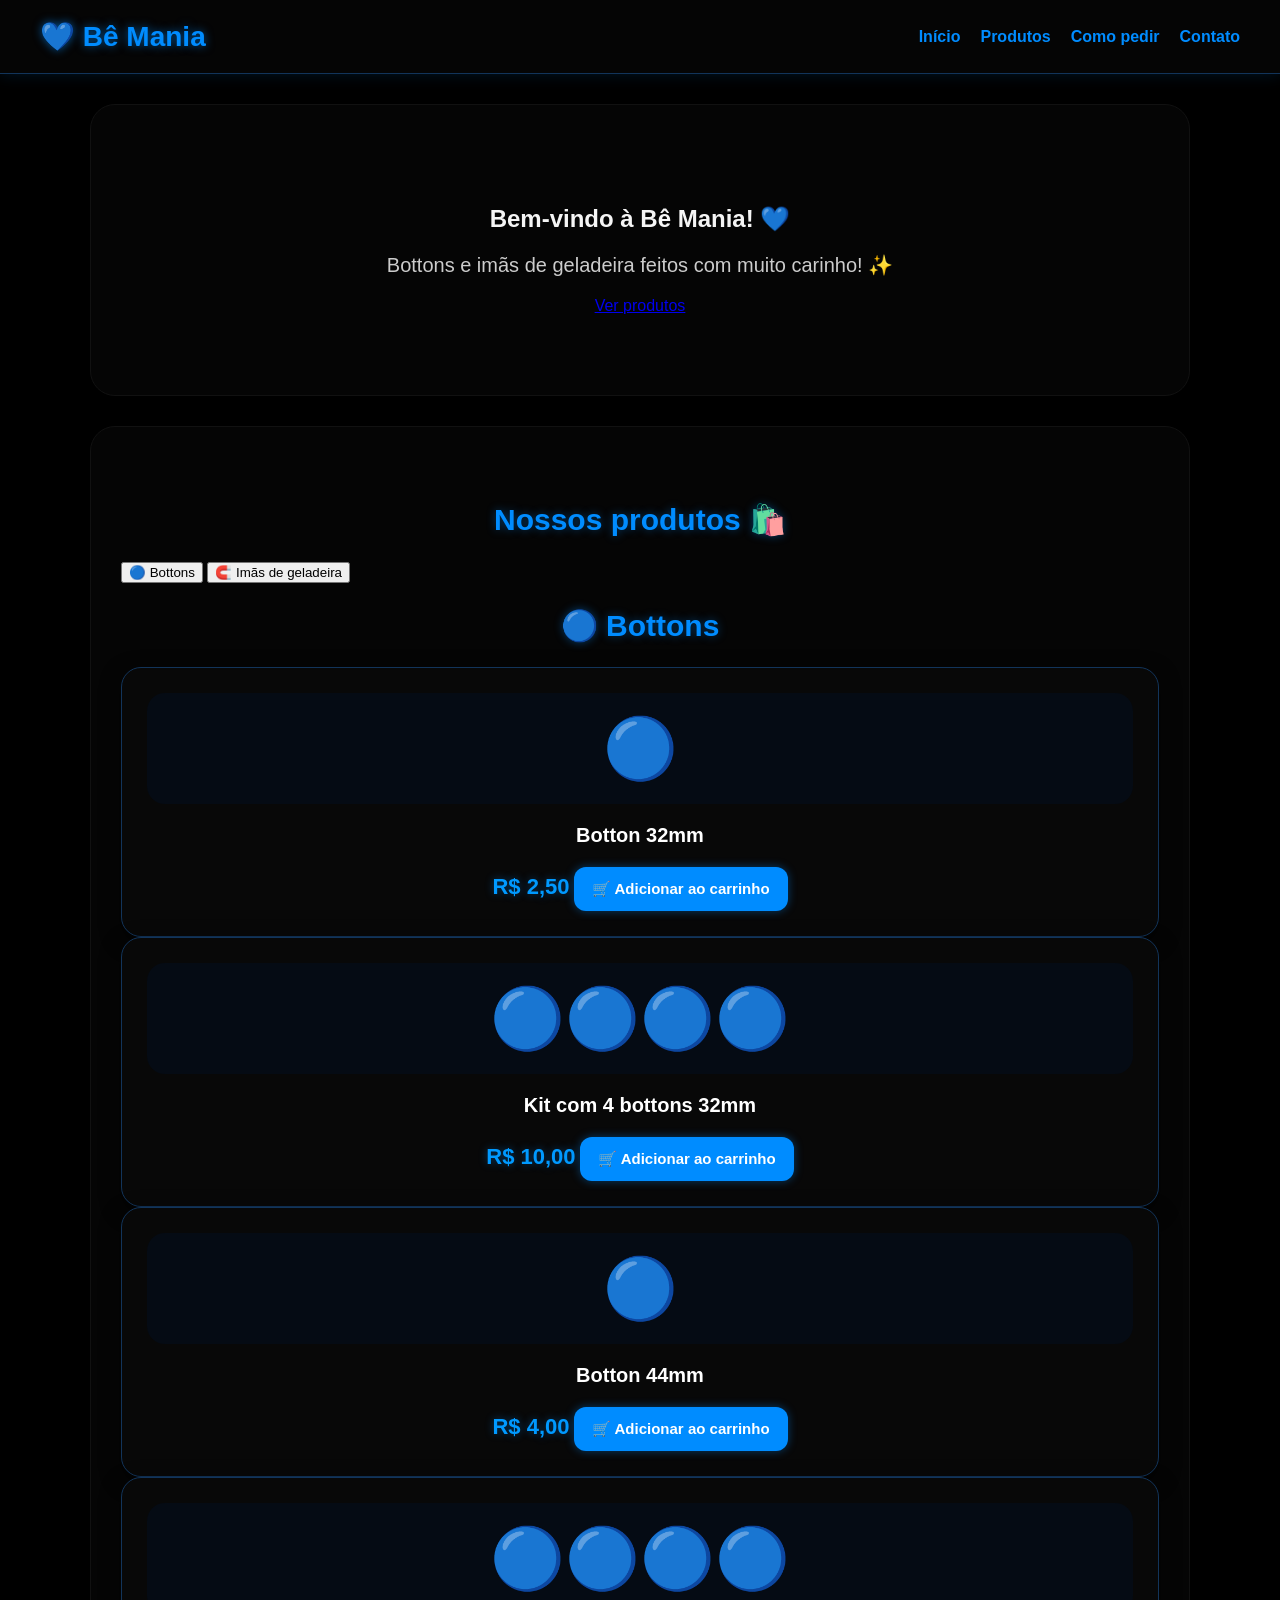
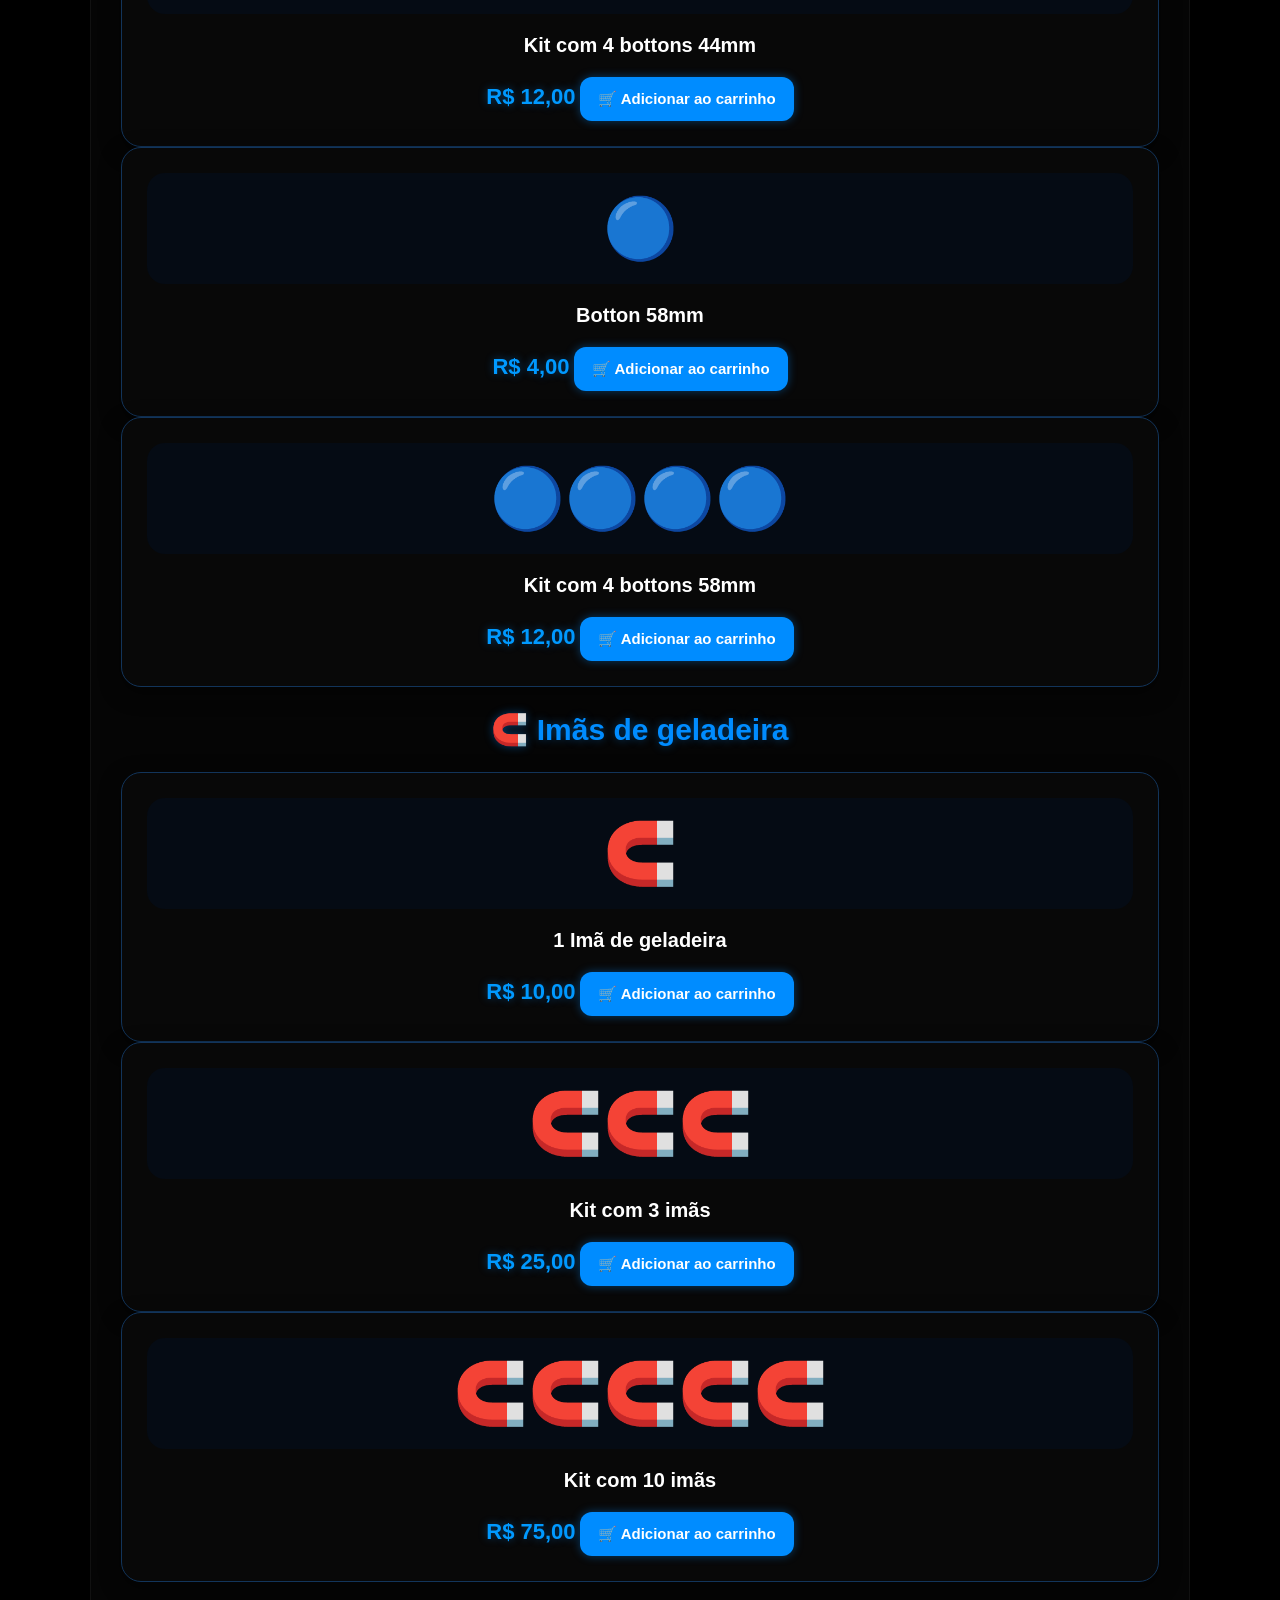
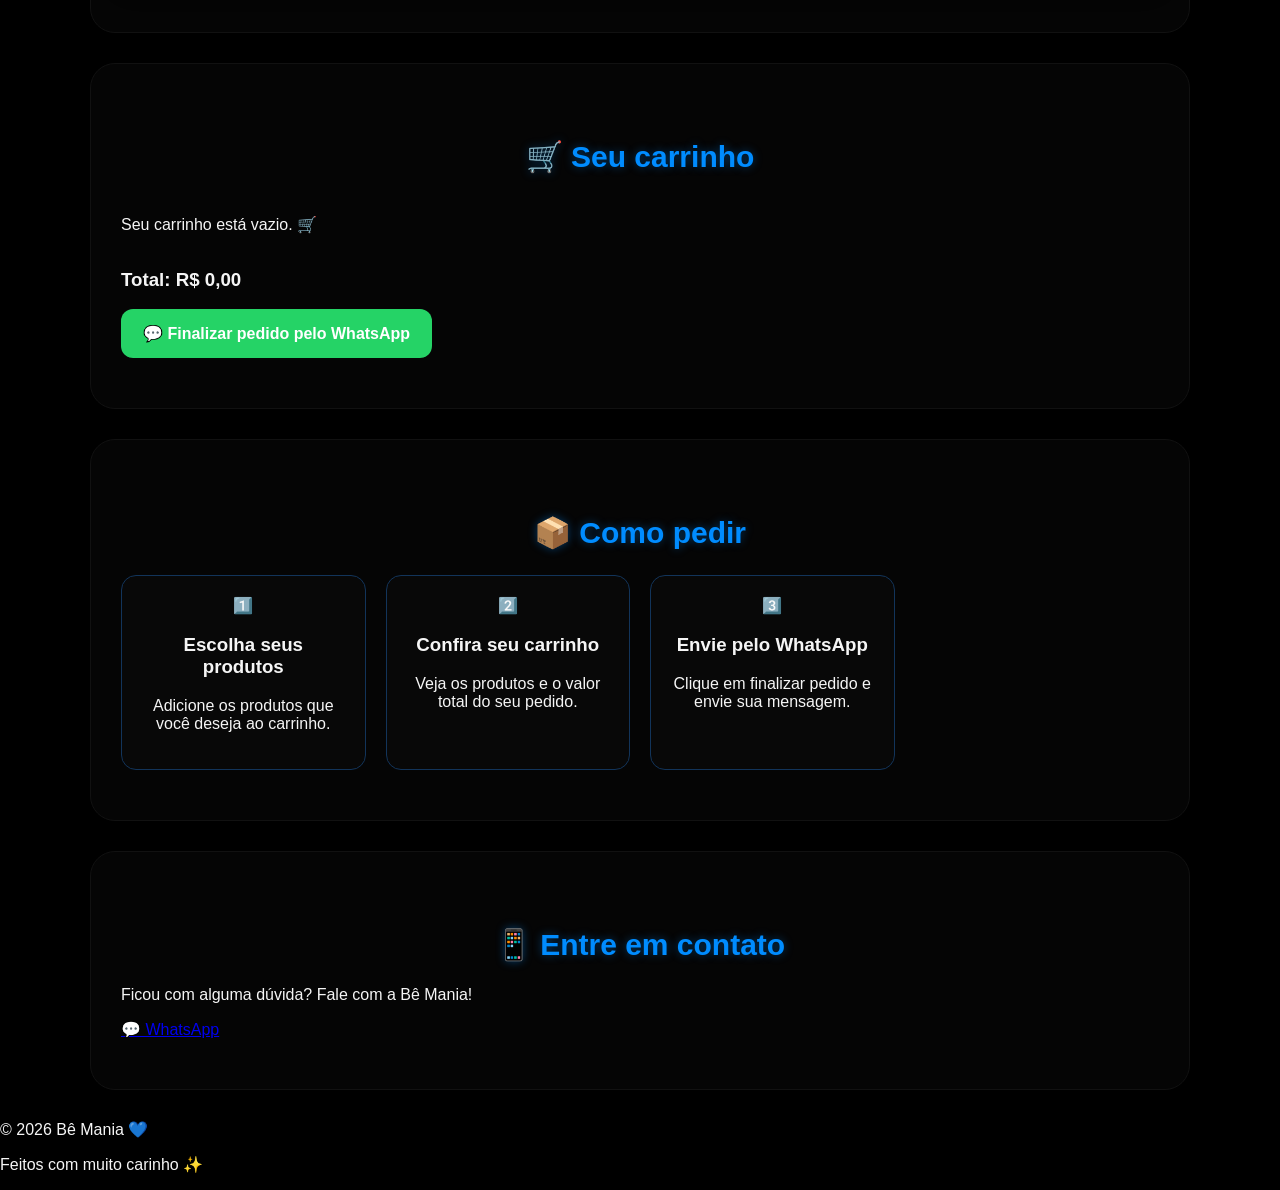
==== index.html @ cb7aa2e2 "Refactor index.html structure and content" ====
<!DOCTYPE html>
<html lang="pt-BR">

<head>
    <meta charset="UTF-8">
    <meta name="viewport" content="width=device-width, initial-scale=1.0">

    <title>Bê Mania</title>

    <link rel="stylesheet" href="style.css">
</head>

<body>

    <!-- =========================
         CABEÇALHO
    ========================== -->

    <header>

        <div class="logo">
            💙 Bê Mania
        </div>

        <nav>
            <a href="#inicio">Início</a>
            <a href="#produtos">Produtos</a>
            <a href="#como-pedir">Como pedir</a>
            <a href="#contato">Contato</a>
        </nav>

    </header>


    <!-- =========================
         INÍCIO
    ========================== -->

    <section id="inicio" class="hero">

        <h1>Bem-vindo à Bê Mania! 💙</h1>

        <p>
            Bottons e imãs de geladeira feitos com muito carinho! ✨
        </p>

        <a href="#produtos" class="botao">
            Ver produtos
        </a>

    </section>


    <!-- =========================
         PRODUTOS
    ========================== -->

    <section id="produtos">

        <h2>Nossos produtos 🛍️</h2>

        <!-- ABAS -->

        <div class="abas">

            <button class="aba ativa" onclick="mostrarCategoria('bottons')">
                🔵 Bottons
            </button>

            <button class="aba" onclick="mostrarCategoria('imas')">
                🧲 Imãs de geladeira
            </button>

        </div>


        <!-- =========================
             BOTTONS
        ========================== -->

        <div id="bottons" class="categoria ativa">

            <h2>🔵 Bottons</h2>

            <div class="produtos">


                <div class="produto">

                    <div class="produto-imagem">
                        🔵
                    </div>

                    <h3>Botton 32mm</h3>

                    <strong>R$ 2,50</strong>

                    <button
                        class="adicionar"
                        data-nome="Botton 32mm"
                        data-preco="2.50">
                        🛒 Adicionar ao carrinho
                    </button>

                </div>


                <div class="produto">

                    <div class="produto-imagem">
                        🔵🔵🔵🔵
                    </div>

                    <h3>Kit com 4 bottons 32mm</h3>

                    <strong>R$ 10,00</strong>

                    <button
                        class="adicionar"
                        data-nome="Kit com 4 bottons 32mm"
                        data-preco="10.00">
                        🛒 Adicionar ao carrinho
                    </button>

                </div>


                <div class="produto">

                    <div class="produto-imagem">
                        🔵
                    </div>

                    <h3>Botton 44mm</h3>

                    <strong>R$ 4,00</strong>

                    <button
                        class="adicionar"
                        data-nome="Botton 44mm"
                        data-preco="4.00">
                        🛒 Adicionar ao carrinho
                    </button>

                </div>


                <div class="produto">

                    <div class="produto-imagem">
                        🔵🔵🔵🔵
                    </div>

                    <h3>Kit com 4 bottons 44mm</h3>

                    <strong>R$ 12,00</strong>

                    <button
                        class="adicionar"
                        data-nome="Kit com 4 bottons 44mm"
                        data-preco="12.00">
                        🛒 Adicionar ao carrinho
                    </button>

                </div>


                <div class="produto">

                    <div class="produto-imagem">
                        🔵
                    </div>

                    <h3>Botton 58mm</h3>

                    <strong>R$ 4,00</strong>

                    <button
                        class="adicionar"
                        data-nome="Botton 58mm"
                        data-preco="4.00">
                        🛒 Adicionar ao carrinho
                    </button>

                </div>


                <div class="produto">

                    <div class="produto-imagem">
                        🔵🔵🔵🔵
                    </div>

                    <h3>Kit com 4 bottons 58mm</h3>

                    <strong>R$ 12,00</strong>

                    <button
                        class="adicionar"
                        data-nome="Kit com 4 bottons 58mm"
                        data-preco="12.00">
                        🛒 Adicionar ao carrinho
                    </button>

                </div>

            </div>

        </div>


        <!-- =========================
             IMÃS
        ========================== -->

        <div id="imas" class="categoria">

            <h2>🧲 Imãs de geladeira</h2>

            <div class="produtos">


                <div class="produto">

                    <div class="produto-imagem">
                        🧲
                    </div>

                    <h3>1 Imã de geladeira</h3>

                    <strong>R$ 10,00</strong>

                    <button
                        class="adicionar"
                        data-nome="1 Imã de geladeira"
                        data-preco="10.00">
                        🛒 Adicionar ao carrinho
                    </button>

                </div>


                <div class="produto">

                    <div class="produto-imagem">
                        🧲🧲🧲
                    </div>

                    <h3>Kit com 3 imãs</h3>

                    <strong>R$ 25,00</strong>

                    <button
                        class="adicionar"
                        data-nome="Kit com 3 imãs"
                        data-preco="25.00">
                        🛒 Adicionar ao carrinho
                    </button>

                </div>


                <div class="produto">

                    <div class="produto-imagem">
                        🧲🧲🧲🧲🧲
                    </div>

                    <h3>Kit com 10 imãs</h3>

                    <strong>R$ 75,00</strong>

                    <button
                        class="adicionar"
                        data-nome="Kit com 10 imãs"
                        data-preco="75.00">
                        🛒 Adicionar ao carrinho
                    </button>

                </div>

            </div>

        </div>

    </section>


    <!-- =========================
         CARRINHO
    ========================== -->

    <section id="carrinho">

        <h2>🛒 Seu carrinho</h2>

        <div id="lista-carrinho">

            <p>
                Seu carrinho está vazio. 🛒
            </p>

        </div>

        <h3>
            Total:
            <span id="total">R$ 0,00</span>
        </h3>

        <button id="finalizar" class="botao">
            💬 Finalizar pedido pelo WhatsApp
        </button>

    </section>


    <!-- =========================
         COMO PEDIR
    ========================== -->

    <section id="como-pedir">

        <h2>📦 Como pedir</h2>

        <div class="passos">

            <div>
                <span>1️⃣</span>
                <h3>Escolha seus produtos</h3>
                <p>
                    Adicione os produtos que você deseja ao carrinho.
                </p>
            </div>

            <div>
                <span>2️⃣</span>
                <h3>Confira seu carrinho</h3>
                <p>
                    Veja os produtos e o valor total do seu pedido.
                </p>
            </div>

            <div>
                <span>3️⃣</span>
                <h3>Envie pelo WhatsApp</h3>
                <p>
                    Clique em finalizar pedido e envie sua mensagem.
                </p>
            </div>

        </div>

    </section>


    <!-- =========================
         CONTATO
    ========================== -->

    <section id="contato">

        <h2>📱 Entre em contato</h2>

        <p>
            Ficou com alguma dúvida? Fale com a Bê Mania!
        </p>

        <a
            href="https://wa.me/5551999999999"
            target="_blank"
            class="botao">
            💬 WhatsApp
        </a>

    </section>


    <!-- =========================
         RODAPÉ
    ========================== -->

    <footer>

        <p>
            © 2026 Bê Mania 💙
        </p>

        <p>
            Feitos com muito carinho ✨
        </p>

    </footer>


    <!-- =========================
         JAVASCRIPT DAS ABAS
    ========================== -->

    <script>

        function mostrarCategoria(categoria) {

            // Esconde todas as categorias

            document
                .querySelectorAll(".categoria")
                .forEach(function(elemento) {

                    elemento.classList.remove("ativa");

                });


            // Tira o destaque de todas as abas

            document
                .querySelectorAll(".aba")
                .forEach(function(botao) {

                    botao.classList.remove("ativa");

                });


            // Mostra a categoria escolhida

            document
                .getElementById(categoria)
                .classList.add("ativa");


            // Descobre qual botão foi clicado

            if (categoria === "bottons") {

                document
                    .querySelectorAll(".aba")[0]
                    .classList.add("ativa");

            }

            if (categoria === "imas") {

                document
                    .querySelectorAll(".aba")[1]
                    .classList.add("ativa");

            }

        }

    </script>


    <script src="script.js"></script>

</body>

</html>
---- style.css ----
/* =========================
   CONFIGURAÇÕES GERAIS
========================= */

* {
    box-sizing: border-box;
}

html {
    scroll-behavior: smooth;
}

body {
    margin: 0;
    font-family: Arial, sans-serif;

    /* 🌑 FUNDO PRETO */
    background: #000;

    color: #f5f5f5;
}


/* =========================
   CABEÇALHO
========================= */

header {
    background: #050505;

    padding: 20px 40px;

    display: flex;
    align-items: center;
    justify-content: space-between;

    position: sticky;
    top: 0;

    z-index: 1000;

    border-bottom: 1px solid #12345a;

    box-shadow:
        0 0 15px rgba(0, 140, 255, 0.15);
}

.logo {
    font-size: 28px;
    font-weight: bold;

    color: #008cff;

    text-shadow:
        0 0 10px rgba(0, 140, 255, 0.6);
}

nav {
    display: flex;
    gap: 20px;
}

nav a {
    text-decoration: none;

    color: #008cff;

    font-weight: bold;

    transition: 0.3s;
}

nav a:hover {
    color: #ffffff;

    text-shadow:
        0 0 10px #008cff;
}


/* =========================
   SEÇÕES
========================= */

section {
    max-width: 1100px;

    margin: 30px auto;

    padding: 50px 30px;

    background: #050505;

    border: 1px solid #111;

    border-radius: 25px;

    box-shadow:
        0 8px 25px rgba(0, 0, 0, 0.5);
}

section h2 {
    text-align: center;

    color: #008cff;

    font-size: 30px;

    text-shadow:
        0 0 10px rgba(0, 140, 255, 0.4);
}


/* =========================
   INÍCIO
========================= */

#inicio {
    text-align: center;

    padding: 80px 30px;
}

#inicio h2 {
    font-size: 40px;

    margin-bottom: 15px;
}

#inicio p {
    font-size: 20px;

    color: #ccc;
}

.botao-principal {
    display: inline-block;

    margin-top: 20px;

    padding: 14px 25px;

    background: #008cff;

    color: white;

    text-decoration: none;

    border-radius: 12px;

    font-weight: bold;

    transition: 0.3s;

    box-shadow:
        0 0 15px rgba(0, 140, 255, 0.4);
}

.botao-principal:hover {
    transform: translateY(-3px);

    background: #00a2ff;

    box-shadow:
        0 0 15px rgba(0, 160, 255, 0.8),
        0 0 30px rgba(0, 160, 255, 0.4);
}


/* =========================
   IMAGEM DOS PRODUTOS
========================= */

.imagem-produtos {
    text-align: center;

    margin: 30px 0;
}

.imagem-produtos img {
    width: 100%;

    max-width: 850px;

    border-radius: 20px;

    box-shadow:
        0 0 20px rgba(0, 140, 255, 0.2);
}


/* =========================
   CARDS DOS PRODUTOS
========================= */

.produtos-container {
    display: grid;

    grid-template-columns:
        repeat(2, 1fr);

    gap: 25px;
}

.produto {
    background: #080808;

    padding: 25px;

    border-radius: 20px;

    text-align: center;

    border: 1px solid #12345a;

    box-shadow:
        0 6px 20px rgba(0, 0, 0, 0.5);

    transition:
        transform 0.3s ease,
        box-shadow 0.3s ease,
        border-color 0.3s ease;
}


/* 💙 BRILHO AZUL AO PASSAR O MOUSE */

.produto:hover {
    transform: translateY(-6px);

    border-color: #008cff;

    box-shadow:
        0 0 10px rgba(0, 140, 255, 0.9),
        0 0 30px rgba(0, 140, 255, 0.6),
        0 0 60px rgba(0, 140, 255, 0.3);
}

.produto-imagem {
    font-size: 60px;

    background: #050b14;

    border-radius: 18px;

    padding: 20px;

    margin-bottom: 20px;
}

.produto h3 {
    color: #ffffff;

    font-size: 20px;
}

.produto p {
    color: #bbb;
}

.produto strong {
    font-size: 22px;

    color: #0099ff;

    text-shadow:
        0 0 8px rgba(0, 140, 255, 0.4);
}


/* =========================
   BOTÃO ADICIONAR
========================= */

.adicionar {
    border: none;

    padding: 13px 18px;

    border-radius: 12px;

    background: #008cff;

    color: white;

    font-size: 15px;

    font-weight: bold;

    cursor: pointer;

    transition: 0.3s;

    box-shadow:
        0 0 10px rgba(0, 140, 255, 0.4);
}

.adicionar:hover {
    background: #00a2ff;

    transform: scale(1.05);

    box-shadow:
        0 0 10px rgba(0, 160, 255, 0.9),
        0 0 25px rgba(0, 160, 255, 0.5);
}


/* =========================
   CARRINHO
========================= */

#carrinho {
    background: #050505;
}

#lista-carrinho {
    display: flex;

    flex-direction: column;

    gap: 15px;
}

.item-carrinho {
    background: #080808;

    padding: 20px;

    border-radius: 15px;

    display: flex;

    align-items: center;

    gap: 15px;

    border: 1px solid #12345a;

    box-shadow:
        0 0 10px rgba(0, 140, 255, 0.1);
}

.item-carrinho h3 {
    margin-right: auto;

    color: white;
}

.item-carrinho button {
    border: none;

    background: #008cff;

    color: white;

    padding: 8px 12px;

    border-radius: 8px;

    cursor: pointer;

    transition: 0.3s;
}

.item-carrinho button:hover {
    background: #00a2ff;

    box-shadow:
        0 0 10px rgba(0, 160, 255, 0.7);
}

#finalizar {
    border: none;

    padding: 15px 22px;

    border-radius: 12px;

    background: #25d366;

    color: white;

    font-size: 16px;

    font-weight: bold;

    cursor: pointer;

    transition: 0.3s;
}

#finalizar:hover {
    transform: scale(1.03);

    box-shadow:
        0 0 15px rgba(37, 211, 102, 0.5);
}


/* =========================
   COMO PEDIR
========================= */

.passos {
    display: grid;

    grid-template-columns:
        repeat(4, 1fr);

    gap: 20px;
}

.passos div {
    background: #080808;

    padding: 20px;

    border-radius: 15px;

    text-align: center;

    border: 1px solid #12345a;

    transition: 0.3s;
}

.passos div:hover {
    border-color: #008cff;

    box-shadow:
        0 0 20px rgba(0, 140, 255, 0.35);
}

.passos strong {
    color: #008cff;

    font-size: 18px;
}


/* =========================
   WHATSAPP
========================= */

.whatsapp {
    display: inline-block;

    padding: 14px 25px;

    background: #25d366;

    color: white;

    text-decoration: none;

    border-radius: 12px;

    font-weight: bold;

    transition: 0.3s;
}

.whatsapp:hover {
    transform: scale(1.05);

    box-shadow:
        0 0 15px rgba(37, 211, 102, 0.5);
}


/* =========================
   CELULAR
========================= */

@media (max-width: 700px) {

    header {
        flex-direction: column;

        gap: 15px;

        padding: 20px;
    }

    nav {
        flex-wrap: wrap;

        justify-content: center;

        gap: 12px;
    }

    section {
        margin: 15px;

        padding: 30px 20px;
    }

    #inicio h2 {
        font-size: 30px;
    }

    .produtos-container {
        grid-template-columns: 1fr;
    }

    .passos {
        grid-template-columns: 1fr;
    }

    .item-carrinho {
        flex-wrap: wrap;
    }
}
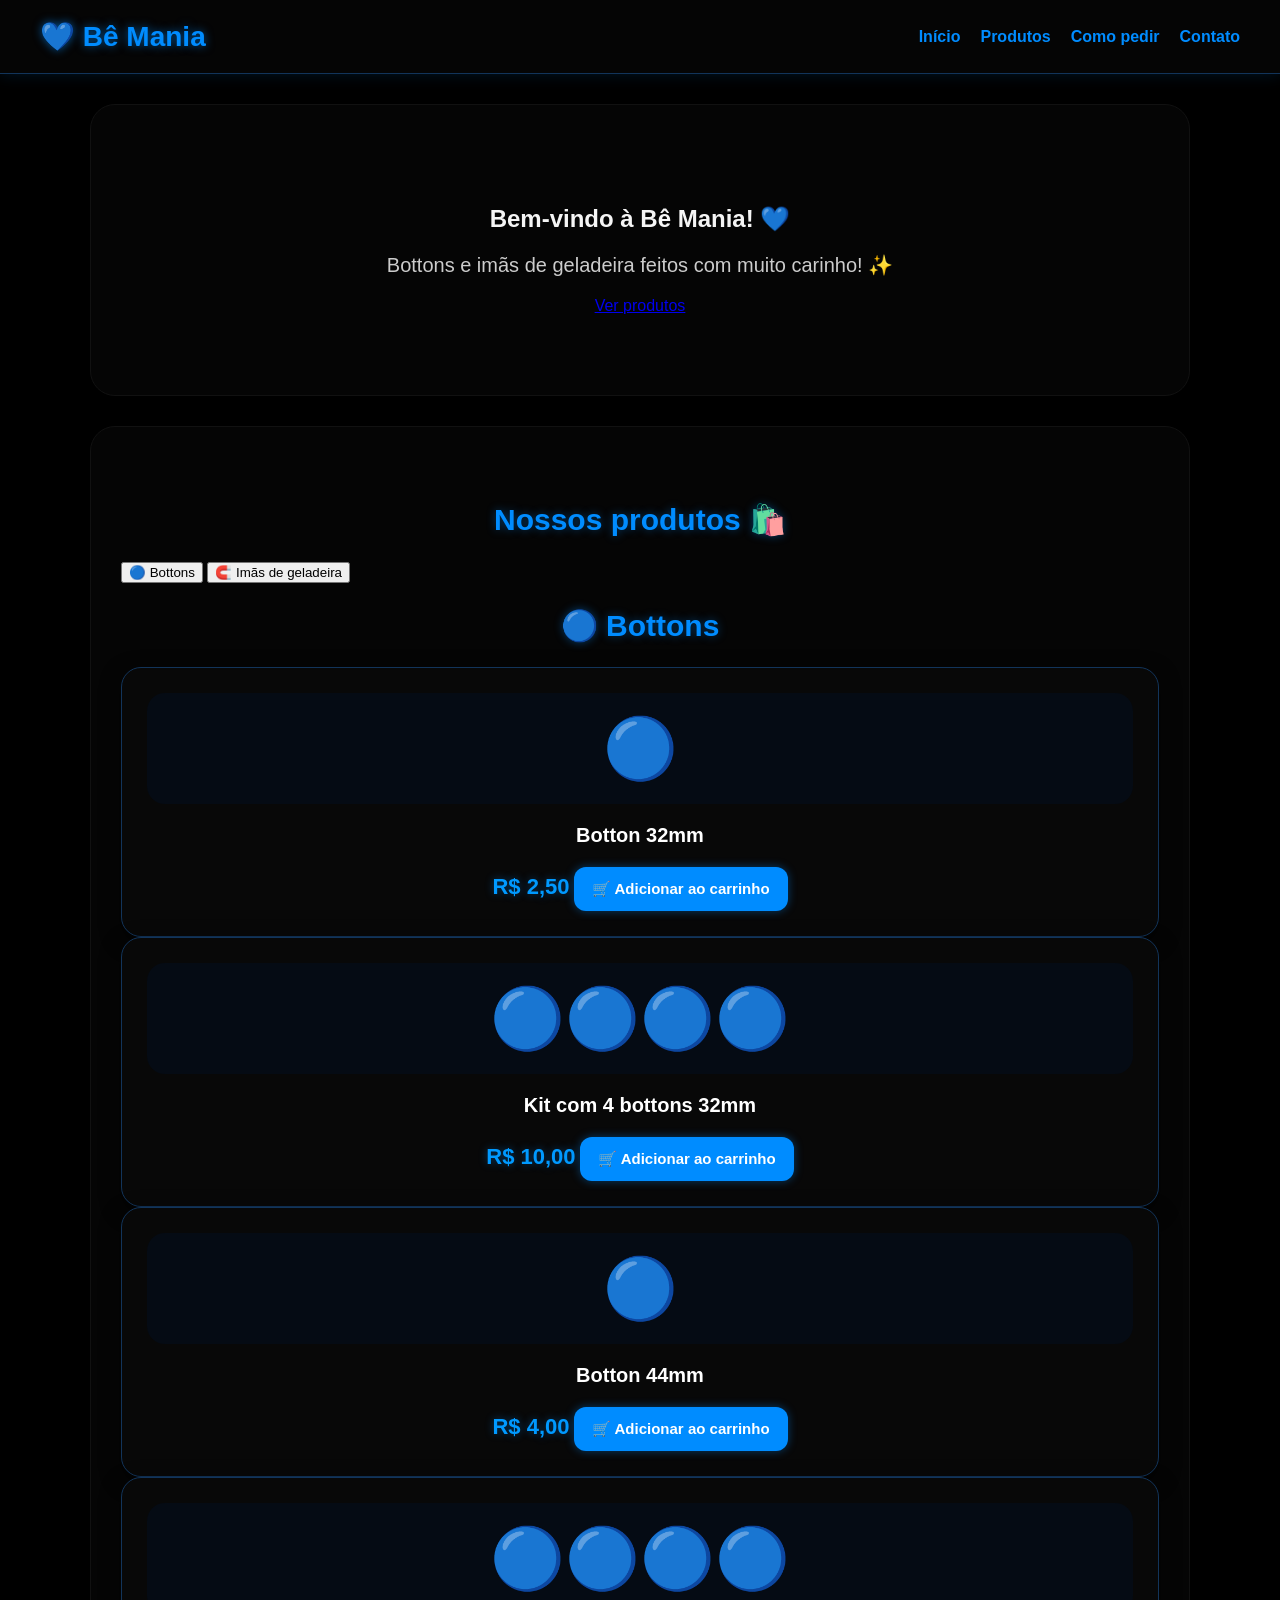
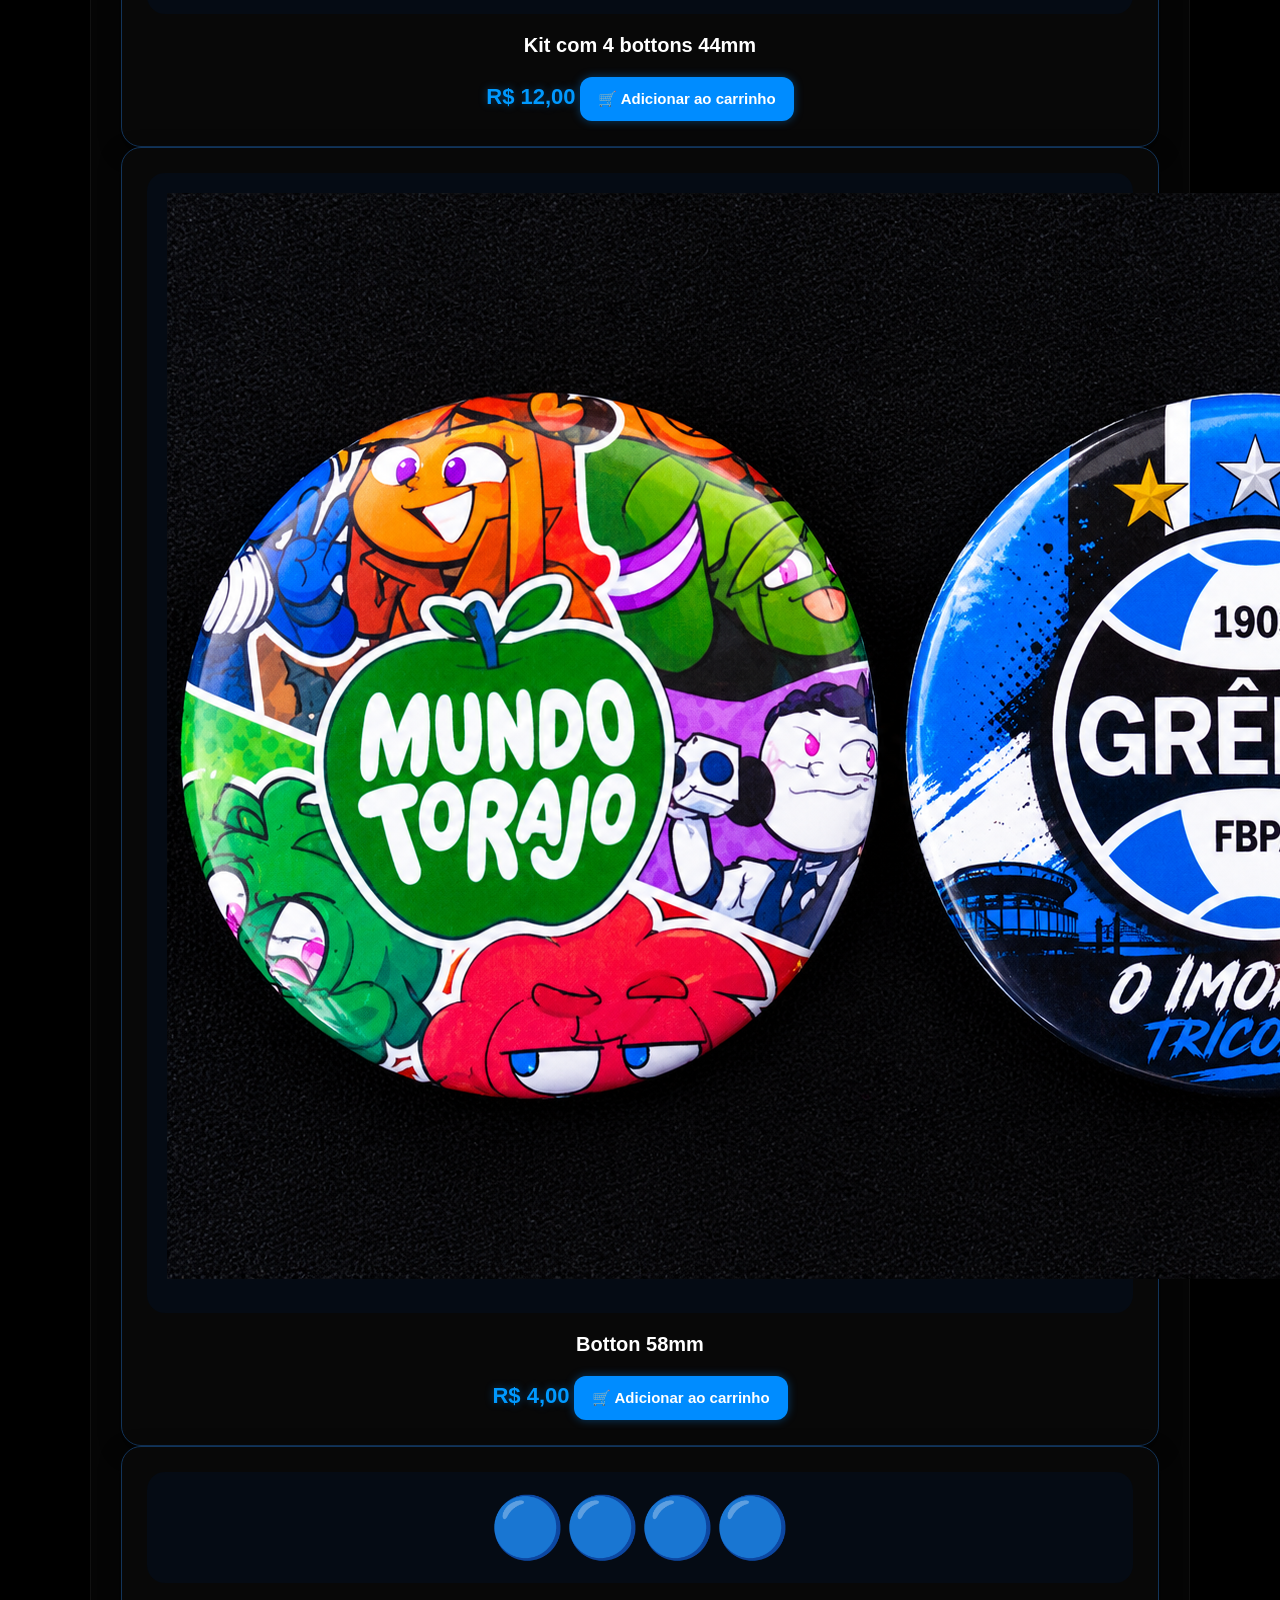
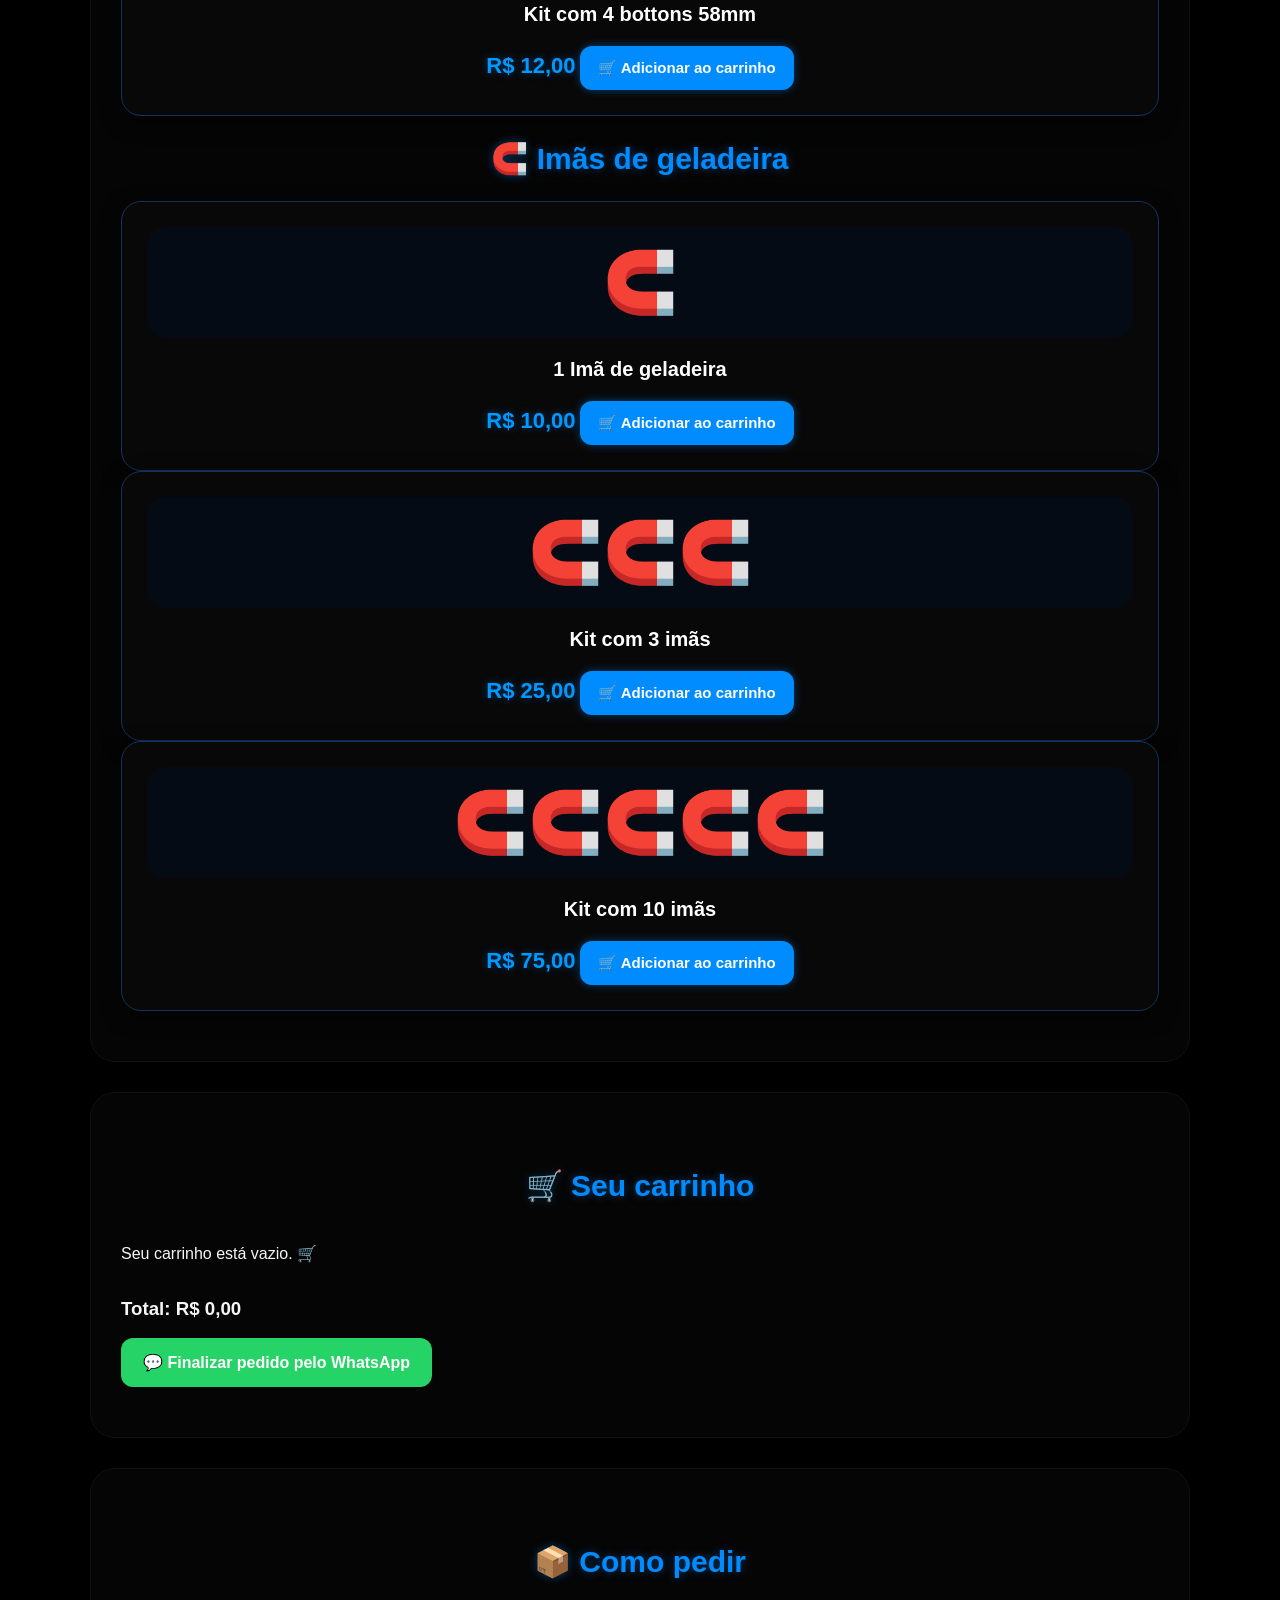
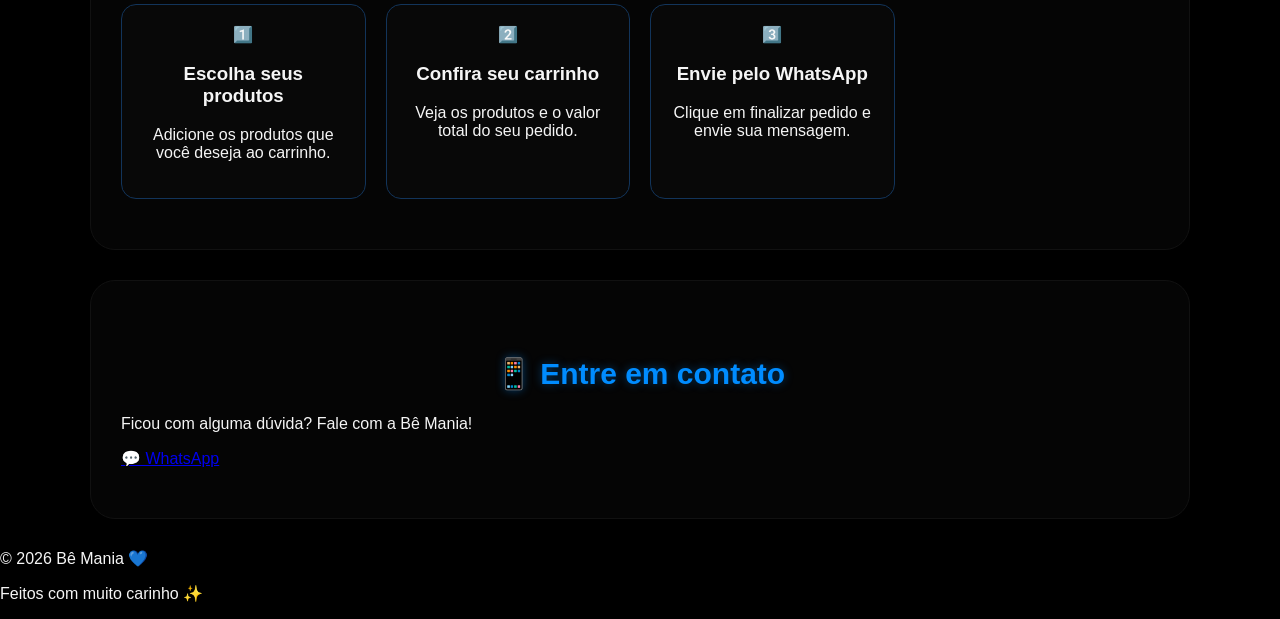
==== commit 10fbe3cd: "be mania" ====
--- a/index.html
+++ b/index.html
@@ -12,9 +12,7 @@
 
 <body>
 
-    <!-- =========================
-         CABEÇALHO
-    ========================== -->
+    <!-- CABEÇALHO -->
 
     <header>
 
@@ -32,9 +30,7 @@
     </header>
 
 
-    <!-- =========================
-         INÍCIO
-    ========================== -->
+    <!-- INÍCIO -->
 
     <section id="inicio" class="hero">
 
@@ -51,32 +47,38 @@
     </section>
 
 
-    <!-- =========================
-         PRODUTOS
-    ========================== -->
+    <!-- PRODUTOS -->
 
     <section id="produtos">
 
         <h2>Nossos produtos 🛍️</h2>
 
+
         <!-- ABAS -->
 
         <div class="abas">
 
-            <button class="aba ativa" onclick="mostrarCategoria('bottons')">
+            <button
+                class="aba ativa"
+                onclick="mostrarCategoria('bottons')">
+
                 🔵 Bottons
+
             </button>
 
-            <button class="aba" onclick="mostrarCategoria('imas')">
+
+            <button
+                class="aba"
+                onclick="mostrarCategoria('imas')">
+
                 🧲 Imãs de geladeira
+
             </button>
 
         </div>
 
 
-        <!-- =========================
-             BOTTONS
-        ========================== -->
+        <!-- BOTTONS -->
 
         <div id="bottons" class="categoria ativa">
 
@@ -84,6 +86,8 @@
 
             <div class="produtos">
 
+
+                <!-- BOTTON 32 -->
 
                 <div class="produto">
 
@@ -99,11 +103,15 @@
                         class="adicionar"
                         data-nome="Botton 32mm"
                         data-preco="2.50">
-                        🛒 Adicionar ao carrinho
-                    </button>
-
-                </div>
-
+
+                        🛒 Adicionar ao carrinho
+
+                    </button>
+
+                </div>
+
+
+                <!-- KIT 32 -->
 
                 <div class="produto">
 
@@ -119,11 +127,15 @@
                         class="adicionar"
                         data-nome="Kit com 4 bottons 32mm"
                         data-preco="10.00">
-                        🛒 Adicionar ao carrinho
-                    </button>
-
-                </div>
-
+
+                        🛒 Adicionar ao carrinho
+
+                    </button>
+
+                </div>
+
+
+                <!-- BOTTON 44 -->
 
                 <div class="produto">
 
@@ -139,11 +151,15 @@
                         class="adicionar"
                         data-nome="Botton 44mm"
                         data-preco="4.00">
-                        🛒 Adicionar ao carrinho
-                    </button>
-
-                </div>
-
+
+                        🛒 Adicionar ao carrinho
+
+                    </button>
+
+                </div>
+
+
+                <!-- KIT 44 -->
 
                 <div class="produto">
 
@@ -159,16 +175,24 @@
                         class="adicionar"
                         data-nome="Kit com 4 bottons 44mm"
                         data-preco="12.00">
-                        🛒 Adicionar ao carrinho
-                    </button>
-
-                </div>
-
-
-                <div class="produto">
-
-                    <div class="produto-imagem">
-                        🔵
+
+                        🛒 Adicionar ao carrinho
+
+                    </button>
+
+                </div>
+
+
+                <!-- BOTTON 58 -->
+
+                <div class="produto">
+
+                    <div class="produto-imagem">
+
+                        <img
+                            src="bottons-58mm.png"
+                            alt="Bottons de 58mm da Bê Mania">
+
                     </div>
 
                     <h3>Botton 58mm</h3>
@@ -179,11 +203,15 @@
                         class="adicionar"
                         data-nome="Botton 58mm"
                         data-preco="4.00">
-                        🛒 Adicionar ao carrinho
-                    </button>
-
-                </div>
-
+
+                        🛒 Adicionar ao carrinho
+
+                    </button>
+
+                </div>
+
+
+                <!-- KIT 58 -->
 
                 <div class="produto">
 
@@ -199,7 +227,9 @@
                         class="adicionar"
                         data-nome="Kit com 4 bottons 58mm"
                         data-preco="12.00">
-                        🛒 Adicionar ao carrinho
+
+                        🛒 Adicionar ao carrinho
+
                     </button>
 
                 </div>
@@ -209,9 +239,7 @@
         </div>
 
 
-        <!-- =========================
-             IMÃS
-        ========================== -->
+        <!-- IMÃS -->
 
         <div id="imas" class="categoria">
 
@@ -219,6 +247,8 @@
 
             <div class="produtos">
 
+
+                <!-- 1 IMÃ -->
 
                 <div class="produto">
 
@@ -234,11 +264,15 @@
                         class="adicionar"
                         data-nome="1 Imã de geladeira"
                         data-preco="10.00">
-                        🛒 Adicionar ao carrinho
-                    </button>
-
-                </div>
-
+
+                        🛒 Adicionar ao carrinho
+
+                    </button>
+
+                </div>
+
+
+                <!-- KIT 3 -->
 
                 <div class="produto">
 
@@ -254,11 +288,15 @@
                         class="adicionar"
                         data-nome="Kit com 3 imãs"
                         data-preco="25.00">
-                        🛒 Adicionar ao carrinho
-                    </button>
-
-                </div>
-
+
+                        🛒 Adicionar ao carrinho
+
+                    </button>
+
+                </div>
+
+
+                <!-- KIT 10 -->
 
                 <div class="produto">
 
@@ -274,7 +312,9 @@
                         class="adicionar"
                         data-nome="Kit com 10 imãs"
                         data-preco="75.00">
-                        🛒 Adicionar ao carrinho
+
+                        🛒 Adicionar ao carrinho
+
                     </button>
 
                 </div>
@@ -286,9 +326,7 @@
     </section>
 
 
-    <!-- =========================
-         CARRINHO
-    ========================== -->
+    <!-- CARRINHO -->
 
     <section id="carrinho">
 
@@ -307,16 +345,18 @@
             <span id="total">R$ 0,00</span>
         </h3>
 
-        <button id="finalizar" class="botao">
+        <button
+            id="finalizar"
+            class="botao">
+
             💬 Finalizar pedido pelo WhatsApp
+
         </button>
 
     </section>
 
 
-    <!-- =========================
-         COMO PEDIR
-    ========================== -->
+    <!-- COMO PEDIR -->
 
     <section id="como-pedir">
 
@@ -324,38 +364,52 @@
 
         <div class="passos">
 
+
             <div>
+
                 <span>1️⃣</span>
+
                 <h3>Escolha seus produtos</h3>
+
                 <p>
                     Adicione os produtos que você deseja ao carrinho.
                 </p>
+
             </div>
 
+
             <div>
+
                 <span>2️⃣</span>
+
                 <h3>Confira seu carrinho</h3>
+
                 <p>
                     Veja os produtos e o valor total do seu pedido.
                 </p>
+
             </div>
 
+
             <div>
+
                 <span>3️⃣</span>
+
                 <h3>Envie pelo WhatsApp</h3>
+
                 <p>
                     Clique em finalizar pedido e envie sua mensagem.
                 </p>
+
             </div>
 
+
         </div>
 
     </section>
 
 
-    <!-- =========================
-         CONTATO
-    ========================== -->
+    <!-- CONTATO -->
 
     <section id="contato">
 
@@ -366,18 +420,18 @@
         </p>
 
         <a
-            href="https://wa.me/5551999999999"
+            href="https://wa.me/555591927947"
             target="_blank"
             class="botao">
+
             💬 WhatsApp
+
         </a>
 
     </section>
 
 
-    <!-- =========================
-         RODAPÉ
-    ========================== -->
+    <!-- RODAPÉ -->
 
     <footer>
 
@@ -392,15 +446,11 @@
     </footer>
 
 
-    <!-- =========================
-         JAVASCRIPT DAS ABAS
-    ========================== -->
+    <!-- ABAS -->
 
     <script>
 
         function mostrarCategoria(categoria) {
-
-            // Esconde todas as categorias
 
             document
                 .querySelectorAll(".categoria")
@@ -411,8 +461,6 @@
                 });
 
 
-            // Tira o destaque de todas as abas
-
             document
                 .querySelectorAll(".aba")
                 .forEach(function(botao) {
@@ -422,15 +470,11 @@
                 });
 
 
-            // Mostra a categoria escolhida
-
             document
                 .getElementById(categoria)
                 .classList.add("ativa");
 
 
-            // Descobre qual botão foi clicado
-
             if (categoria === "bottons") {
 
                 document
@@ -439,6 +483,7 @@
 
             }
 
+
             if (categoria === "imas") {
 
                 document
@@ -452,6 +497,8 @@
     </script>
 
 
+    <!-- CARRINHO -->
+
     <script src="script.js"></script>
 
 </body>
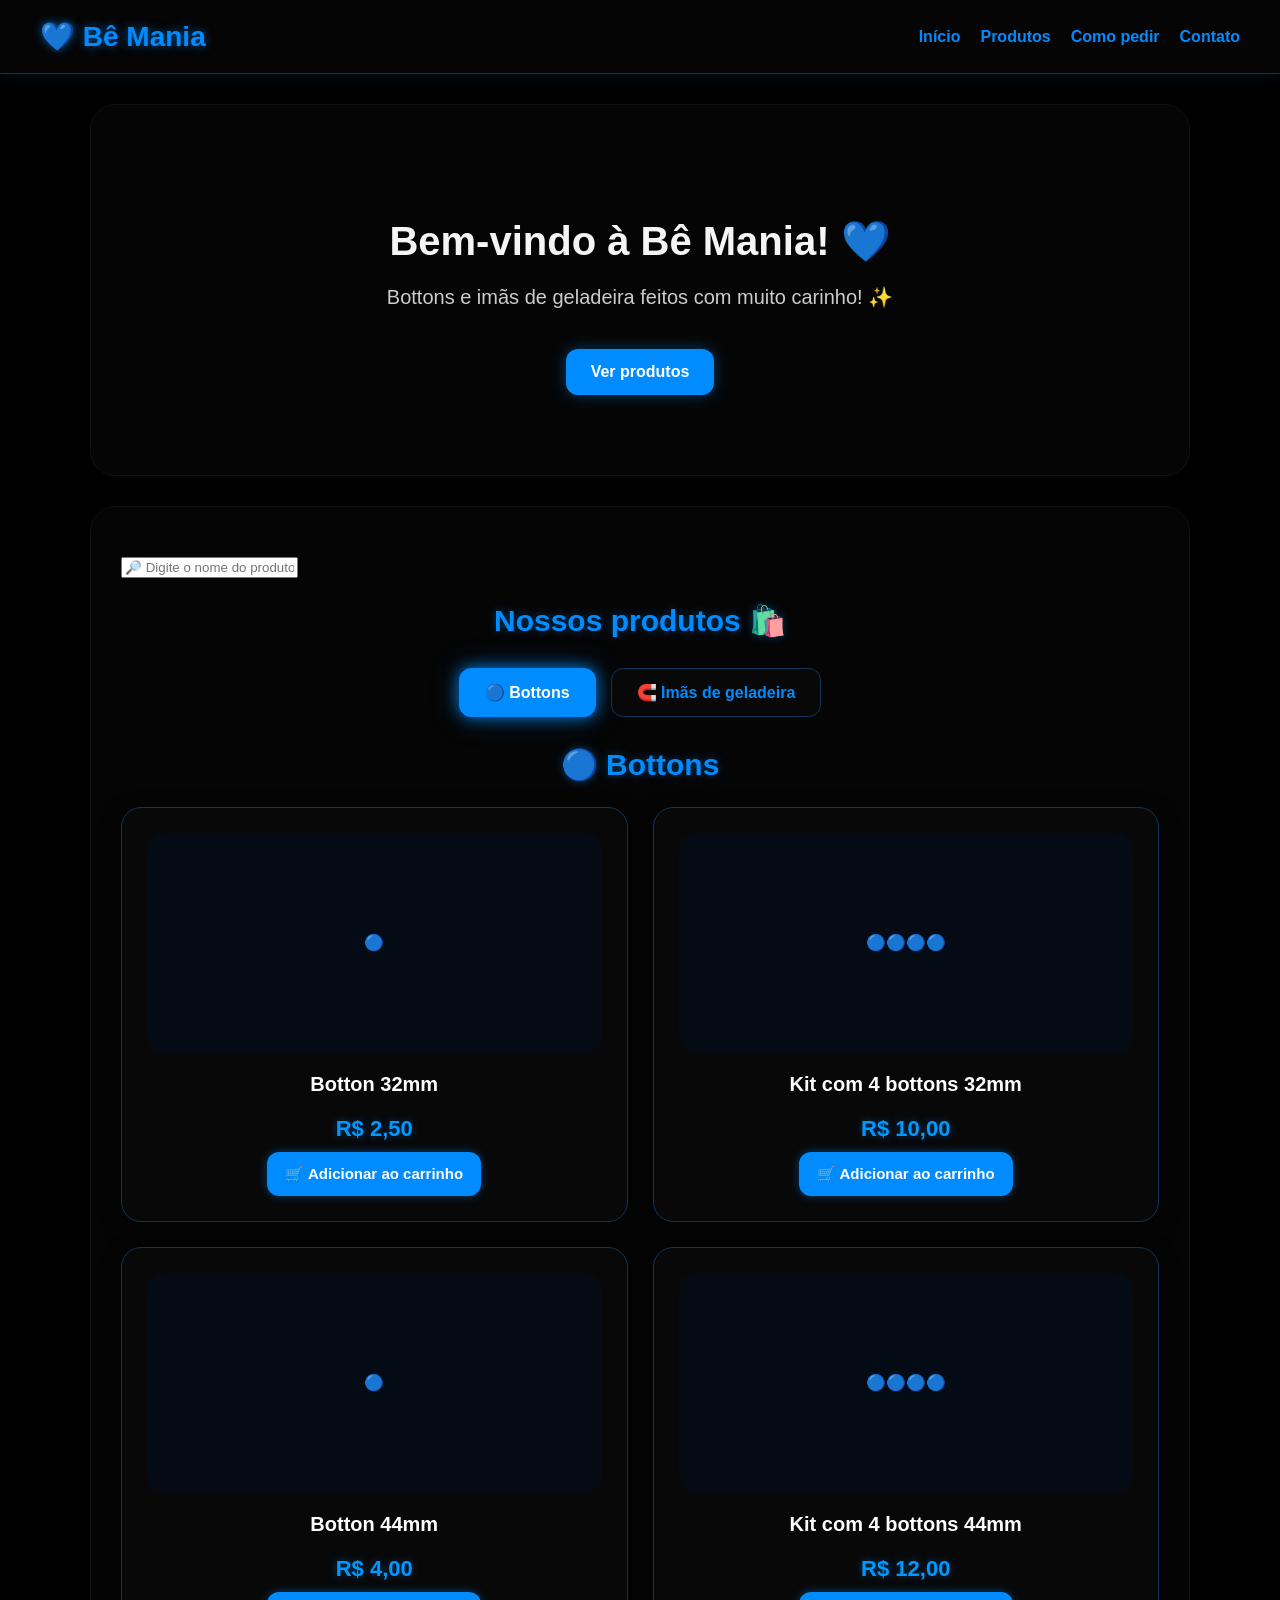
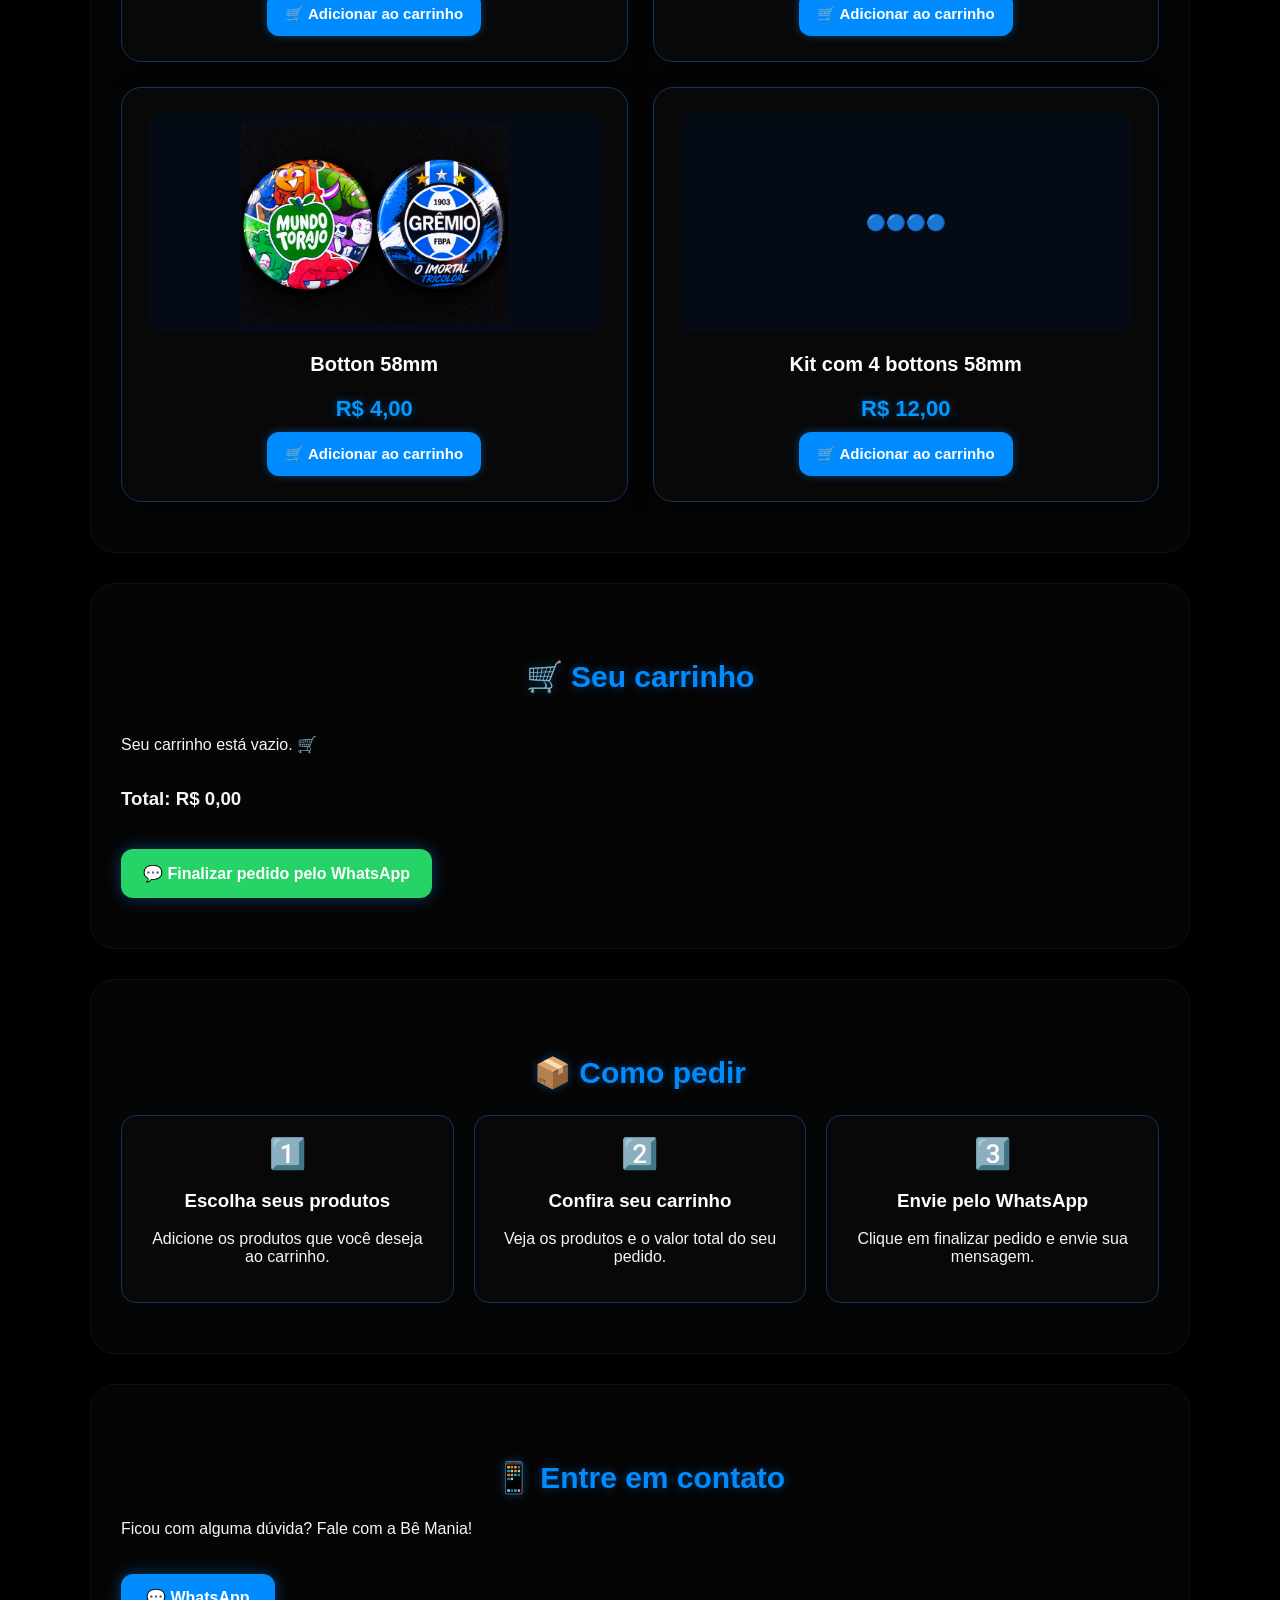
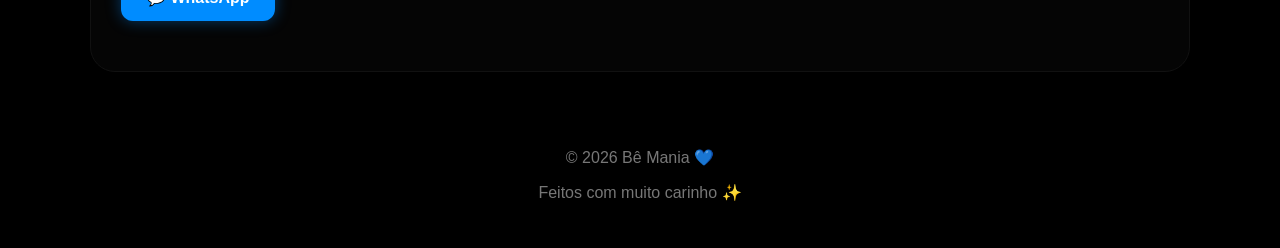
==== commit b389a2f0: "Add search input for products in index.html Added a product search input field to the products secti" ====
--- a/index.html
+++ b/index.html
@@ -50,7 +50,17 @@
     <!-- PRODUTOS -->
 
     <section id="produtos">
-
+        
+<div class="busca-produtos">
+
+    <input
+        type="text"
+        id="campo-busca"
+        placeholder="🔎 Digite o nome do produto..."
+        autocomplete="off"
+    >
+
+</div>
         <h2>Nossos produtos 🛍️</h2>
 
 
--- a/style.css
+++ b/style.css
@@ -13,10 +13,7 @@
 body {
     margin: 0;
     font-family: Arial, sans-serif;
-
-    /* 🌑 FUNDO PRETO */
     background: #000;
-
     color: #f5f5f5;
 }
 
@@ -27,7 +24,6 @@
 
 header {
     background: #050505;
-
     padding: 20px 40px;
 
     display: flex;
@@ -36,7 +32,6 @@
 
     position: sticky;
     top: 0;
-
     z-index: 1000;
 
     border-bottom: 1px solid #12345a;
@@ -48,7 +43,6 @@
 .logo {
     font-size: 28px;
     font-weight: bold;
-
     color: #008cff;
 
     text-shadow:
@@ -62,16 +56,13 @@
 
 nav a {
     text-decoration: none;
-
     color: #008cff;
-
     font-weight: bold;
-
     transition: 0.3s;
 }
 
 nav a:hover {
-    color: #ffffff;
+    color: #fff;
 
     text-shadow:
         0 0 10px #008cff;
@@ -84,15 +75,12 @@
 
 section {
     max-width: 1100px;
-
     margin: 30px auto;
-
     padding: 50px 30px;
 
     background: #050505;
 
     border: 1px solid #111;
-
     border-radius: 25px;
 
     box-shadow:
@@ -117,23 +105,20 @@
 
 #inicio {
     text-align: center;
-
     padding: 80px 30px;
 }
 
-#inicio h2 {
+#inicio h1 {
     font-size: 40px;
-
     margin-bottom: 15px;
 }
 
 #inicio p {
     font-size: 20px;
-
     color: #ccc;
 }
 
-.botao-principal {
+.botao {
     display: inline-block;
 
     margin-top: 20px;
@@ -141,7 +126,6 @@
     padding: 14px 25px;
 
     background: #008cff;
-
     color: white;
 
     text-decoration: none;
@@ -156,7 +140,7 @@
         0 0 15px rgba(0, 140, 255, 0.4);
 }
 
-.botao-principal:hover {
+.botao:hover {
     transform: translateY(-3px);
 
     background: #00a2ff;
@@ -168,24 +152,67 @@
 
 
 /* =========================
-   IMAGEM DOS PRODUTOS
-========================= */
-
-.imagem-produtos {
-    text-align: center;
+   ABAS
+========================= */
+
+.abas {
+    display: flex;
+    justify-content: center;
+
+    gap: 15px;
 
     margin: 30px 0;
 }
 
-.imagem-produtos img {
-    width: 100%;
-
-    max-width: 850px;
-
-    border-radius: 20px;
-
-    box-shadow:
-        0 0 20px rgba(0, 140, 255, 0.2);
+.aba {
+    padding: 14px 25px;
+
+    border: 1px solid #12345a;
+
+    border-radius: 12px;
+
+    background: #080808;
+
+    color: #008cff;
+
+    font-size: 16px;
+
+    font-weight: bold;
+
+    cursor: pointer;
+
+    transition: 0.3s;
+}
+
+.aba:hover {
+    border-color: #008cff;
+
+    box-shadow:
+        0 0 15px rgba(0, 140, 255, 0.5);
+}
+
+.aba.ativa {
+    background: #008cff;
+    color: white;
+
+    border-color: #008cff;
+
+    box-shadow:
+        0 0 15px rgba(0, 140, 255, 0.8),
+        0 0 30px rgba(0, 140, 255, 0.3);
+}
+
+
+/* =========================
+   CATEGORIAS
+========================= */
+
+.categoria {
+    display: none;
+}
+
+.categoria.ativa {
+    display: block;
 }
 
 
@@ -193,7 +220,7 @@
    CARDS DOS PRODUTOS
 ========================= */
 
-.produtos-container {
+.produtos {
     display: grid;
 
     grid-template-columns:
@@ -223,7 +250,7 @@
 }
 
 
-/* 💙 BRILHO AZUL AO PASSAR O MOUSE */
+/* BRILHO AZUL */
 
 .produto:hover {
     transform: translateY(-6px);
@@ -236,20 +263,52 @@
         0 0 60px rgba(0, 140, 255, 0.3);
 }
 
+
+/* =========================
+   IMAGENS DOS PRODUTOS
+========================= */
+
 .produto-imagem {
-    font-size: 60px;
+    width: 100%;
+    height: 220px;
+
+    display: flex;
+
+    align-items: center;
+    justify-content: center;
+
+    overflow: hidden;
 
     background: #050b14;
 
     border-radius: 18px;
 
-    padding: 20px;
-
     margin-bottom: 20px;
-}
+
+    padding: 10px;
+}
+
+.produto-imagem img {
+    display: block;
+
+    width: 100%;
+    height: 100%;
+
+    max-width: 100%;
+    max-height: 100%;
+
+    object-fit: contain;
+
+    border-radius: 12px;
+}
+
+
+/* =========================
+   TEXTO DOS PRODUTOS
+========================= */
 
 .produto h3 {
-    color: #ffffff;
+    color: #fff;
 
     font-size: 20px;
 }
@@ -259,6 +318,10 @@
 }
 
 .produto strong {
+    display: block;
+
+    margin: 10px 0;
+
     font-size: 22px;
 
     color: #0099ff;
@@ -343,7 +406,6 @@
 
 .item-carrinho h3 {
     margin-right: auto;
-
     color: white;
 }
 
@@ -406,7 +468,7 @@
     display: grid;
 
     grid-template-columns:
-        repeat(4, 1fr);
+        repeat(3, 1fr);
 
     gap: 20px;
 }
@@ -432,10 +494,12 @@
         0 0 20px rgba(0, 140, 255, 0.35);
 }
 
-.passos strong {
-    color: #008cff;
-
-    font-size: 18px;
+.passos span {
+    font-size: 30px;
+}
+
+.passos h3 {
+    color: white;
 }
 
 
@@ -470,6 +534,19 @@
 
 
 /* =========================
+   RODAPÉ
+========================= */
+
+footer {
+    text-align: center;
+
+    padding: 30px;
+
+    color: #777;
+}
+
+
+/* =========================
    CELULAR
 ========================= */
 
@@ -497,11 +574,11 @@
         padding: 30px 20px;
     }
 
-    #inicio h2 {
+    #inicio h1 {
         font-size: 30px;
     }
 
-    .produtos-container {
+    .produtos {
         grid-template-columns: 1fr;
     }
 
@@ -509,7 +586,20 @@
         grid-template-columns: 1fr;
     }
 
+    .abas {
+        flex-direction: column;
+    }
+
+    .aba {
+        width: 100%;
+    }
+
+    .produto-imagem {
+        height: 200px;
+    }
+
     .item-carrinho {
         flex-wrap: wrap;
     }
-}
+
+}
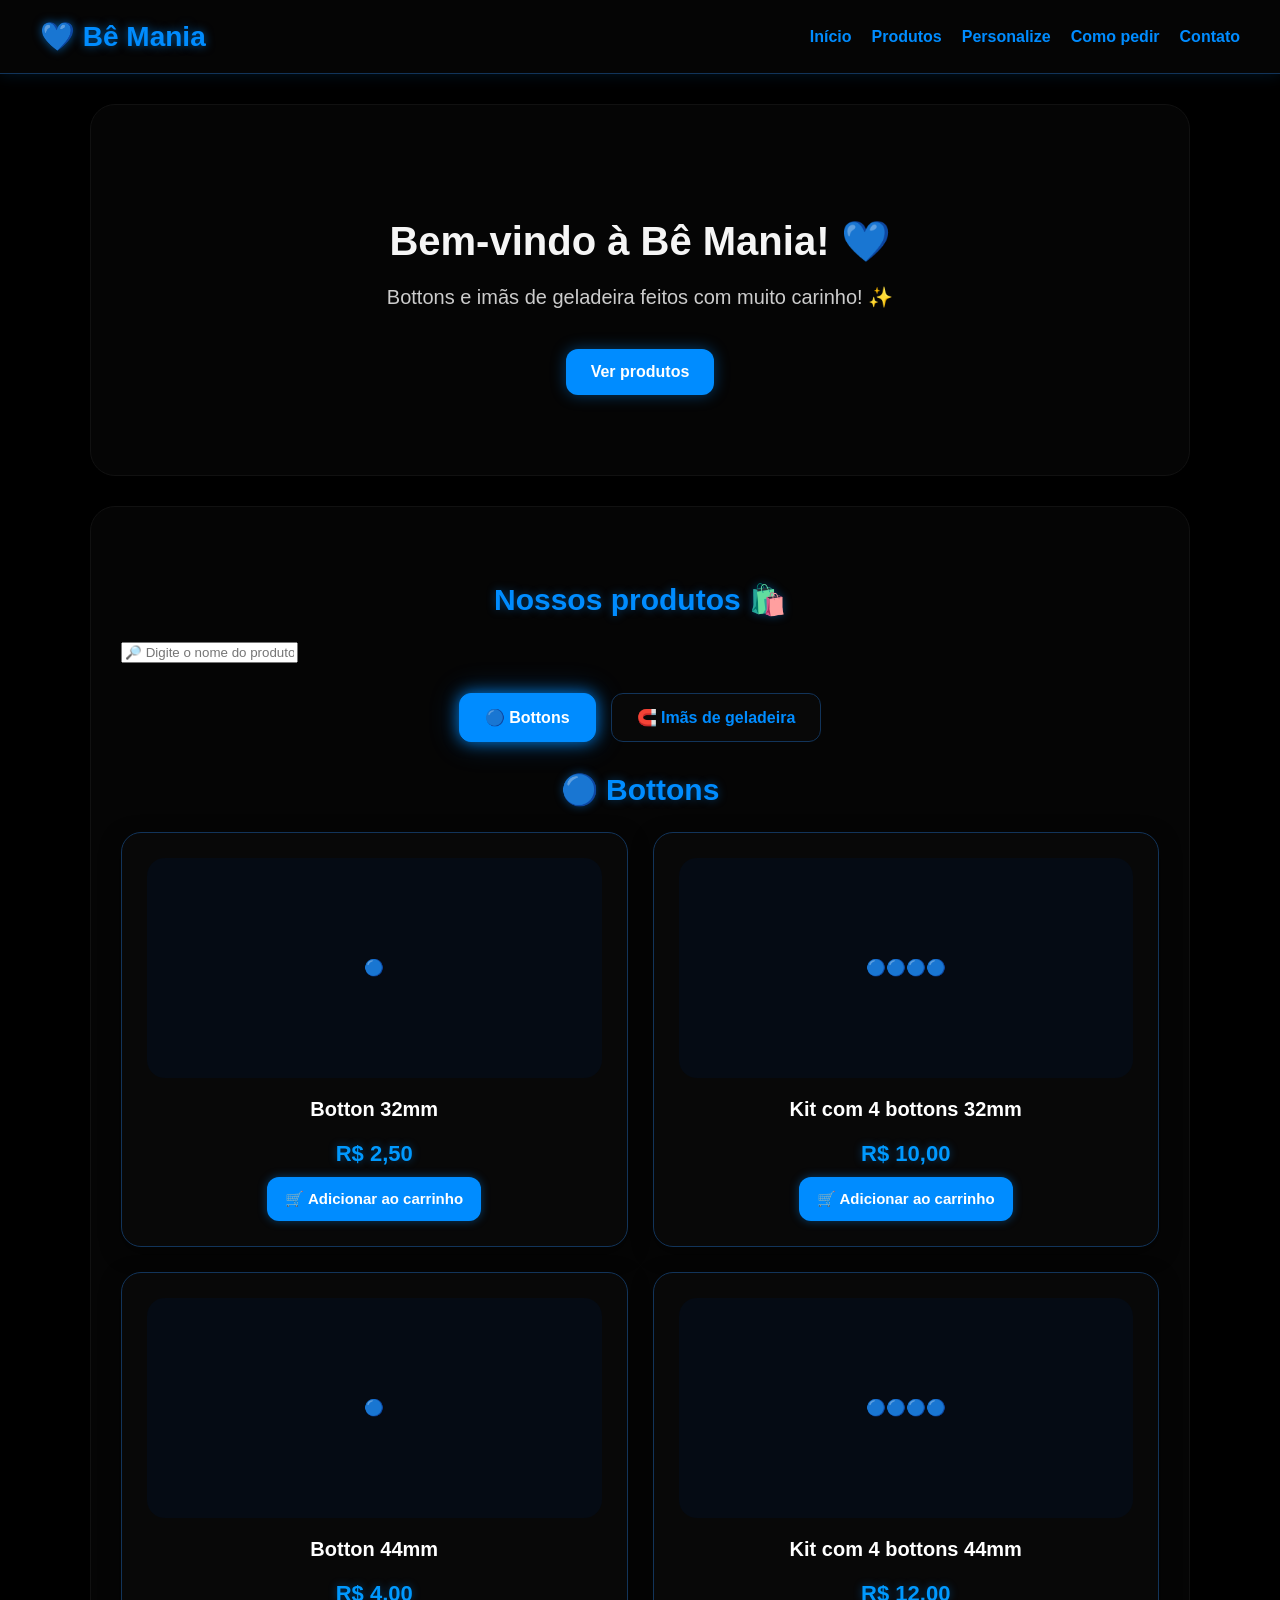
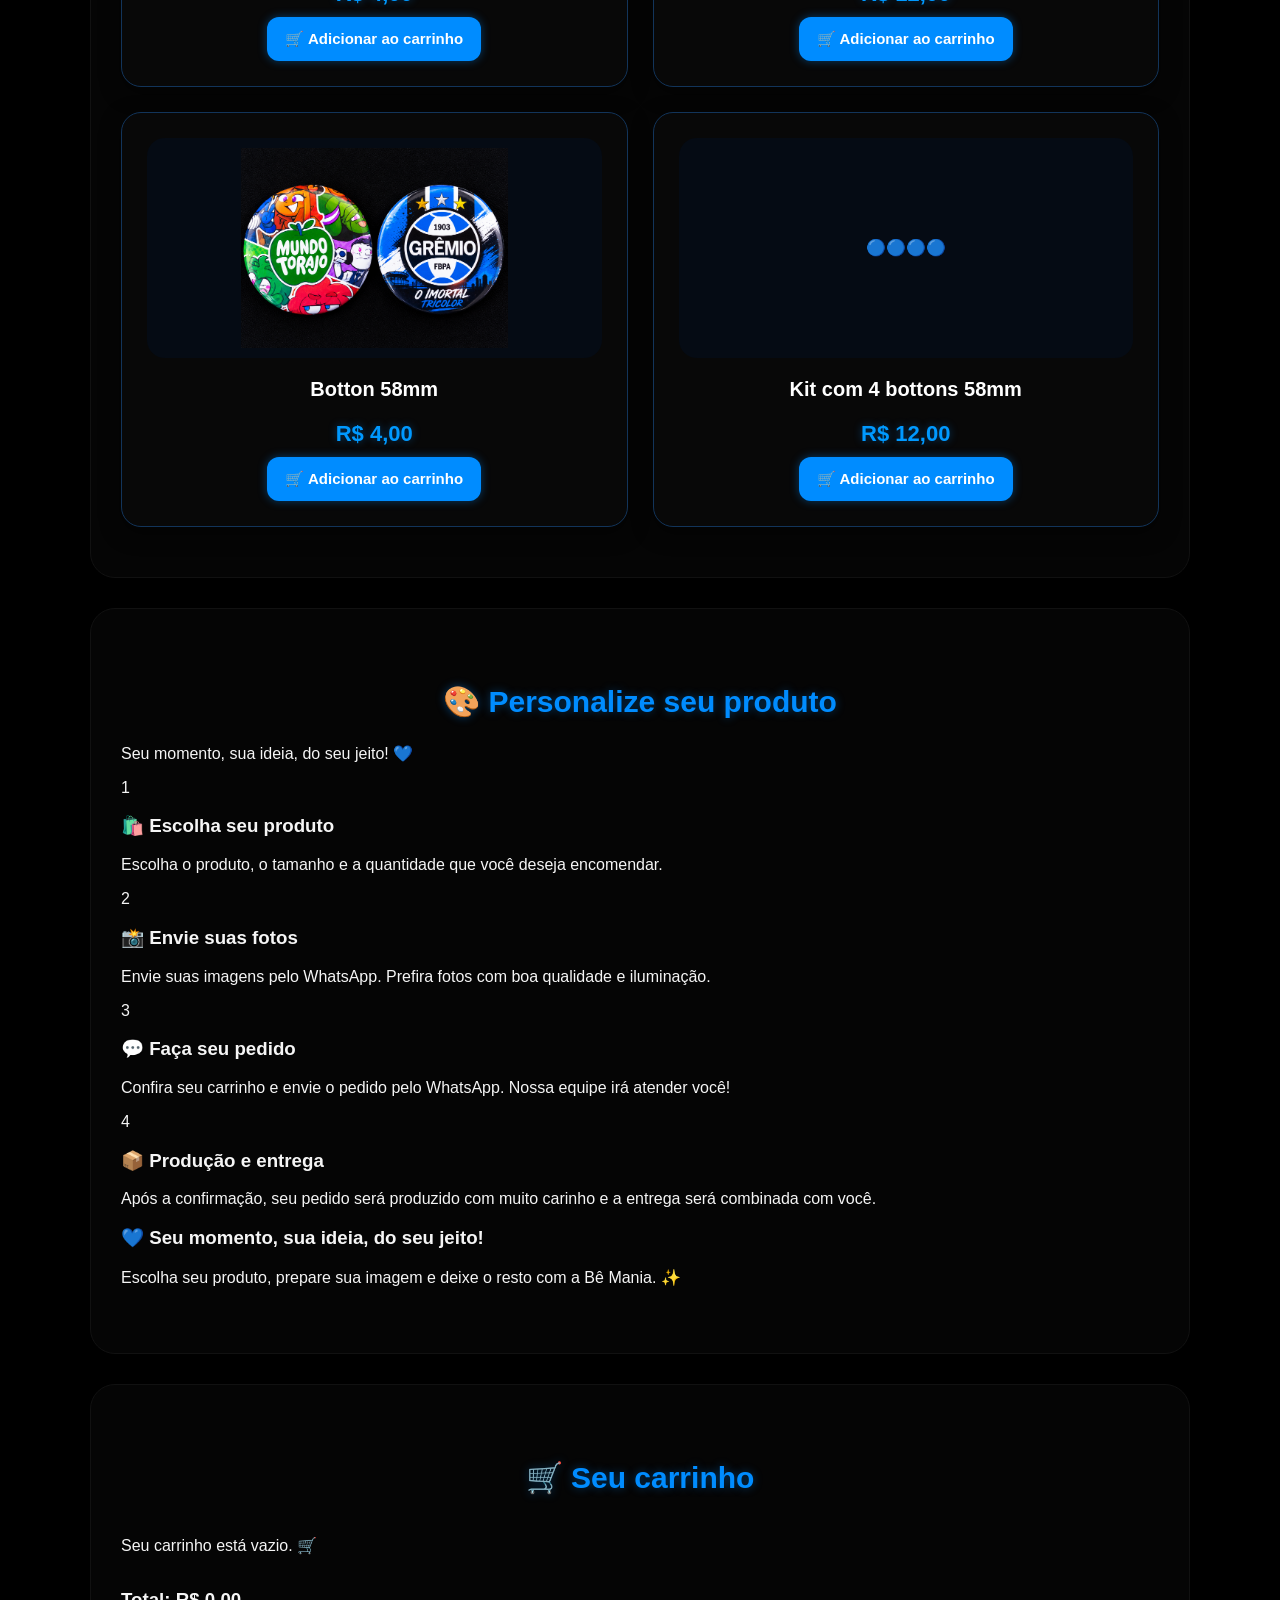
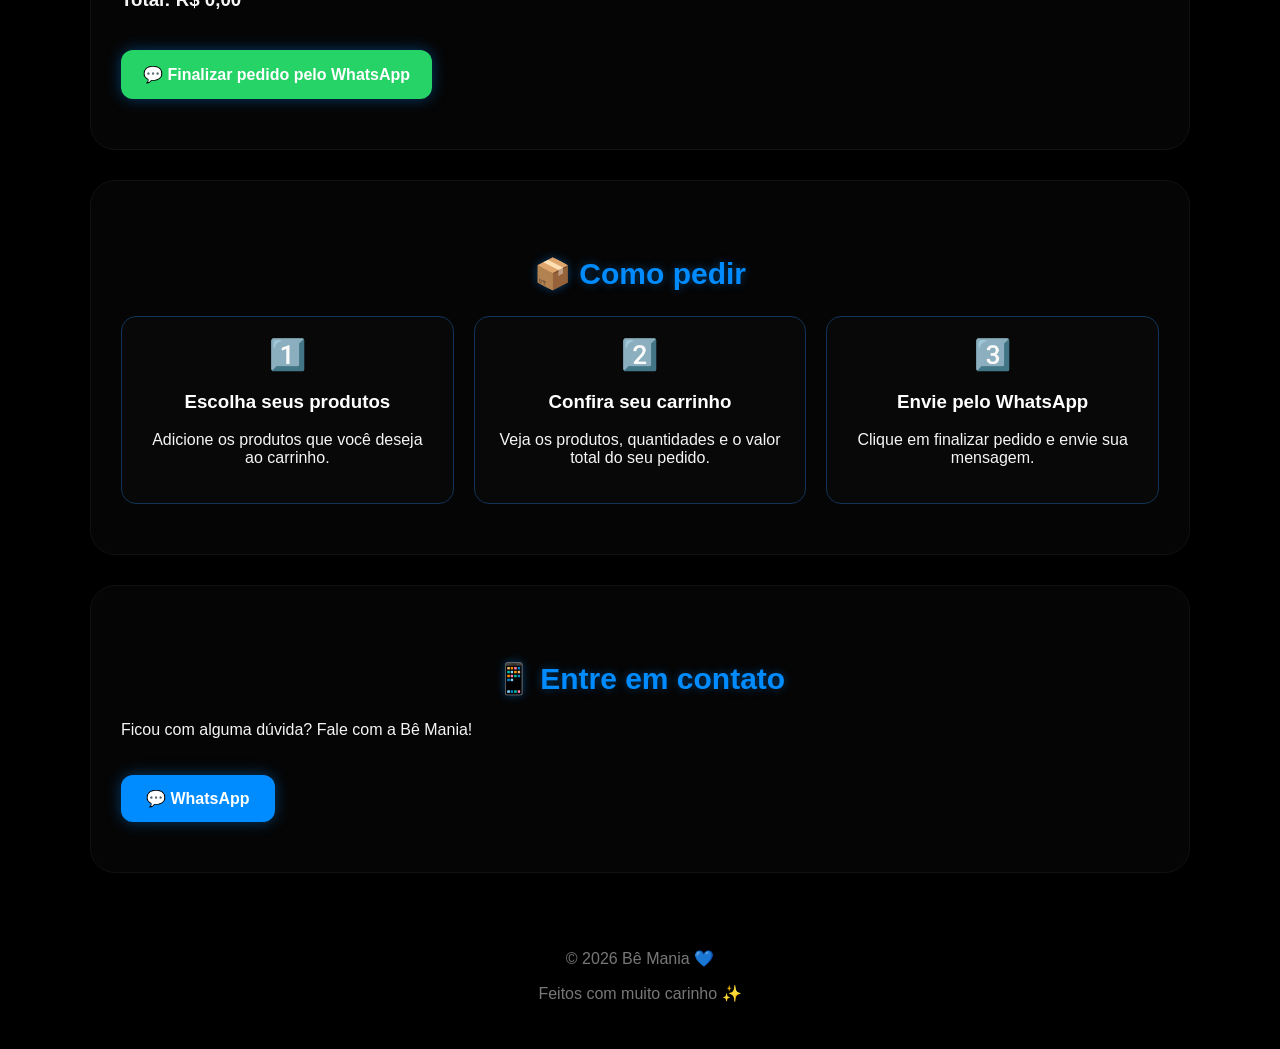
==== commit b2f557d3: "Refactor index.html structure and content" ====
--- a/index.html
+++ b/index.html
@@ -2,15 +2,24 @@
 <html lang="pt-BR">
 
 <head>
+
     <meta charset="UTF-8">
-    <meta name="viewport" content="width=device-width, initial-scale=1.0">
+
+    <meta
+        name="viewport"
+        content="width=device-width, initial-scale=1.0">
 
     <title>Bê Mania</title>
 
-    <link rel="stylesheet" href="style.css">
+    <link
+        rel="stylesheet"
+        href="style.css">
+
 </head>
 
+
 <body>
+
 
     <!-- CABEÇALHO -->
 
@@ -20,48 +29,85 @@
             💙 Bê Mania
         </div>
 
+
         <nav>
-            <a href="#inicio">Início</a>
-            <a href="#produtos">Produtos</a>
-            <a href="#como-pedir">Como pedir</a>
-            <a href="#contato">Contato</a>
+
+            <a href="#inicio">
+                Início
+            </a>
+
+            <a href="#produtos">
+                Produtos
+            </a>
+
+            <a href="#personalize">
+                Personalize
+            </a>
+
+            <a href="#como-pedir">
+                Como pedir
+            </a>
+
+            <a href="#contato">
+                Contato
+            </a>
+
         </nav>
 
     </header>
 
 
+
     <!-- INÍCIO -->
 
-    <section id="inicio" class="hero">
-
-        <h1>Bem-vindo à Bê Mania! 💙</h1>
+    <section
+        id="inicio"
+        class="hero">
+
+        <h1>
+            Bem-vindo à Bê Mania! 💙
+        </h1>
+
 
         <p>
-            Bottons e imãs de geladeira feitos com muito carinho! ✨
+            Bottons e imãs de geladeira
+            feitos com muito carinho! ✨
         </p>
 
-        <a href="#produtos" class="botao">
+
+        <a
+            href="#produtos"
+            class="botao">
+
             Ver produtos
+
         </a>
 
     </section>
 
 
+
     <!-- PRODUTOS -->
 
     <section id="produtos">
-        
-<div class="busca-produtos">
-
-    <input
-        type="text"
-        id="campo-busca"
-        placeholder="🔎 Digite o nome do produto..."
-        autocomplete="off"
-    >
-
-</div>
-        <h2>Nossos produtos 🛍️</h2>
+
+        <h2>
+            Nossos produtos 🛍️
+        </h2>
+
+
+        <!-- BUSCA -->
+
+        <div class="busca-produtos">
+
+            <input
+                type="text"
+                id="campo-busca"
+                placeholder="🔎 Digite o nome do produto..."
+                autocomplete="off">
+
+        </div>
+
 
 
         <!-- ABAS -->
@@ -88,11 +134,17 @@
         </div>
 
 
+
         <!-- BOTTONS -->
 
-        <div id="bottons" class="categoria ativa">
-
-            <h2>🔵 Bottons</h2>
+        <div
+            id="bottons"
+            class="categoria ativa">
+
+            <h2>
+                🔵 Bottons
+            </h2>
+
 
             <div class="produtos">
 
@@ -105,9 +157,16 @@
                         🔵
                     </div>
 
-                    <h3>Botton 32mm</h3>
-
-                    <strong>R$ 2,50</strong>
+
+                    <h3>
+                        Botton 32mm
+                    </h3>
+
+
+                    <strong>
+                        R$ 2,50
+                    </strong>
+
 
                     <button
                         class="adicionar"
@@ -121,6 +180,7 @@
                 </div>
 
 
+
                 <!-- KIT 32 -->
 
                 <div class="produto">
@@ -129,9 +189,16 @@
                         🔵🔵🔵🔵
                     </div>
 
-                    <h3>Kit com 4 bottons 32mm</h3>
-
-                    <strong>R$ 10,00</strong>
+
+                    <h3>
+                        Kit com 4 bottons 32mm
+                    </h3>
+
+
+                    <strong>
+                        R$ 10,00
+                    </strong>
+
 
                     <button
                         class="adicionar"
@@ -145,6 +212,7 @@
                 </div>
 
 
+
                 <!-- BOTTON 44 -->
 
                 <div class="produto">
@@ -153,9 +221,16 @@
                         🔵
                     </div>
 
-                    <h3>Botton 44mm</h3>
-
-                    <strong>R$ 4,00</strong>
+
+                    <h3>
+                        Botton 44mm
+                    </h3>
+
+
+                    <strong>
+                        R$ 4,00
+                    </strong>
+
 
                     <button
                         class="adicionar"
@@ -169,6 +244,7 @@
                 </div>
 
 
+
                 <!-- KIT 44 -->
 
                 <div class="produto">
@@ -177,9 +253,16 @@
                         🔵🔵🔵🔵
                     </div>
 
-                    <h3>Kit com 4 bottons 44mm</h3>
-
-                    <strong>R$ 12,00</strong>
+
+                    <h3>
+                        Kit com 4 bottons 44mm
+                    </h3>
+
+
+                    <strong>
+                        R$ 12,00
+                    </strong>
+
 
                     <button
                         class="adicionar"
@@ -193,6 +276,7 @@
                 </div>
 
 
+
                 <!-- BOTTON 58 -->
 
                 <div class="produto">
@@ -205,9 +289,16 @@
 
                     </div>
 
-                    <h3>Botton 58mm</h3>
-
-                    <strong>R$ 4,00</strong>
+
+                    <h3>
+                        Botton 58mm
+                    </h3>
+
+
+                    <strong>
+                        R$ 4,00
+                    </strong>
+
 
                     <button
                         class="adicionar"
@@ -221,6 +312,7 @@
                 </div>
 
 
+
                 <!-- KIT 58 -->
 
                 <div class="produto">
@@ -229,9 +321,16 @@
                         🔵🔵🔵🔵
                     </div>
 
-                    <h3>Kit com 4 bottons 58mm</h3>
-
-                    <strong>R$ 12,00</strong>
+
+                    <h3>
+                        Kit com 4 bottons 58mm
+                    </h3>
+
+
+                    <strong>
+                        R$ 12,00
+                    </strong>
+
 
                     <button
                         class="adicionar"
@@ -244,16 +343,23 @@
 
                 </div>
 
+
             </div>
 
         </div>
 
 
+
         <!-- IMÃS -->
 
-        <div id="imas" class="categoria">
-
-            <h2>🧲 Imãs de geladeira</h2>
+        <div
+            id="imas"
+            class="categoria">
+
+            <h2>
+                🧲 Imãs de geladeira
+            </h2>
+
 
             <div class="produtos">
 
@@ -266,9 +372,16 @@
                         🧲
                     </div>
 
-                    <h3>1 Imã de geladeira</h3>
-
-                    <strong>R$ 10,00</strong>
+
+                    <h3>
+                        1 Imã de geladeira
+                    </h3>
+
+
+                    <strong>
+                        R$ 10,00
+                    </strong>
+
 
                     <button
                         class="adicionar"
@@ -282,6 +395,7 @@
                 </div>
 
 
+
                 <!-- KIT 3 -->
 
                 <div class="produto">
@@ -290,9 +404,16 @@
                         🧲🧲🧲
                     </div>
 
-                    <h3>Kit com 3 imãs</h3>
-
-                    <strong>R$ 25,00</strong>
+
+                    <h3>
+                        Kit com 3 imãs
+                    </h3>
+
+
+                    <strong>
+                        R$ 25,00
+                    </strong>
+
 
                     <button
                         class="adicionar"
@@ -306,6 +427,7 @@
                 </div>
 
 
+
                 <!-- KIT 10 -->
 
                 <div class="produto">
@@ -314,9 +436,16 @@
                         🧲🧲🧲🧲🧲
                     </div>
 
-                    <h3>Kit com 10 imãs</h3>
-
-                    <strong>R$ 75,00</strong>
+
+                    <h3>
+                        Kit com 10 imãs
+                    </h3>
+
+
+                    <strong>
+                        R$ 75,00
+                    </strong>
+
 
                     <button
                         class="adicionar"
@@ -329,6 +458,7 @@
 
                 </div>
 
+
             </div>
 
         </div>
@@ -336,11 +466,167 @@
     </section>
 
 
-    <!-- CARRINHO -->
+
+    <!-- 🎨 PERSONALIZE SEU PRODUTO -->
+
+    <section id="personalize">
+
+        <h2>
+            🎨 Personalize seu produto
+        </h2>
+
+
+        <p class="subtitulo-personalize">
+            Seu momento, sua ideia, do seu jeito! 💙
+        </p>
+
+
+        <div class="etapas-personalizacao">
+
+
+            <!-- PASSO 1 -->
+
+            <div class="etapa-personalizacao">
+
+                <div class="numero-etapa">
+                    1
+                </div>
+
+
+                <div>
+
+                    <h3>
+                        🛍️ Escolha seu produto
+                    </h3>
+
+
+                    <p>
+                        Escolha o produto, o tamanho
+                        e a quantidade que você deseja
+                        encomendar.
+                    </p>
+
+                </div>
+
+            </div>
+
+
+
+            <!-- PASSO 2 -->
+
+            <div class="etapa-personalizacao">
+
+                <div class="numero-etapa">
+                    2
+                </div>
+
+
+                <div>
+
+                    <h3>
+                        📸 Envie suas fotos
+                    </h3>
+
+
+                    <p>
+                        Envie suas imagens pelo WhatsApp.
+                        Prefira fotos com boa qualidade
+                        e iluminação.
+                    </p>
+
+                </div>
+
+            </div>
+
+
+
+            <!-- PASSO 3 -->
+
+            <div class="etapa-personalizacao">
+
+                <div class="numero-etapa">
+                    3
+                </div>
+
+
+                <div>
+
+                    <h3>
+                        💬 Faça seu pedido
+                    </h3>
+
+
+                    <p>
+                        Confira seu carrinho e envie
+                        o pedido pelo WhatsApp.
+                        Nossa equipe irá atender você!
+                    </p>
+
+                </div>
+
+            </div>
+
+
+
+            <!-- PASSO 4 -->
+
+            <div class="etapa-personalizacao">
+
+                <div class="numero-etapa">
+                    4
+                </div>
+
+
+                <div>
+
+                    <h3>
+                        📦 Produção e entrega
+                    </h3>
+
+
+                    <p>
+                        Após a confirmação, seu pedido
+                        será produzido com muito carinho
+                        e a entrega será combinada com você.
+                    </p>
+
+                </div>
+
+            </div>
+
+
+        </div>
+
+
+
+        <!-- MENSAGEM FINAL -->
+
+        <div class="personalize-final">
+
+            <h3>
+                💙 Seu momento, sua ideia, do seu jeito!
+            </h3>
+
+
+            <p>
+                Escolha seu produto, prepare sua imagem
+                e deixe o resto com a Bê Mania. ✨
+            </p>
+
+        </div>
+
+    </section>
+
+
+
+    <!-- 🛒 CARRINHO -->
 
     <section id="carrinho">
 
-        <h2>🛒 Seu carrinho</h2>
+        <h2>
+            🛒 Seu carrinho
+        </h2>
+
 
         <div id="lista-carrinho">
 
@@ -350,10 +636,17 @@
 
         </div>
 
+
         <h3>
+
             Total:
-            <span id="total">R$ 0,00</span>
+
+            <span id="total">
+                R$ 0,00
+            </span>
+
         </h3>
+
 
         <button
             id="finalizar"
@@ -366,49 +659,76 @@
     </section>
 
 
-    <!-- COMO PEDIR -->
+
+    <!-- 📦 COMO PEDIR -->
 
     <section id="como-pedir">
 
-        <h2>📦 Como pedir</h2>
+        <h2>
+            📦 Como pedir
+        </h2>
+
 
         <div class="passos">
 
 
             <div>
 
-                <span>1️⃣</span>
-
-                <h3>Escolha seus produtos</h3>
+                <span>
+                    1️⃣
+                </span>
+
+
+                <h3>
+                    Escolha seus produtos
+                </h3>
+
 
                 <p>
-                    Adicione os produtos que você deseja ao carrinho.
+                    Adicione os produtos que você
+                    deseja ao carrinho.
                 </p>
 
             </div>
 
 
+
             <div>
 
-                <span>2️⃣</span>
-
-                <h3>Confira seu carrinho</h3>
+                <span>
+                    2️⃣
+                </span>
+
+
+                <h3>
+                    Confira seu carrinho
+                </h3>
+
 
                 <p>
-                    Veja os produtos e o valor total do seu pedido.
+                    Veja os produtos, quantidades
+                    e o valor total do seu pedido.
                 </p>
 
             </div>
 
 
+
             <div>
 
-                <span>3️⃣</span>
-
-                <h3>Envie pelo WhatsApp</h3>
+                <span>
+                    3️⃣
+                </span>
+
+
+                <h3>
+                    Envie pelo WhatsApp
+                </h3>
+
 
                 <p>
-                    Clique em finalizar pedido e envie sua mensagem.
+                    Clique em finalizar pedido
+                    e envie sua mensagem.
                 </p>
 
             </div>
@@ -419,15 +739,21 @@
     </section>
 
 
-    <!-- CONTATO -->
+
+    <!-- 📱 CONTATO -->
 
     <section id="contato">
 
-        <h2>📱 Entre em contato</h2>
+        <h2>
+            📱 Entre em contato
+        </h2>
+
 
         <p>
-            Ficou com alguma dúvida? Fale com a Bê Mania!
+            Ficou com alguma dúvida?
+            Fale com a Bê Mania!
         </p>
+
 
         <a
             href="https://wa.me/555591927947"
@@ -441,6 +767,7 @@
     </section>
 
 
+
     <!-- RODAPÉ -->
 
     <footer>
@@ -449,6 +776,7 @@
             © 2026 Bê Mania 💙
         </p>
 
+
         <p>
             Feitos com muito carinho ✨
         </p>
@@ -456,7 +784,8 @@
     </footer>
 
 
-    <!-- ABAS -->
+
+    <!-- 🔵 SISTEMA DAS ABAS -->
 
     <script>
 
@@ -507,10 +836,12 @@
     </script>
 
 
-    <!-- CARRINHO -->
+
+    <!-- 🛒🔎 CARRINHO E BUSCA -->
 
     <script src="script.js"></script>
 
+
 </body>
 
 </html>
--- a/style.css
+++ b/style.css
@@ -597,7 +597,252 @@
     .produto-imagem {
         height: 200px;
     }
-
+/* ========================================
+   💙 BÊ MANIA — VISUAL NEON
+======================================== */
+
+
+/* 🔎 BUSCA */
+
+.busca-produtos {
+    display: flex;
+    justify-content: center;
+    margin: 25px auto;
+    padding: 0 20px;
+}
+
+#campo-busca {
+    width: 100%;
+    max-width: 600px;
+
+    padding: 15px 20px;
+
+    background: #080808;
+
+    color: white;
+
+    border: 2px solid #008cff;
+
+    border-radius: 12px;
+
+    font-size: 16px;
+
+    outline: none;
+
+    box-shadow:
+        0 0 8px rgba(0, 140, 255, 0.3);
+
+    transition: 0.3s;
+}
+
+
+/* 🔎 Efeito ao clicar na busca */
+
+#campo-busca:focus {
+
+    border-color: #00aaff;
+
+    box-shadow:
+        0 0 10px rgba(0, 140, 255, 0.8),
+        0 0 25px rgba(0, 140, 255, 0.4);
+
+}
+
+
+/* 📝 Placeholder */
+
+#campo-busca::placeholder {
+
+    color: #888;
+
+}
+
+
+/* 🛒 CARRINHO */
+
+#carrinho {
+
+    border-top: 1px solid rgba(0, 140, 255, 0.3);
+
+}
+
+
+/* 📦 ITEM DO CARRINHO */
+
+.item-carrinho {
+
+    background: #080808;
+
+    border: 1px solid #006dcc;
+
+    border-radius: 12px;
+
+    padding: 15px;
+
+    margin: 12px 0;
+
+    display: flex;
+
+    align-items: center;
+
+    justify-content: space-between;
+
+    gap: 15px;
+
+    transition: 0.3s;
+}
+
+
+/* ✨ Brilho do item */
+
+.item-carrinho:hover {
+
+    border-color: #008cff;
+
+    box-shadow:
+        0 0 10px rgba(0, 140, 255, 0.5);
+
+}
+
+
+/* 🛒 Botões de quantidade */
+
+.item-carrinho button {
+
+    background: #050505;
+
+    color: white;
+
+    border: 1px solid #008cff;
+
+    border-radius: 8px;
+
+    padding: 7px 10px;
+
+    cursor: pointer;
+
+    transition: 0.2s;
+
+}
+
+
+/* 💙 Hover dos botões */
+
+.item-carrinho button:hover {
+
+    background: #008cff;
+
+    color: white;
+
+    box-shadow:
+        0 0 10px rgba(0, 140, 255, 0.8);
+
+}
+
+
+/* 💰 TOTAL */
+
+#total {
+
+    color: #00aaff;
+
+    font-size: 24px;
+
+    text-shadow:
+        0 0 8px rgba(0, 140, 255, 0.8);
+
+}
+
+
+/* 🔵 BOTÕES PRINCIPAIS */
+
+.botao {
+
+    transition: 0.3s;
+
+}
+
+
+.botao:hover {
+
+    transform: translateY(-2px);
+
+    box-shadow:
+        0 0 10px rgba(0, 140, 255, 0.8),
+        0 0 25px rgba(0, 140, 255, 0.4);
+
+}
+
+
+/* 🛍️ PRODUTOS */
+
+.produto {
+
+    transition:
+        transform 0.3s ease,
+        box-shadow 0.3s ease,
+        border-color 0.3s ease;
+
+}
+
+
+/* ✨ Brilho dos produtos */
+
+.produto:hover {
+
+    transform: translateY(-7px);
+
+    border-color: #008cff;
+
+    box-shadow:
+        0 0 10px rgba(0, 140, 255, 0.9),
+        0 0 30px rgba(0, 140, 255, 0.6),
+        0 0 60px rgba(0, 140, 255, 0.3);
+
+}
+
+
+/* 📝 TÍTULOS */
+
+h2 {
+
+    text-shadow:
+        0 0 8px rgba(0, 140, 255, 0.35);
+
+}
+
+
+/* 📱 CELULAR */
+
+@media (max-width: 600px) {
+
+    .item-carrinho {
+
+        flex-direction: column;
+
+        align-items: stretch;
+
+        text-align: center;
+
+    }
+
+
+    #campo-busca {
+
+        font-size: 15px;
+
+        padding: 13px 15px;
+
+    }
+
+
+    .produto:hover {
+
+        transform: translateY(-3px);
+
+    }
+
+}
     .item-carrinho {
         flex-wrap: wrap;
     }
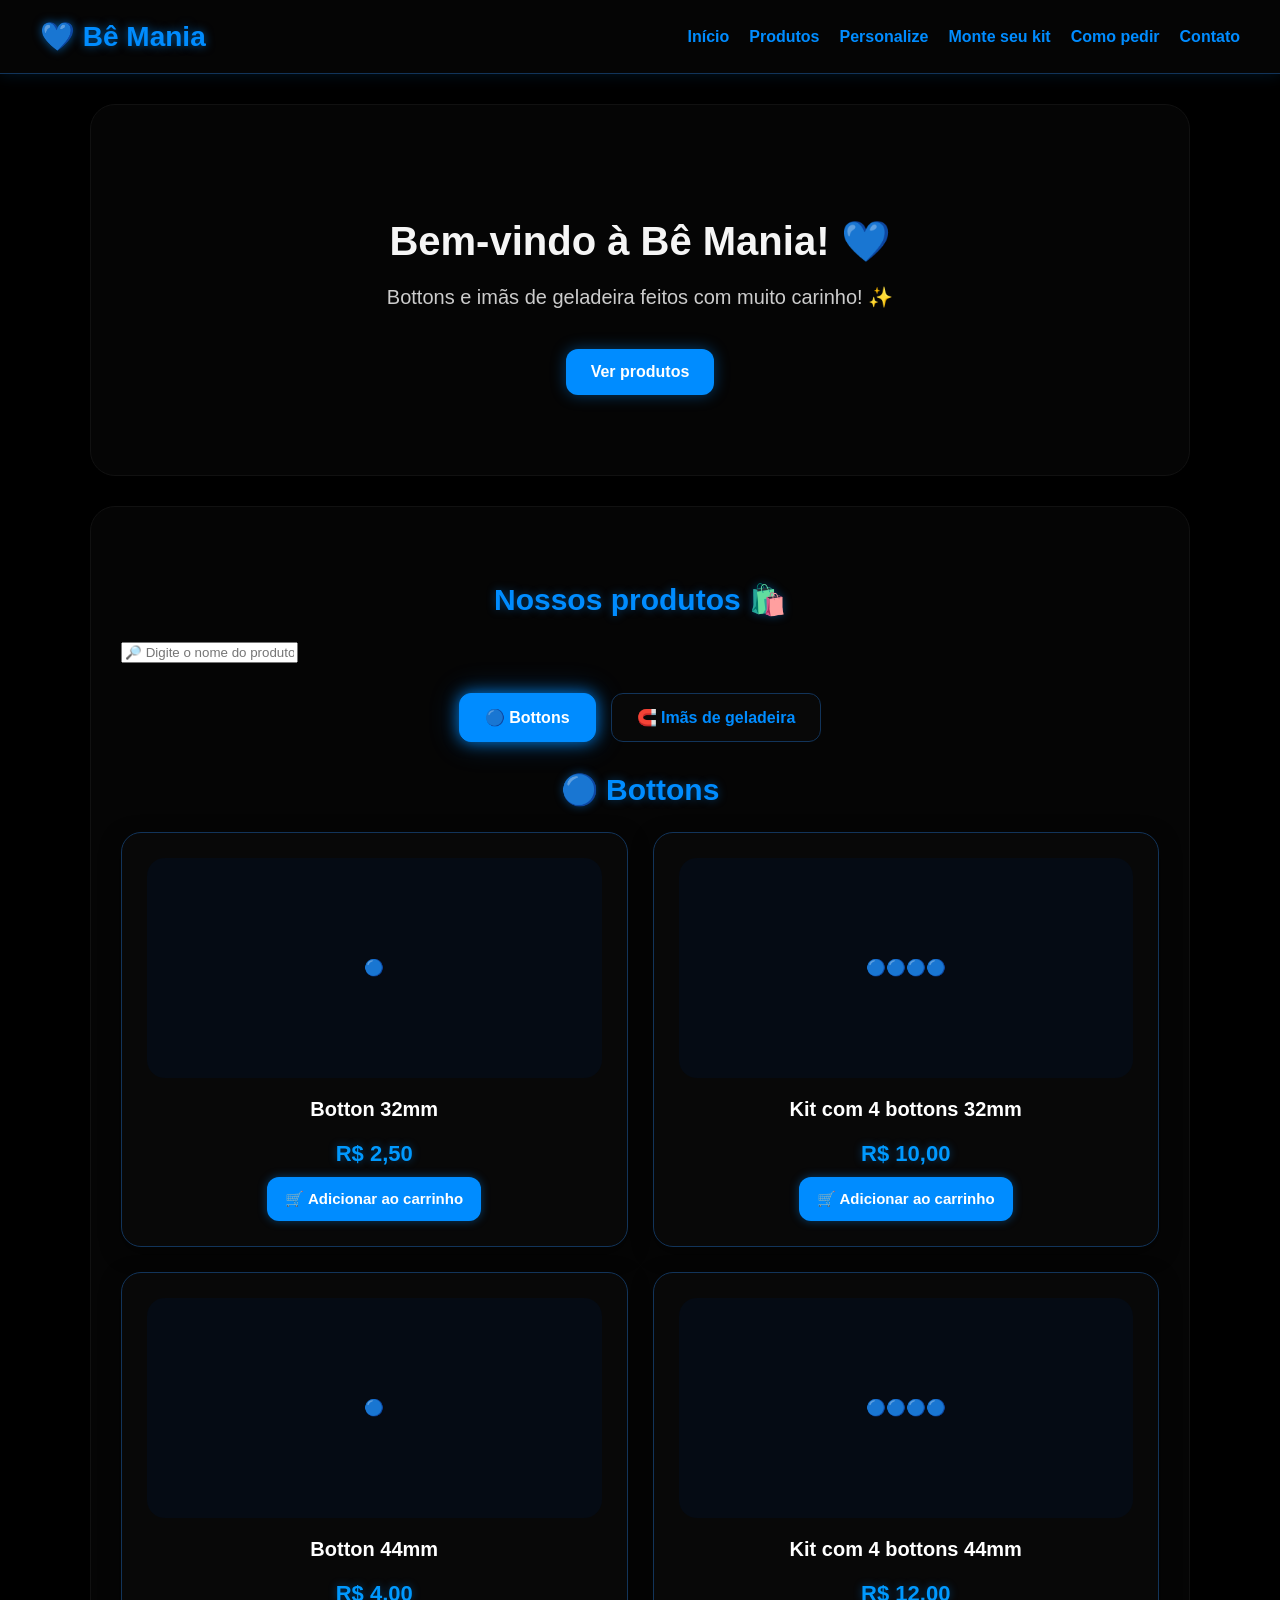
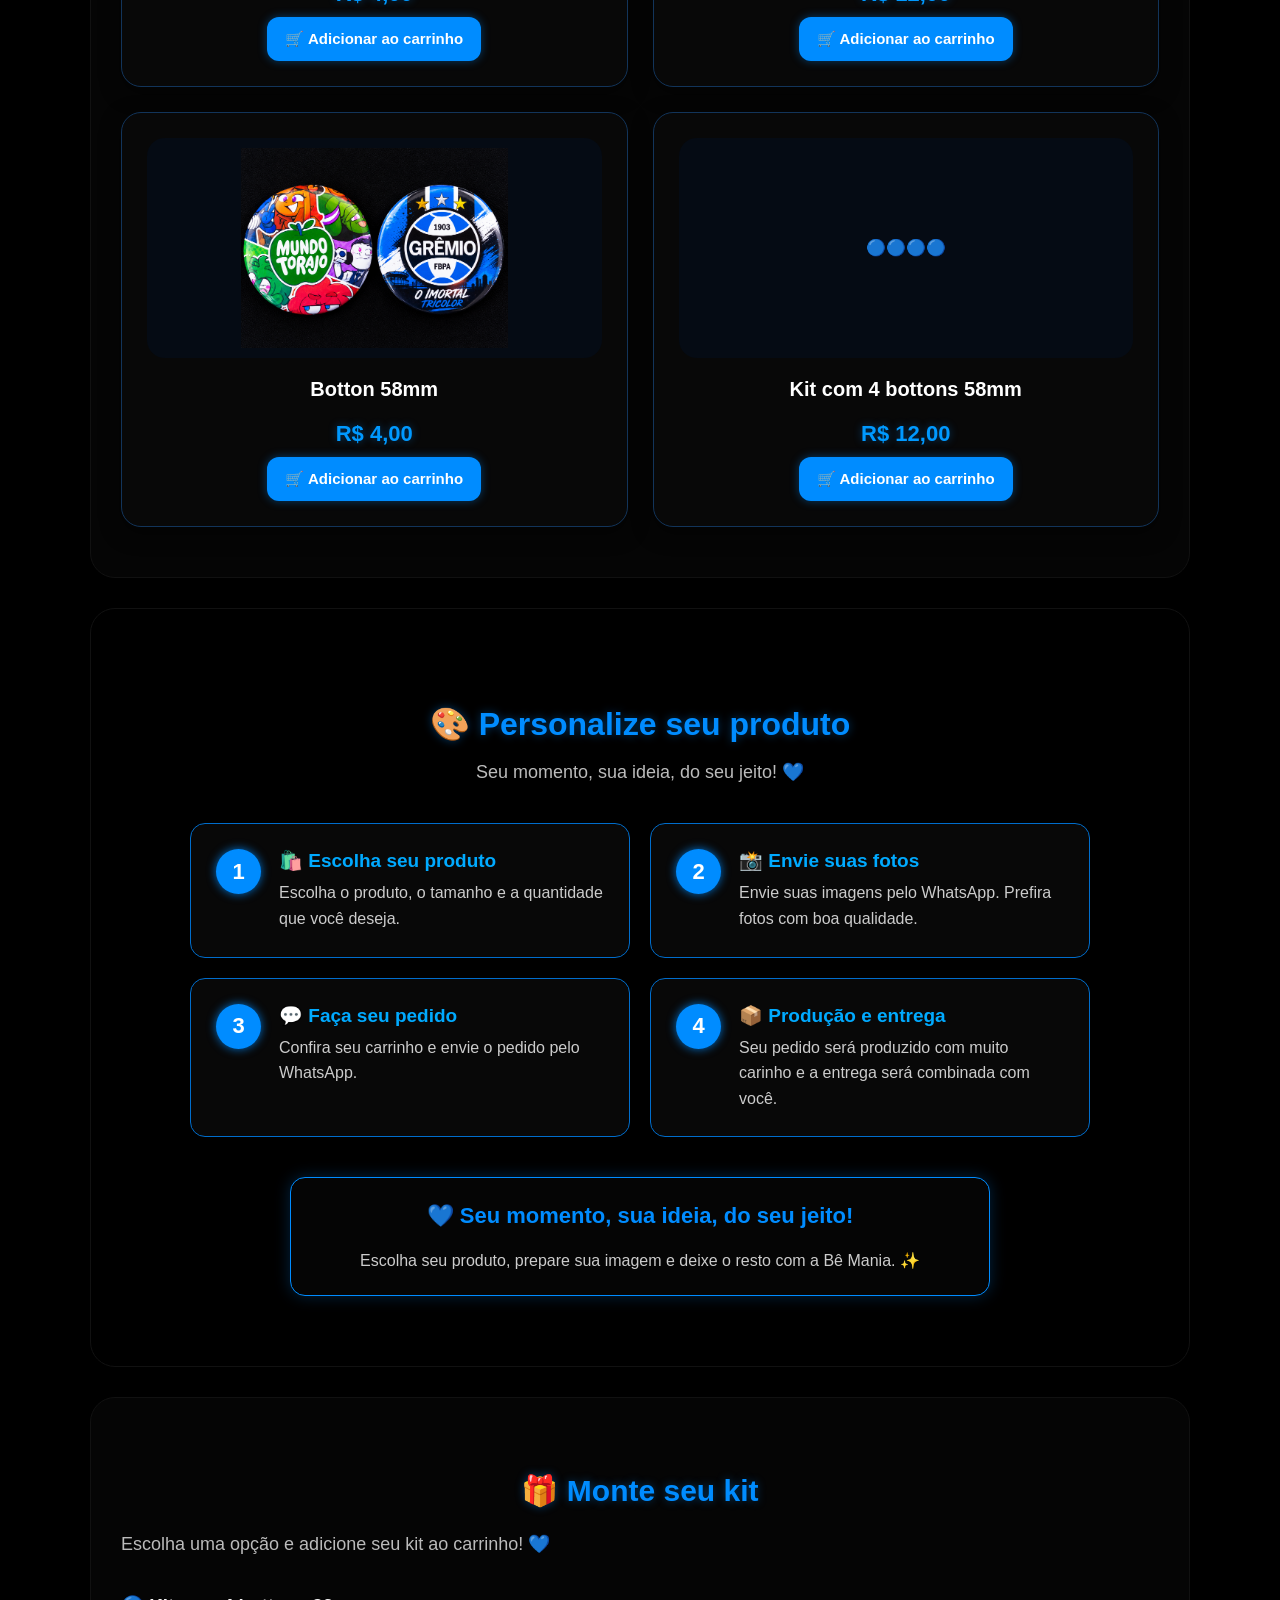
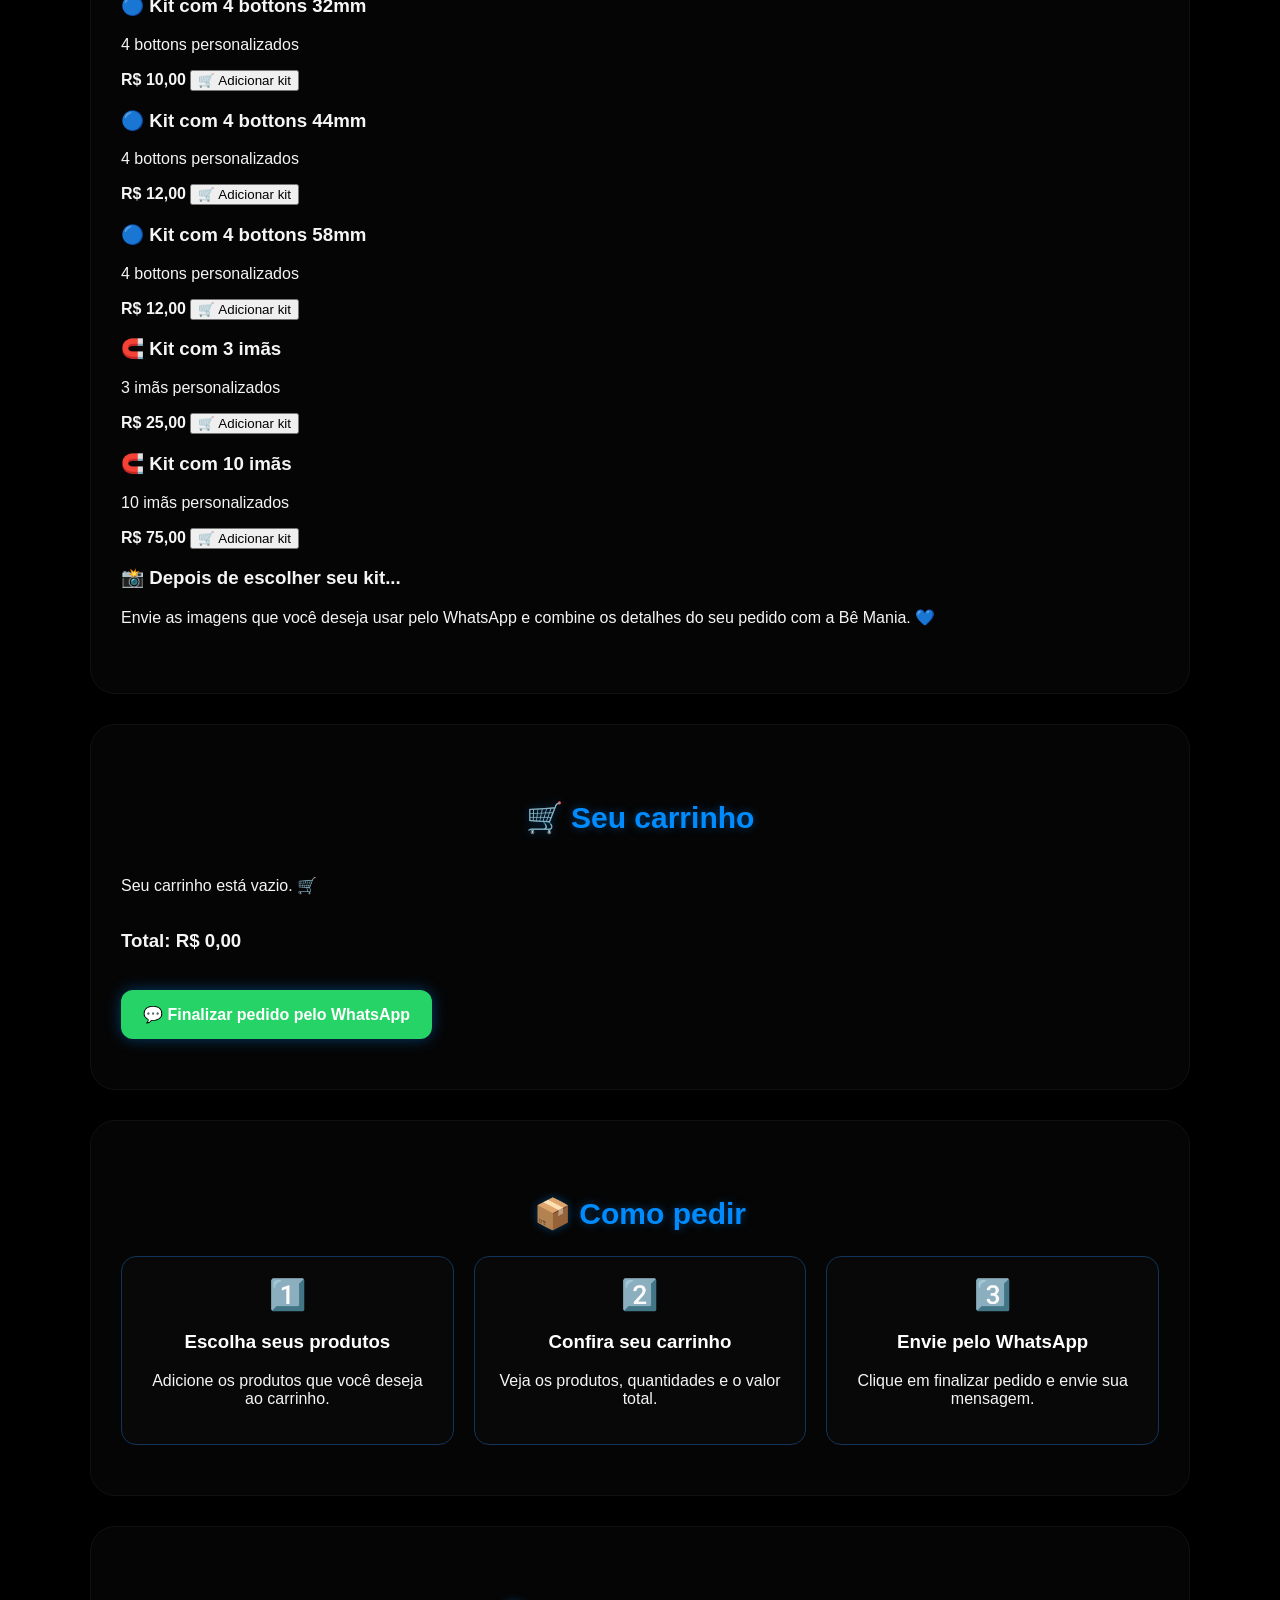
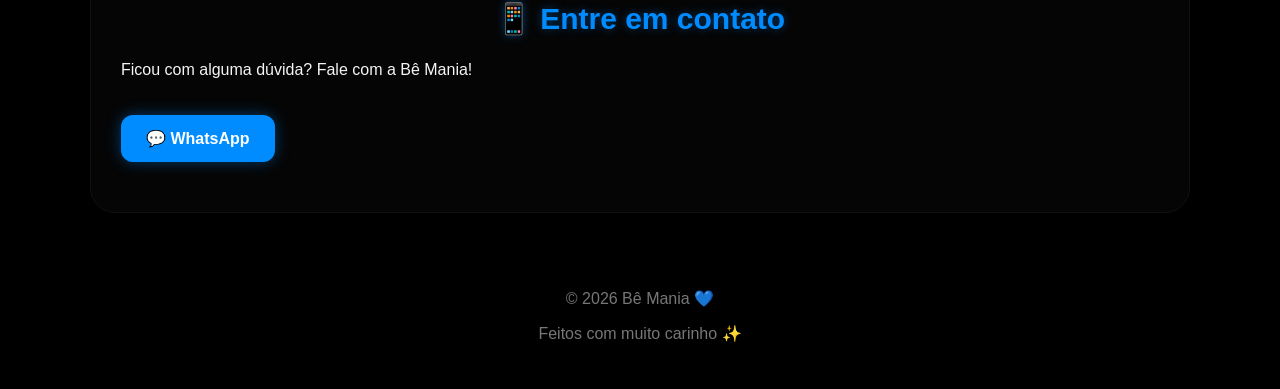
==== commit e3d16e15: "Refactor index.html structure and content" ====
--- a/index.html
+++ b/index.html
@@ -32,25 +32,17 @@
 
         <nav>
 
-            <a href="#inicio">
-                Início
-            </a>
-
-            <a href="#produtos">
-                Produtos
-            </a>
-
-            <a href="#personalize">
-                Personalize
-            </a>
-
-            <a href="#como-pedir">
-                Como pedir
-            </a>
-
-            <a href="#contato">
-                Contato
-            </a>
+            <a href="#inicio">Início</a>
+
+            <a href="#produtos">Produtos</a>
+
+            <a href="#personalize">Personalize</a>
+
+            <a href="#monte-kit">Monte seu kit</a>
+
+            <a href="#como-pedir">Como pedir</a>
+
+            <a href="#contato">Contato</a>
 
         </nav>
 
@@ -149,24 +141,19 @@
             <div class="produtos">
 
 
-                <!-- BOTTON 32 -->
-
                 <div class="produto">
 
                     <div class="produto-imagem">
                         🔵
                     </div>
 
-
                     <h3>
                         Botton 32mm
                     </h3>
-
 
                     <strong>
                         R$ 2,50
                     </strong>
-
 
                     <button
                         class="adicionar"
@@ -181,24 +168,19 @@
 
 
 
-                <!-- KIT 32 -->
-
                 <div class="produto">
 
                     <div class="produto-imagem">
                         🔵🔵🔵🔵
                     </div>
 
-
                     <h3>
                         Kit com 4 bottons 32mm
                     </h3>
-
 
                     <strong>
                         R$ 10,00
                     </strong>
-
 
                     <button
                         class="adicionar"
@@ -213,24 +195,19 @@
 
 
 
-                <!-- BOTTON 44 -->
-
                 <div class="produto">
 
                     <div class="produto-imagem">
                         🔵
                     </div>
 
-
                     <h3>
                         Botton 44mm
                     </h3>
-
 
                     <strong>
                         R$ 4,00
                     </strong>
-
 
                     <button
                         class="adicionar"
@@ -245,24 +222,19 @@
 
 
 
-                <!-- KIT 44 -->
-
                 <div class="produto">
 
                     <div class="produto-imagem">
                         🔵🔵🔵🔵
                     </div>
 
-
                     <h3>
                         Kit com 4 bottons 44mm
                     </h3>
-
 
                     <strong>
                         R$ 12,00
                     </strong>
-
 
                     <button
                         class="adicionar"
@@ -277,7 +249,7 @@
 
 
 
-                <!-- BOTTON 58 -->
+                <!-- BOTTON 58MM -->
 
                 <div class="produto">
 
@@ -289,16 +261,13 @@
 
                     </div>
 
-
                     <h3>
                         Botton 58mm
                     </h3>
-
 
                     <strong>
                         R$ 4,00
                     </strong>
-
 
                     <button
                         class="adicionar"
@@ -313,24 +282,19 @@
 
 
 
-                <!-- KIT 58 -->
-
                 <div class="produto">
 
                     <div class="produto-imagem">
                         🔵🔵🔵🔵
                     </div>
 
-
                     <h3>
                         Kit com 4 bottons 58mm
                     </h3>
-
 
                     <strong>
                         R$ 12,00
                     </strong>
-
 
                     <button
                         class="adicionar"
@@ -364,24 +328,19 @@
             <div class="produtos">
 
 
-                <!-- 1 IMÃ -->
-
                 <div class="produto">
 
                     <div class="produto-imagem">
                         🧲
                     </div>
 
-
                     <h3>
                         1 Imã de geladeira
                     </h3>
-
 
                     <strong>
                         R$ 10,00
                     </strong>
-
 
                     <button
                         class="adicionar"
@@ -396,24 +355,19 @@
 
 
 
-                <!-- KIT 3 -->
-
                 <div class="produto">
 
                     <div class="produto-imagem">
                         🧲🧲🧲
                     </div>
 
-
                     <h3>
                         Kit com 3 imãs
                     </h3>
-
 
                     <strong>
                         R$ 25,00
                     </strong>
-
 
                     <button
                         class="adicionar"
@@ -428,24 +382,19 @@
 
 
 
-                <!-- KIT 10 -->
-
                 <div class="produto">
 
                     <div class="produto-imagem">
                         🧲🧲🧲🧲🧲
                     </div>
 
-
                     <h3>
                         Kit com 10 imãs
                     </h3>
-
 
                     <strong>
                         R$ 75,00
                     </strong>
-
 
                     <button
                         class="adicionar"
@@ -467,7 +416,7 @@
 
 
 
-    <!-- 🎨 PERSONALIZE SEU PRODUTO -->
+    <!-- 🎨 PERSONALIZE -->
 
     <section id="personalize">
 
@@ -484,26 +433,21 @@
         <div class="etapas-personalizacao">
 
 
-            <!-- PASSO 1 -->
-
             <div class="etapa-personalizacao">
 
                 <div class="numero-etapa">
                     1
                 </div>
 
-
                 <div>
 
                     <h3>
                         🛍️ Escolha seu produto
                     </h3>
-
 
                     <p>
                         Escolha o produto, o tamanho
-                        e a quantidade que você deseja
-                        encomendar.
+                        e a quantidade que você deseja.
                     </p>
 
                 </div>
@@ -511,8 +455,6 @@
             </div>
 
 
-
-            <!-- PASSO 2 -->
 
             <div class="etapa-personalizacao">
 
@@ -520,18 +462,15 @@
                     2
                 </div>
 
-
                 <div>
 
                     <h3>
                         📸 Envie suas fotos
                     </h3>
-
 
                     <p>
                         Envie suas imagens pelo WhatsApp.
-                        Prefira fotos com boa qualidade
-                        e iluminação.
+                        Prefira fotos com boa qualidade.
                     </p>
 
                 </div>
@@ -539,8 +478,6 @@
             </div>
 
 
-
-            <!-- PASSO 3 -->
 
             <div class="etapa-personalizacao">
 
@@ -548,18 +485,15 @@
                     3
                 </div>
 
-
                 <div>
 
                     <h3>
                         💬 Faça seu pedido
                     </h3>
-
 
                     <p>
                         Confira seu carrinho e envie
                         o pedido pelo WhatsApp.
-                        Nossa equipe irá atender você!
                     </p>
 
                 </div>
@@ -567,8 +501,6 @@
             </div>
 
 
-
-            <!-- PASSO 4 -->
 
             <div class="etapa-personalizacao">
 
@@ -576,18 +508,16 @@
                     4
                 </div>
 
-
                 <div>
 
                     <h3>
                         📦 Produção e entrega
                     </h3>
 
-
                     <p>
-                        Após a confirmação, seu pedido
-                        será produzido com muito carinho
-                        e a entrega será combinada com você.
+                        Seu pedido será produzido
+                        com muito carinho e a entrega
+                        será combinada com você.
                     </p>
 
                 </div>
@@ -597,16 +527,12 @@
 
         </div>
 
-
-
-        <!-- MENSAGEM FINAL -->
 
         <div class="personalize-final">
 
             <h3>
                 💙 Seu momento, sua ideia, do seu jeito!
             </h3>
-
 
             <p>
                 Escolha seu produto, prepare sua imagem
@@ -619,6 +545,188 @@
 
 
 
+    <!-- 🎁 MONTE SEU KIT -->
+
+    <section id="monte-kit">
+
+        <h2>
+            🎁 Monte seu kit
+        </h2>
+
+
+        <p class="subtitulo-personalize">
+            Escolha uma opção e adicione seu kit ao carrinho! 💙
+        </p>
+
+
+        <div class="montador-kit">
+
+
+            <!-- BOTTON 32 -->
+
+            <div class="opcao-kit">
+
+                <h3>
+                    🔵 Kit com 4 bottons 32mm
+                </h3>
+
+                <p>
+                    4 bottons personalizados
+                </p>
+
+                <strong>
+                    R$ 10,00
+                </strong>
+
+                <button
+                    class="adicionar-kit"
+                    data-nome="Kit com 4 bottons 32mm"
+                    data-preco="10">
+
+                    🛒 Adicionar kit
+
+                </button>
+
+            </div>
+
+
+
+            <!-- BOTTON 44 -->
+
+            <div class="opcao-kit">
+
+                <h3>
+                    🔵 Kit com 4 bottons 44mm
+                </h3>
+
+                <p>
+                    4 bottons personalizados
+                </p>
+
+                <strong>
+                    R$ 12,00
+                </strong>
+
+                <button
+                    class="adicionar-kit"
+                    data-nome="Kit com 4 bottons 44mm"
+                    data-preco="12">
+
+                    🛒 Adicionar kit
+
+                </button>
+
+            </div>
+
+
+
+            <!-- BOTTON 58 -->
+
+            <div class="opcao-kit">
+
+                <h3>
+                    🔵 Kit com 4 bottons 58mm
+                </h3>
+
+                <p>
+                    4 bottons personalizados
+                </p>
+
+                <strong>
+                    R$ 12,00
+                </strong>
+
+                <button
+                    class="adicionar-kit"
+                    data-nome="Kit com 4 bottons 58mm"
+                    data-preco="12">
+
+                    🛒 Adicionar kit
+
+                </button>
+
+            </div>
+
+
+
+            <!-- IMÃ 3 -->
+
+            <div class="opcao-kit">
+
+                <h3>
+                    🧲 Kit com 3 imãs
+                </h3>
+
+                <p>
+                    3 imãs personalizados
+                </p>
+
+                <strong>
+                    R$ 25,00
+                </strong>
+
+                <button
+                    class="adicionar-kit"
+                    data-nome="Kit com 3 imãs"
+                    data-preco="25">
+
+                    🛒 Adicionar kit
+
+                </button>
+
+            </div>
+
+
+
+            <!-- IMÃ 10 -->
+
+            <div class="opcao-kit">
+
+                <h3>
+                    🧲 Kit com 10 imãs
+                </h3>
+
+                <p>
+                    10 imãs personalizados
+                </p>
+
+                <strong>
+                    R$ 75,00
+                </strong>
+
+                <button
+                    class="adicionar-kit"
+                    data-nome="Kit com 10 imãs"
+                    data-preco="75">
+
+                    🛒 Adicionar kit
+
+                </button>
+
+            </div>
+
+
+        </div>
+
+
+        <div class="kit-info">
+
+            <h3>
+                📸 Depois de escolher seu kit...
+            </h3>
+
+            <p>
+                Envie as imagens que você deseja usar
+                pelo WhatsApp e combine os detalhes
+                do seu pedido com a Bê Mania. 💙
+            </p>
+
+        </div>
+
+    </section>
+
+
+
     <!-- 🛒 CARRINHO -->
 
     <section id="carrinho">
@@ -678,11 +786,9 @@
                     1️⃣
                 </span>
 
-
                 <h3>
                     Escolha seus produtos
                 </h3>
-
 
                 <p>
                     Adicione os produtos que você
@@ -699,15 +805,13 @@
                     2️⃣
                 </span>
 
-
                 <h3>
                     Confira seu carrinho
                 </h3>
 
-
                 <p>
                     Veja os produtos, quantidades
-                    e o valor total do seu pedido.
+                    e o valor total.
                 </p>
 
             </div>
@@ -720,11 +824,9 @@
                     3️⃣
                 </span>
 
-
                 <h3>
                     Envie pelo WhatsApp
                 </h3>
-
 
                 <p>
                     Clique em finalizar pedido
@@ -776,7 +878,6 @@
             © 2026 Bê Mania 💙
         </p>
 
-
         <p>
             Feitos com muito carinho ✨
         </p>
@@ -785,7 +886,7 @@
 
 
 
-    <!-- 🔵 SISTEMA DAS ABAS -->
+    <!-- 🔵 ABAS -->
 
     <script>
 
@@ -837,7 +938,7 @@
 
 
 
-    <!-- 🛒🔎 CARRINHO E BUSCA -->
+    <!-- 🛒🔎 SCRIPT -->
 
     <script src="script.js"></script>
 
--- a/style.css
+++ b/style.css
@@ -848,3 +848,224 @@
     }
 
 }
+/* ========================================
+   🎨 PERSONALIZE SEU PRODUTO
+======================================== */
+
+#personalize {
+
+    padding: 70px 20px;
+
+    background: #000;
+
+    text-align: center;
+
+}
+
+
+#personalize h2 {
+
+    color: #008cff;
+
+    font-size: 32px;
+
+    margin-bottom: 10px;
+
+}
+
+
+.subtitulo-personalize {
+
+    color: #bbb;
+
+    font-size: 18px;
+
+    margin-bottom: 40px;
+
+}
+
+
+/* ========================================
+   📋 ETAPAS
+======================================== */
+
+.etapas-personalizacao {
+
+    max-width: 900px;
+
+    margin: auto;
+
+    display: grid;
+
+    grid-template-columns: 1fr 1fr;
+
+    gap: 20px;
+
+}
+
+
+.etapa-personalizacao {
+
+    display: flex;
+
+    align-items: flex-start;
+
+    gap: 18px;
+
+    text-align: left;
+
+    padding: 25px;
+
+    background: #080808;
+
+    border: 1px solid #006dcc;
+
+    border-radius: 15px;
+
+    transition: 0.3s;
+
+}
+
+
+.etapa-personalizacao:hover {
+
+    transform: translateY(-5px);
+
+    border-color: #008cff;
+
+    box-shadow:
+
+        0 0 10px rgba(0, 140, 255, 0.7),
+
+        0 0 30px rgba(0, 140, 255, 0.3);
+
+}
+
+
+/* ========================================
+   🔵 NÚMERO
+======================================== */
+
+.numero-etapa {
+
+    min-width: 45px;
+
+    height: 45px;
+
+    display: flex;
+
+    align-items: center;
+
+    justify-content: center;
+
+    border-radius: 50%;
+
+    background: #008cff;
+
+    color: white;
+
+    font-size: 22px;
+
+    font-weight: bold;
+
+    box-shadow:
+
+        0 0 10px rgba(0, 140, 255, 0.8);
+
+}
+
+
+.etapa-personalizacao h3 {
+
+    color: #00aaff;
+
+    margin: 0 0 8px;
+
+    font-size: 19px;
+
+}
+
+
+.etapa-personalizacao p {
+
+    color: #ccc;
+
+    margin: 0;
+
+    line-height: 1.6;
+
+}
+
+
+/* ========================================
+   💙 MENSAGEM FINAL
+======================================== */
+
+.personalize-final {
+
+    max-width: 700px;
+
+    margin: 40px auto 0;
+
+    padding: 25px;
+
+    border: 1px solid #008cff;
+
+    border-radius: 15px;
+
+    background: #050505;
+
+    box-shadow:
+
+        0 0 15px rgba(0, 140, 255, 0.25);
+
+}
+
+
+.personalize-final h3 {
+
+    color: #008cff;
+
+    font-size: 22px;
+
+    margin-top: 0;
+
+}
+
+
+.personalize-final p {
+
+    color: #ccc;
+
+    margin-bottom: 0;
+
+}
+
+
+/* ========================================
+   📱 CELULAR
+======================================== */
+
+@media (max-width: 600px) {
+
+    .etapas-personalizacao {
+
+        grid-template-columns: 1fr;
+
+    }
+
+
+    #personalize h2 {
+
+        font-size: 27px;
+
+    }
+
+
+    .etapa-personalizacao {
+
+        padding: 20px;
+
+    }
+
+}
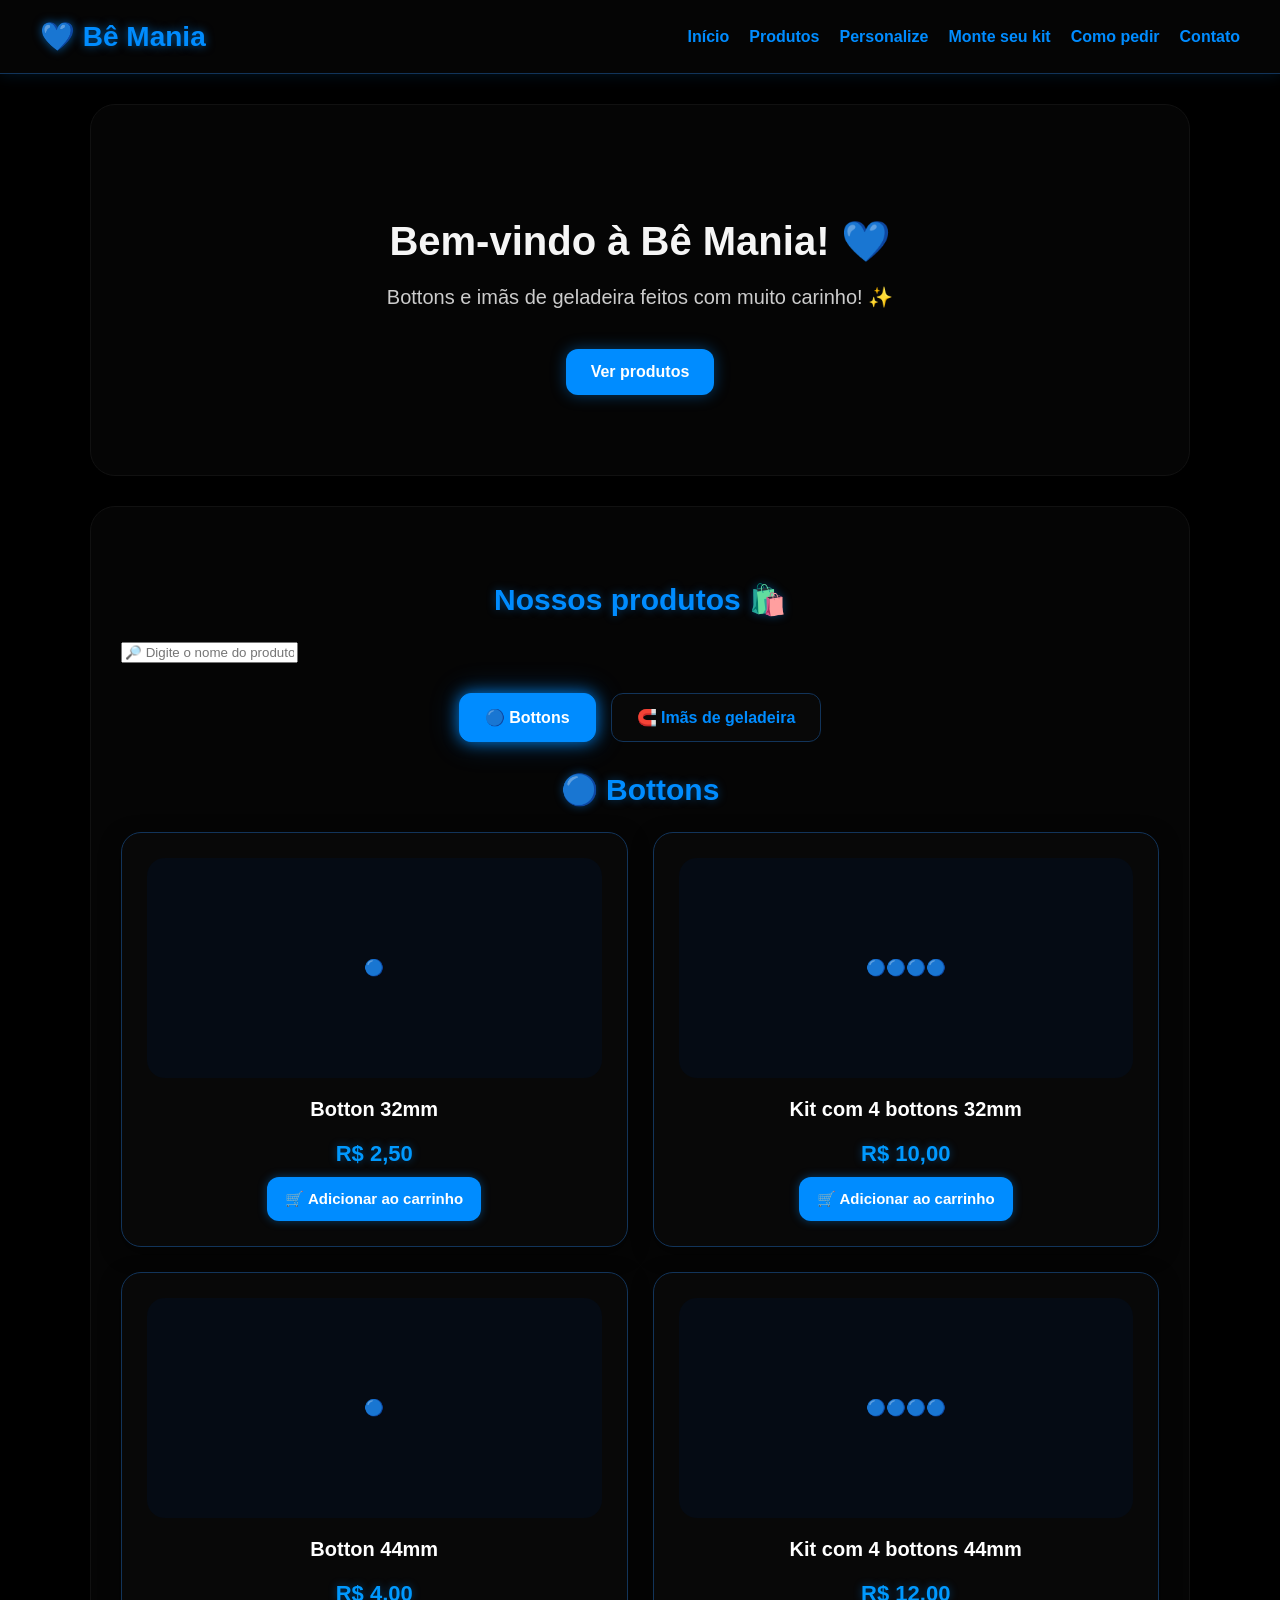
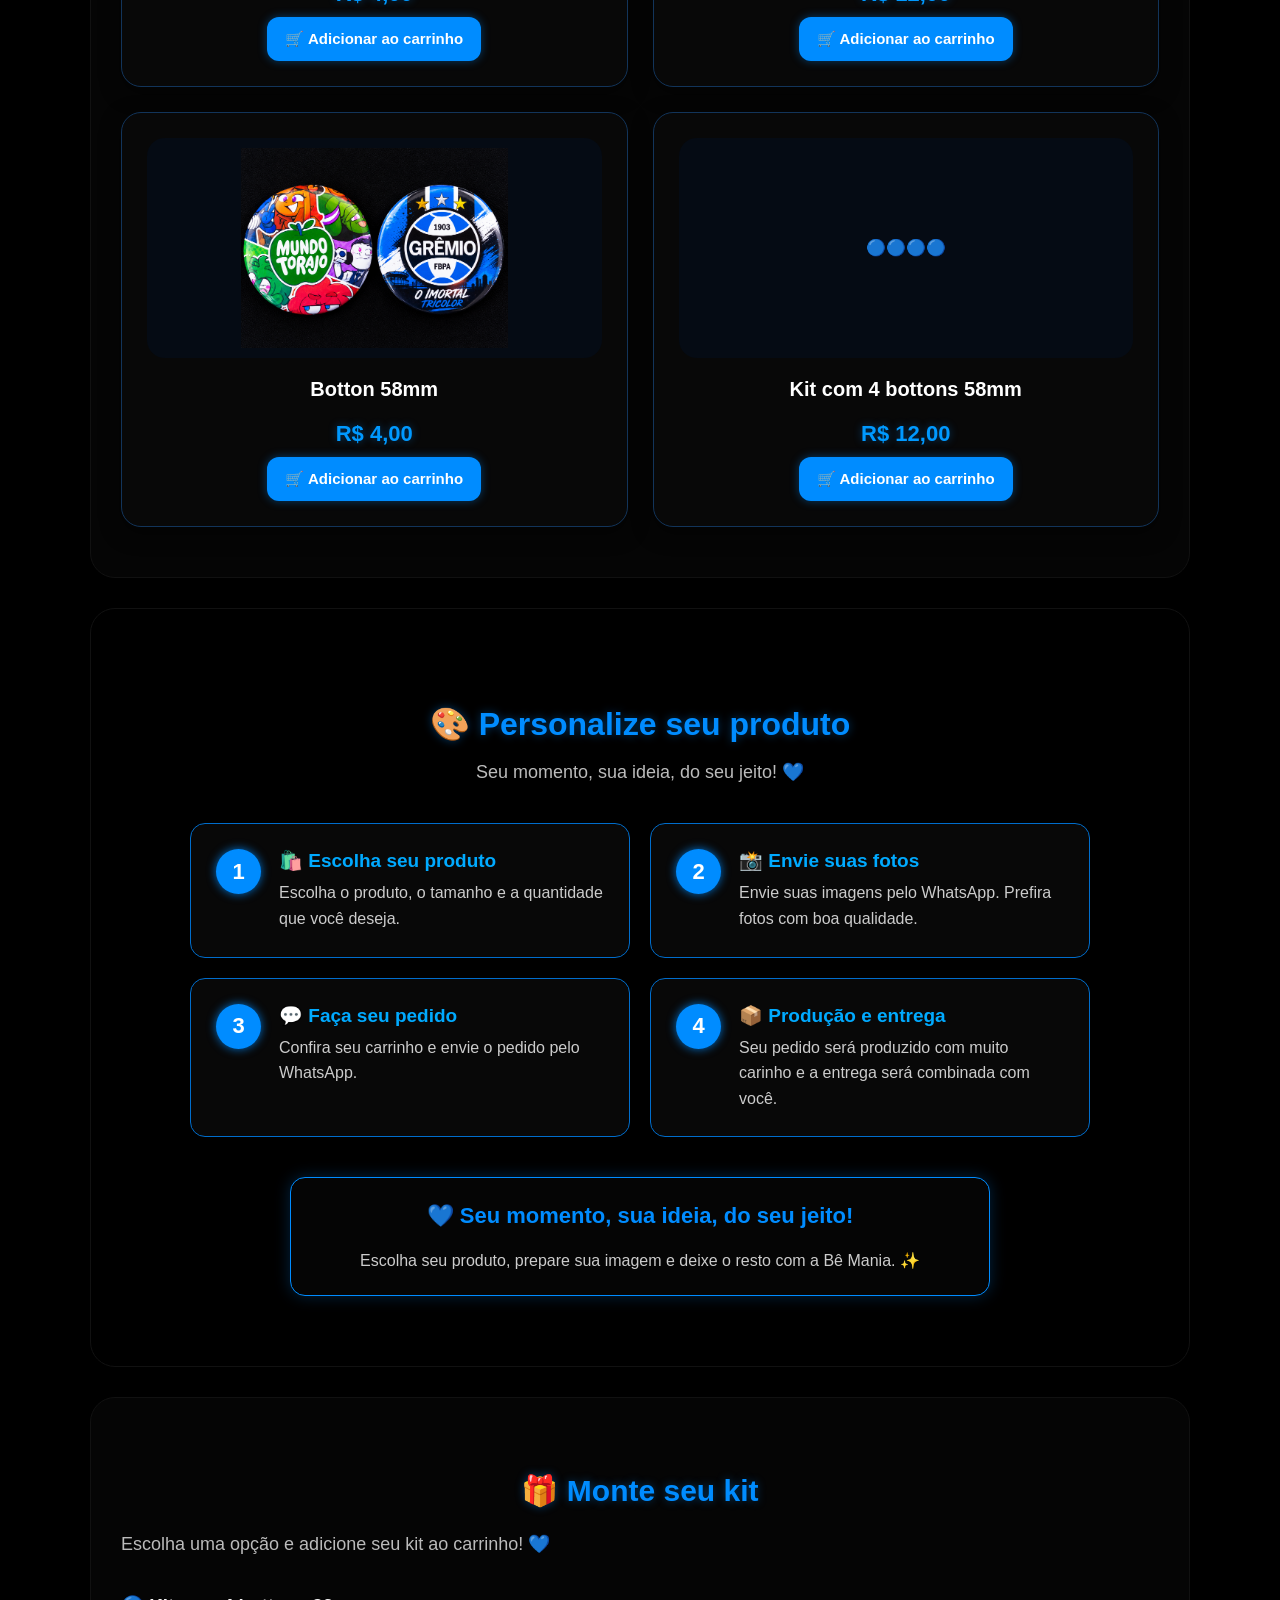
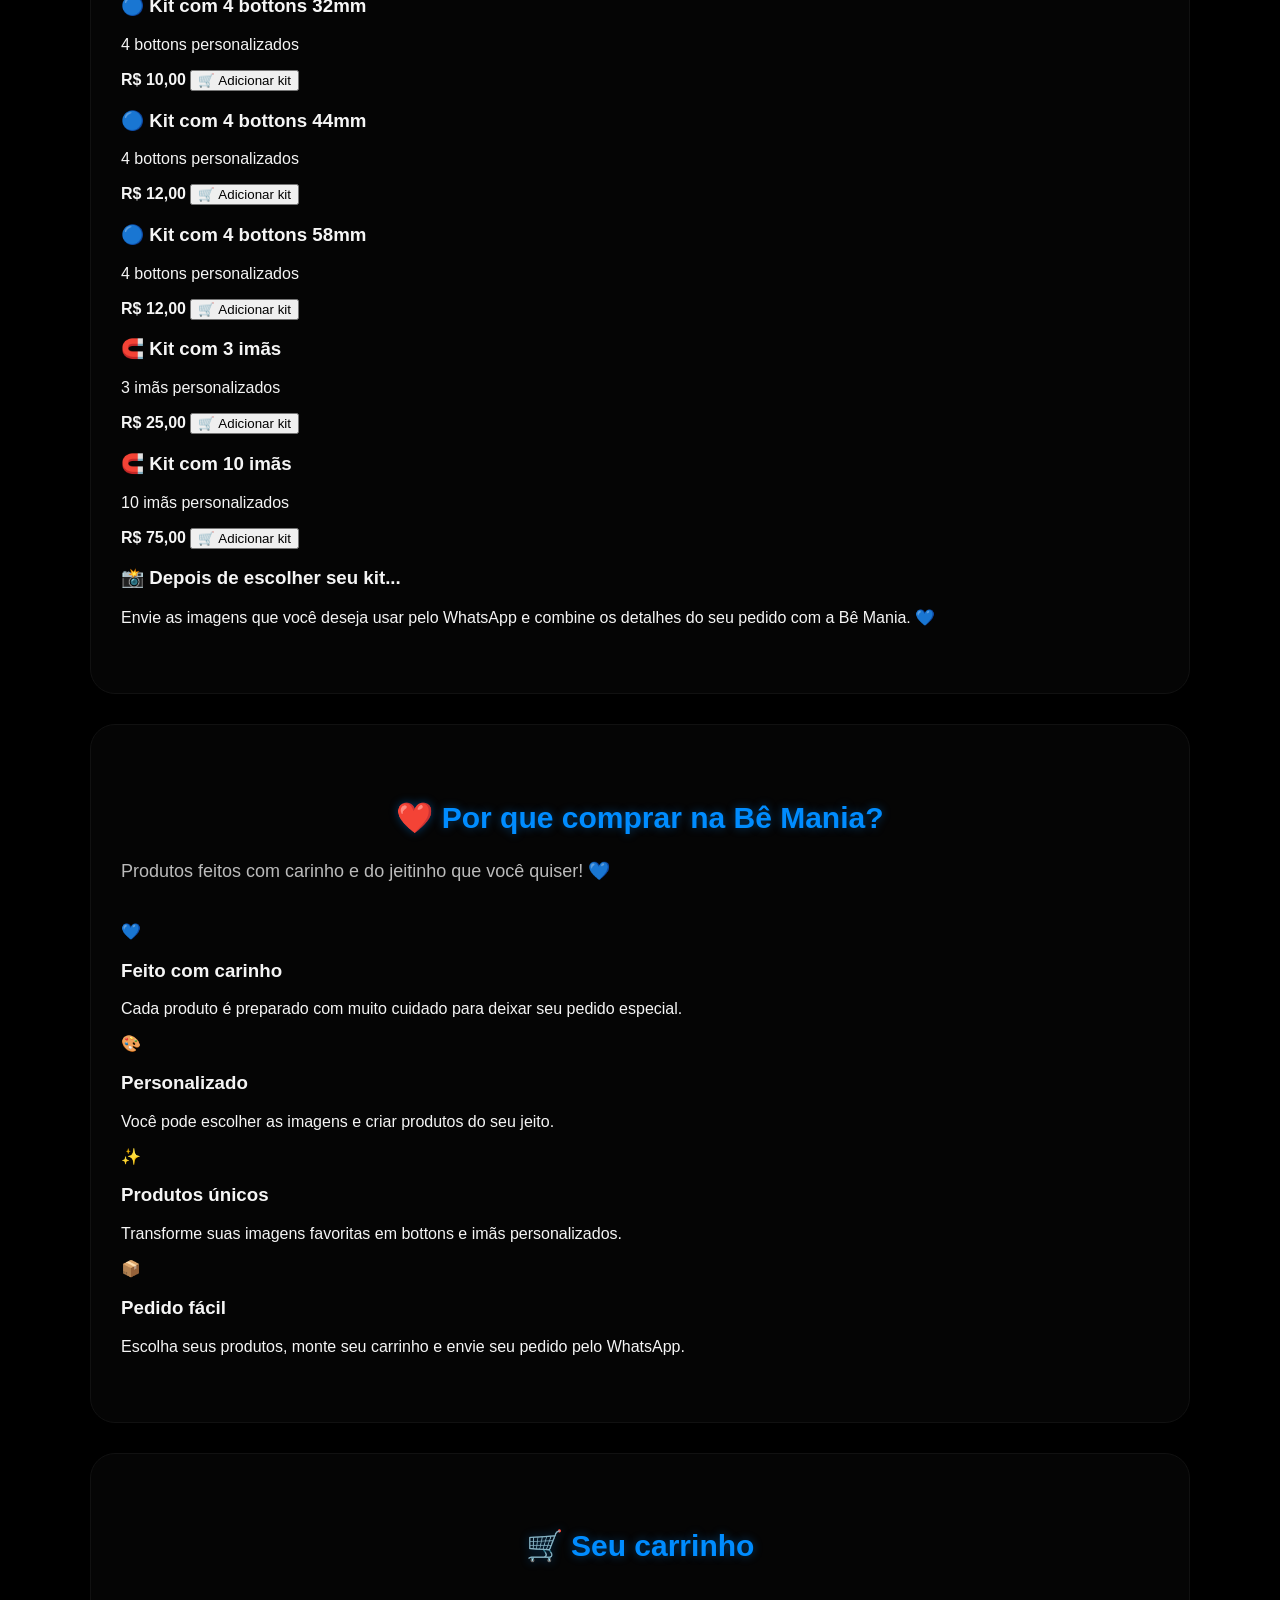
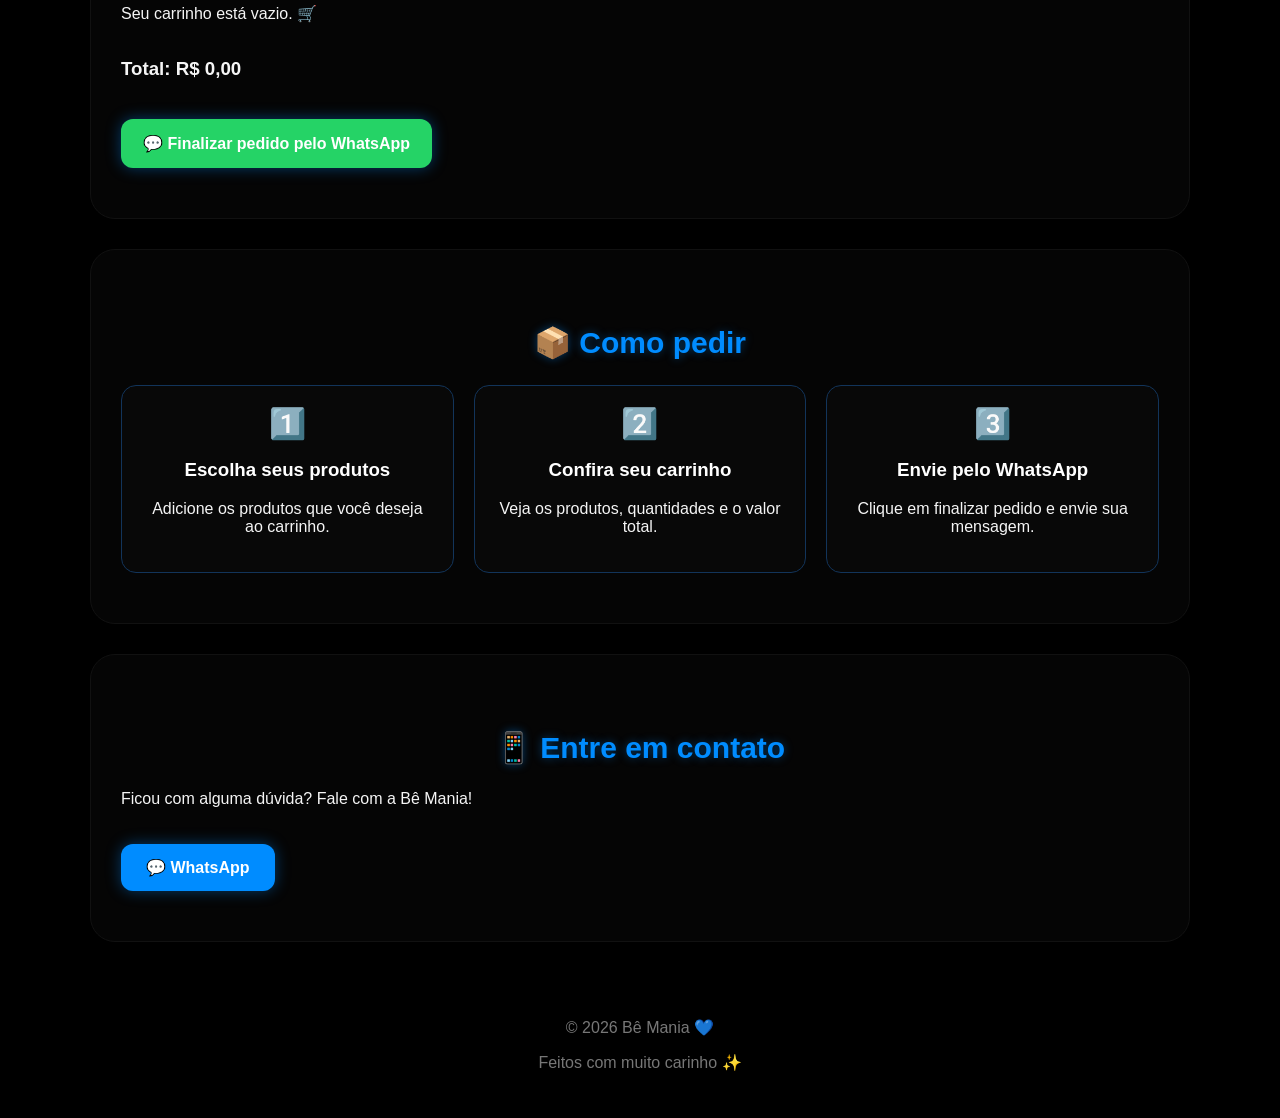
==== commit 3defdfc0: "Update index.html" ====
--- a/index.html
+++ b/index.html
@@ -725,7 +725,57 @@
 
     </section>
 
-
+<!-- ❤️ POR QUE COMPRAR -->
+
+<section id="por-que-comprar">
+
+    <h2>❤️ Por que comprar na Bê Mania?</h2>
+
+    <p class="subtitulo-personalize">
+        Produtos feitos com carinho e do jeitinho que você quiser! 💙
+    </p>
+
+    <div class="motivos">
+
+        <div class="motivo">
+            <div class="icone-motivo">💙</div>
+            <h3>Feito com carinho</h3>
+            <p>
+                Cada produto é preparado com muito cuidado
+                para deixar seu pedido especial.
+            </p>
+        </div>
+
+        <div class="motivo">
+            <div class="icone-motivo">🎨</div>
+            <h3>Personalizado</h3>
+            <p>
+                Você pode escolher as imagens e criar
+                produtos do seu jeito.
+            </p>
+        </div>
+
+        <div class="motivo">
+            <div class="icone-motivo">✨</div>
+            <h3>Produtos únicos</h3>
+            <p>
+                Transforme suas imagens favoritas em
+                bottons e imãs personalizados.
+            </p>
+        </div>
+
+        <div class="motivo">
+            <div class="icone-motivo">📦</div>
+            <h3>Pedido fácil</h3>
+            <p>
+                Escolha seus produtos, monte seu carrinho
+                e envie seu pedido pelo WhatsApp.
+            </p>
+        </div>
+
+    </div>
+
+</section>
 
     <!-- 🛒 CARRINHO -->
 
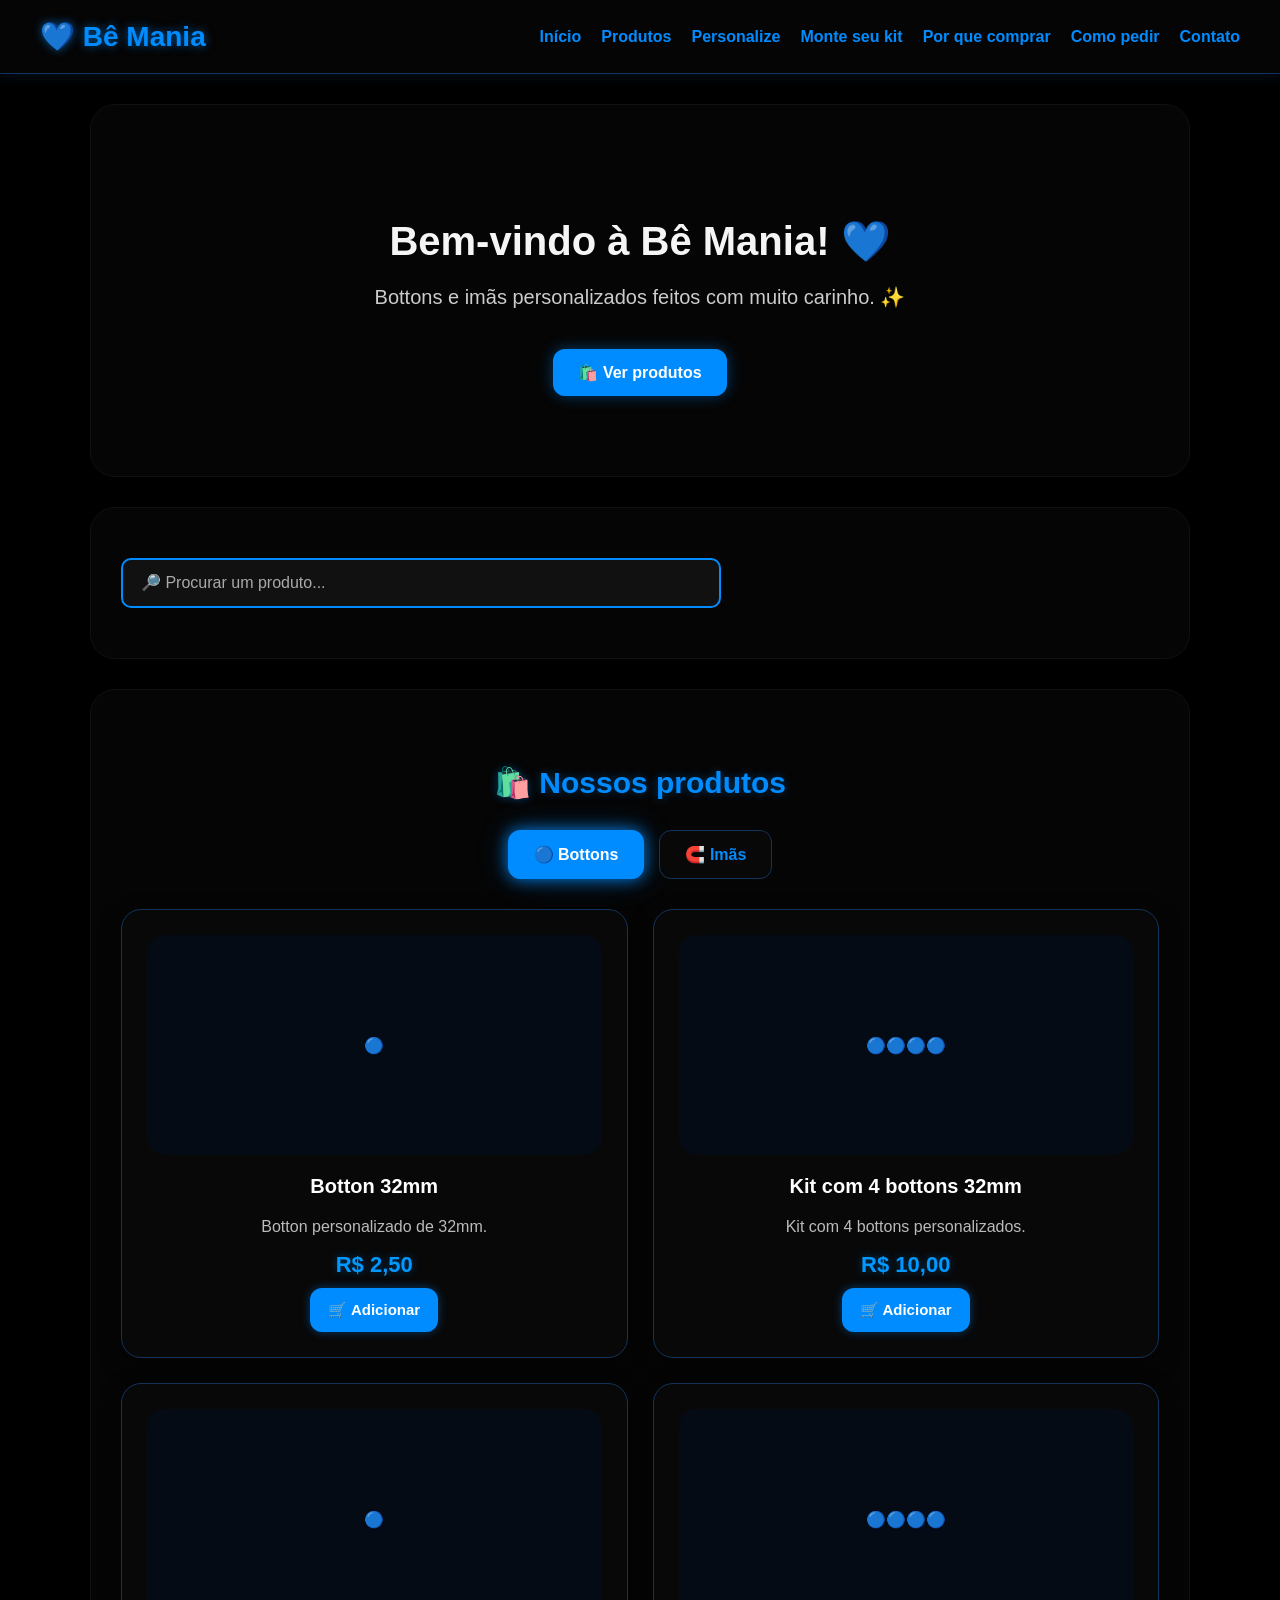
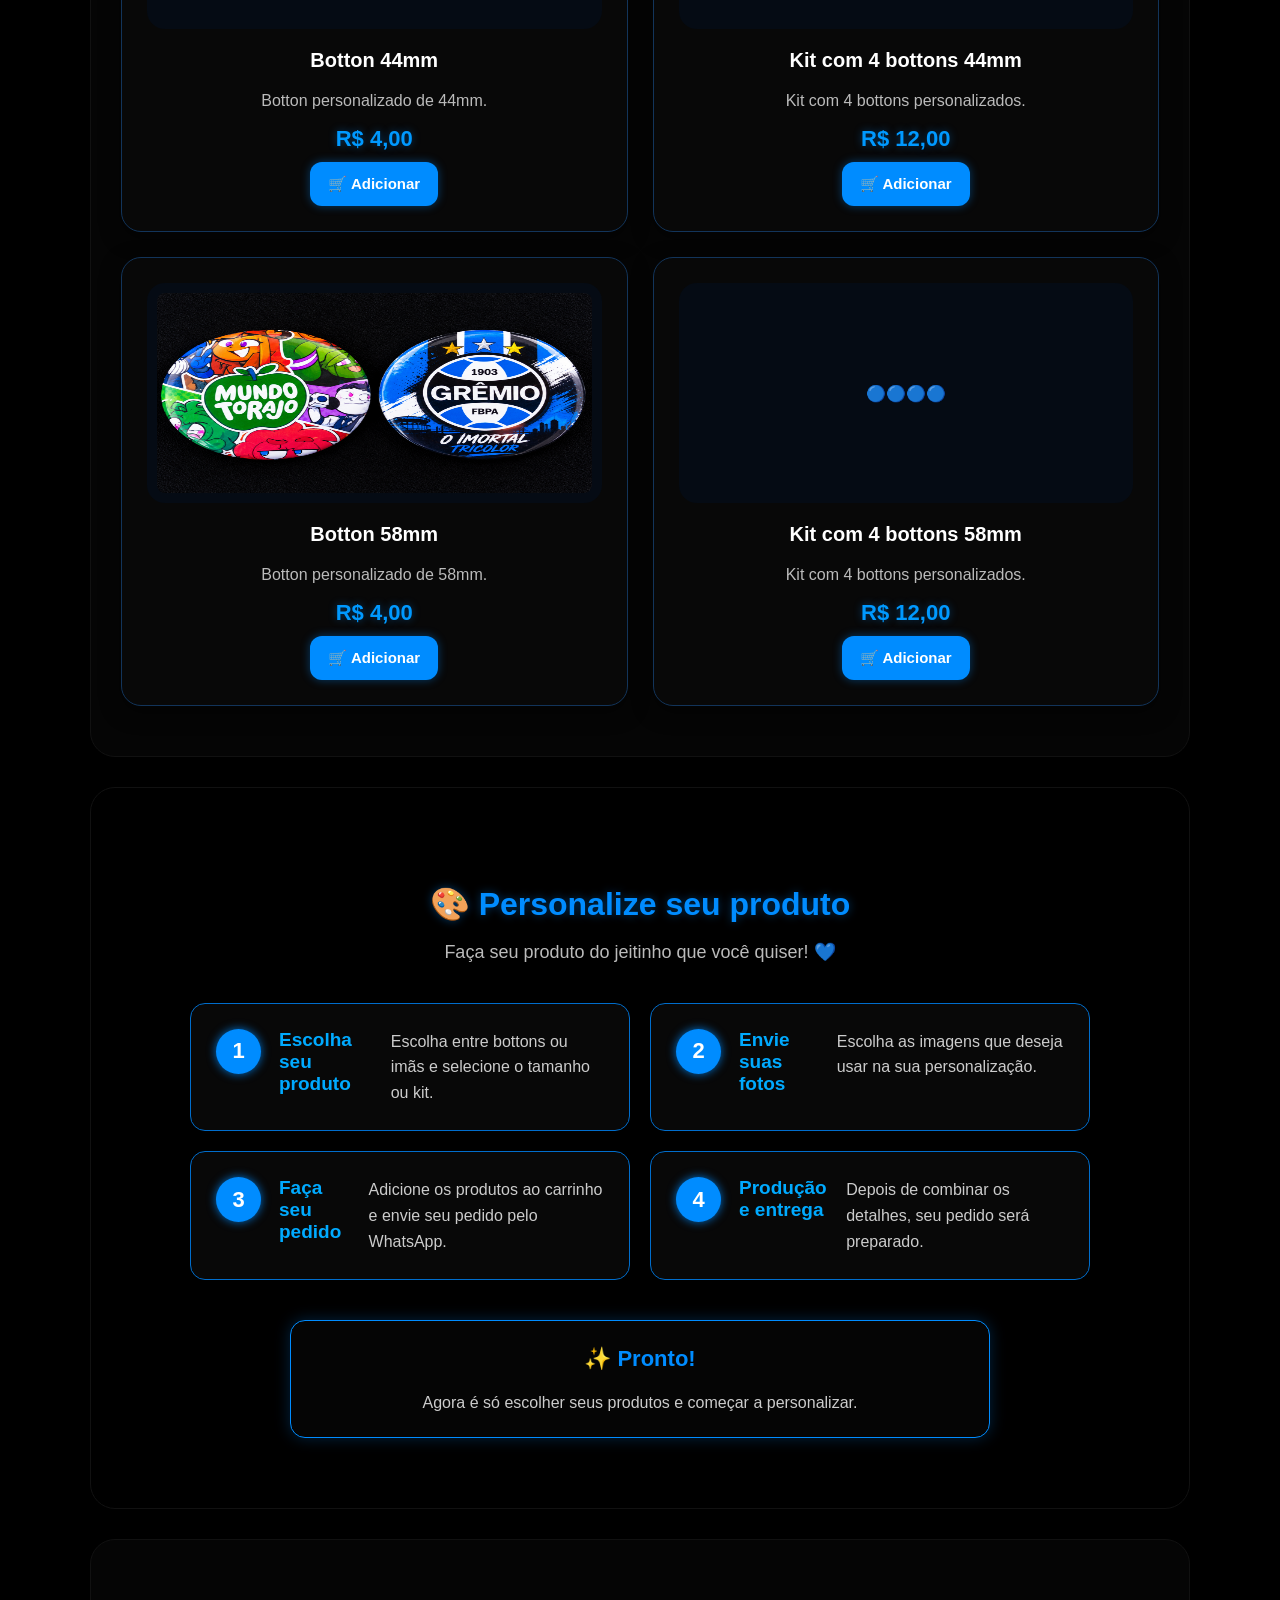
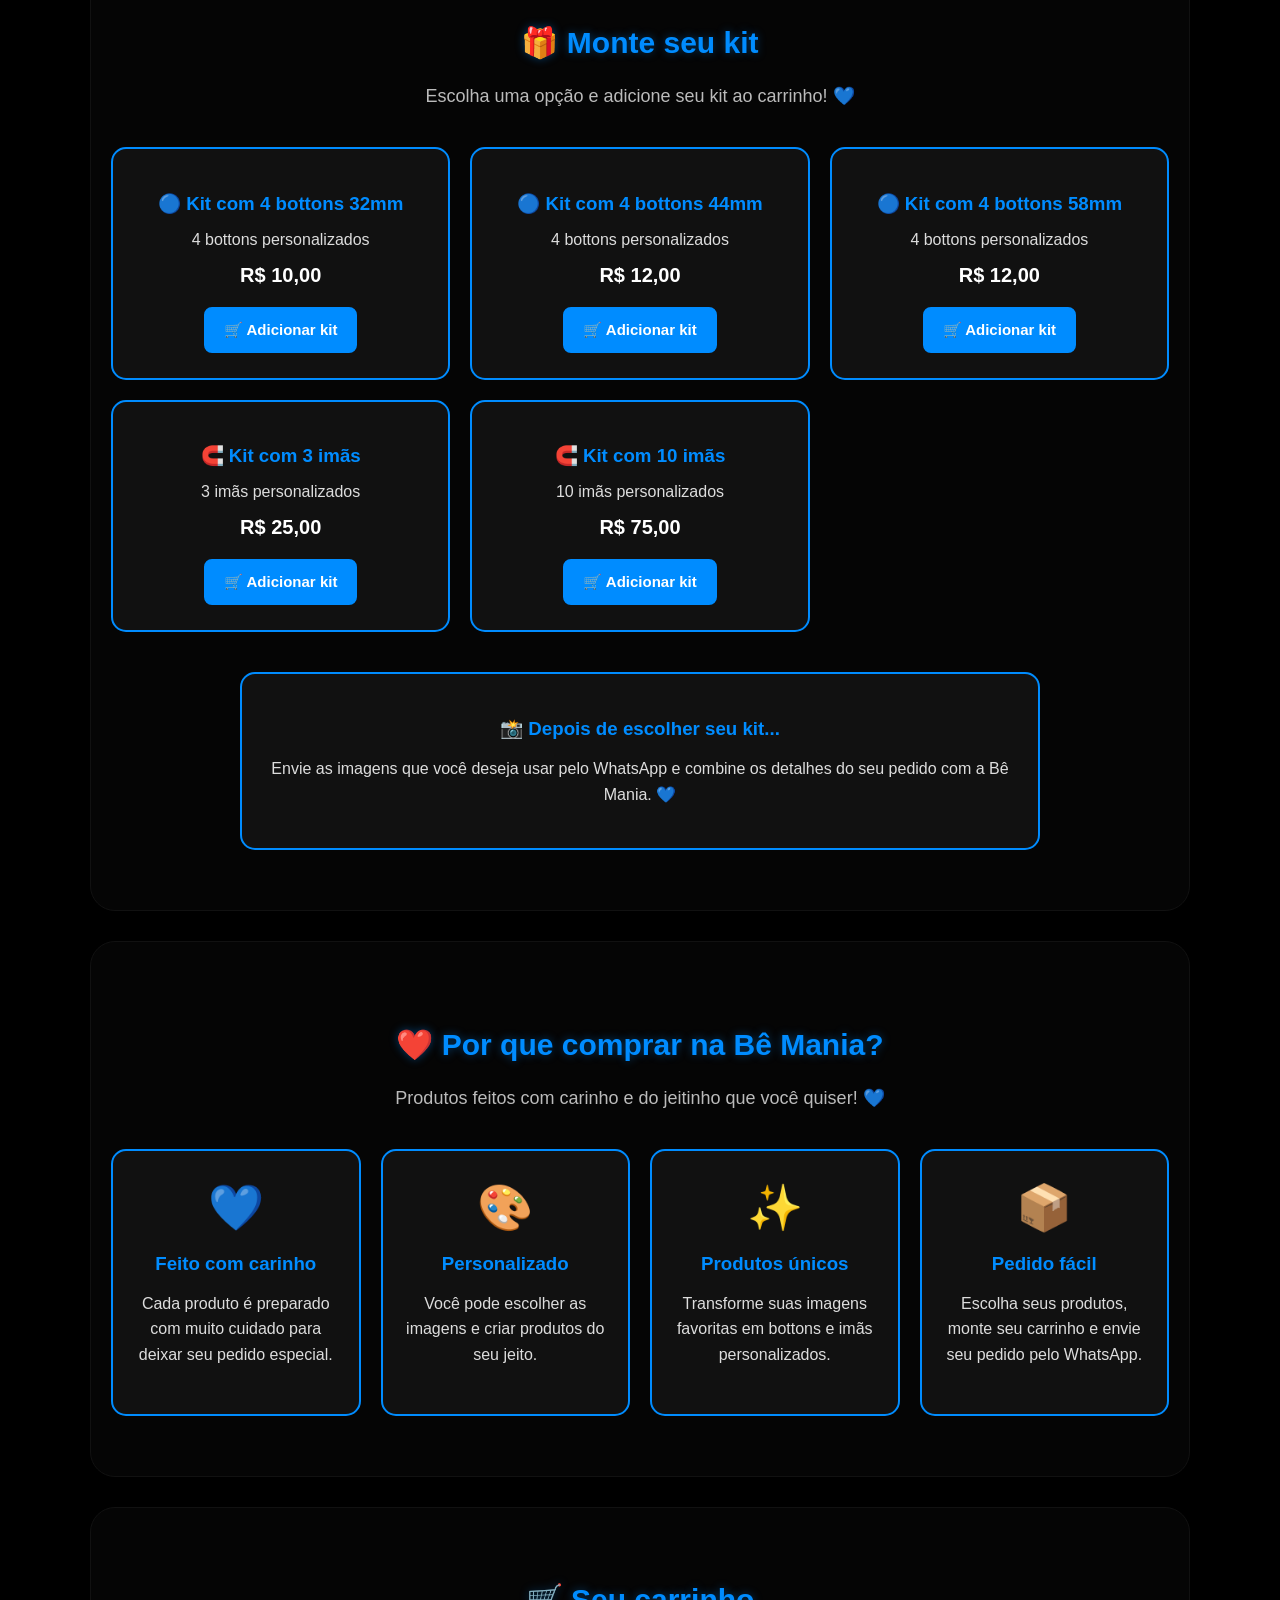
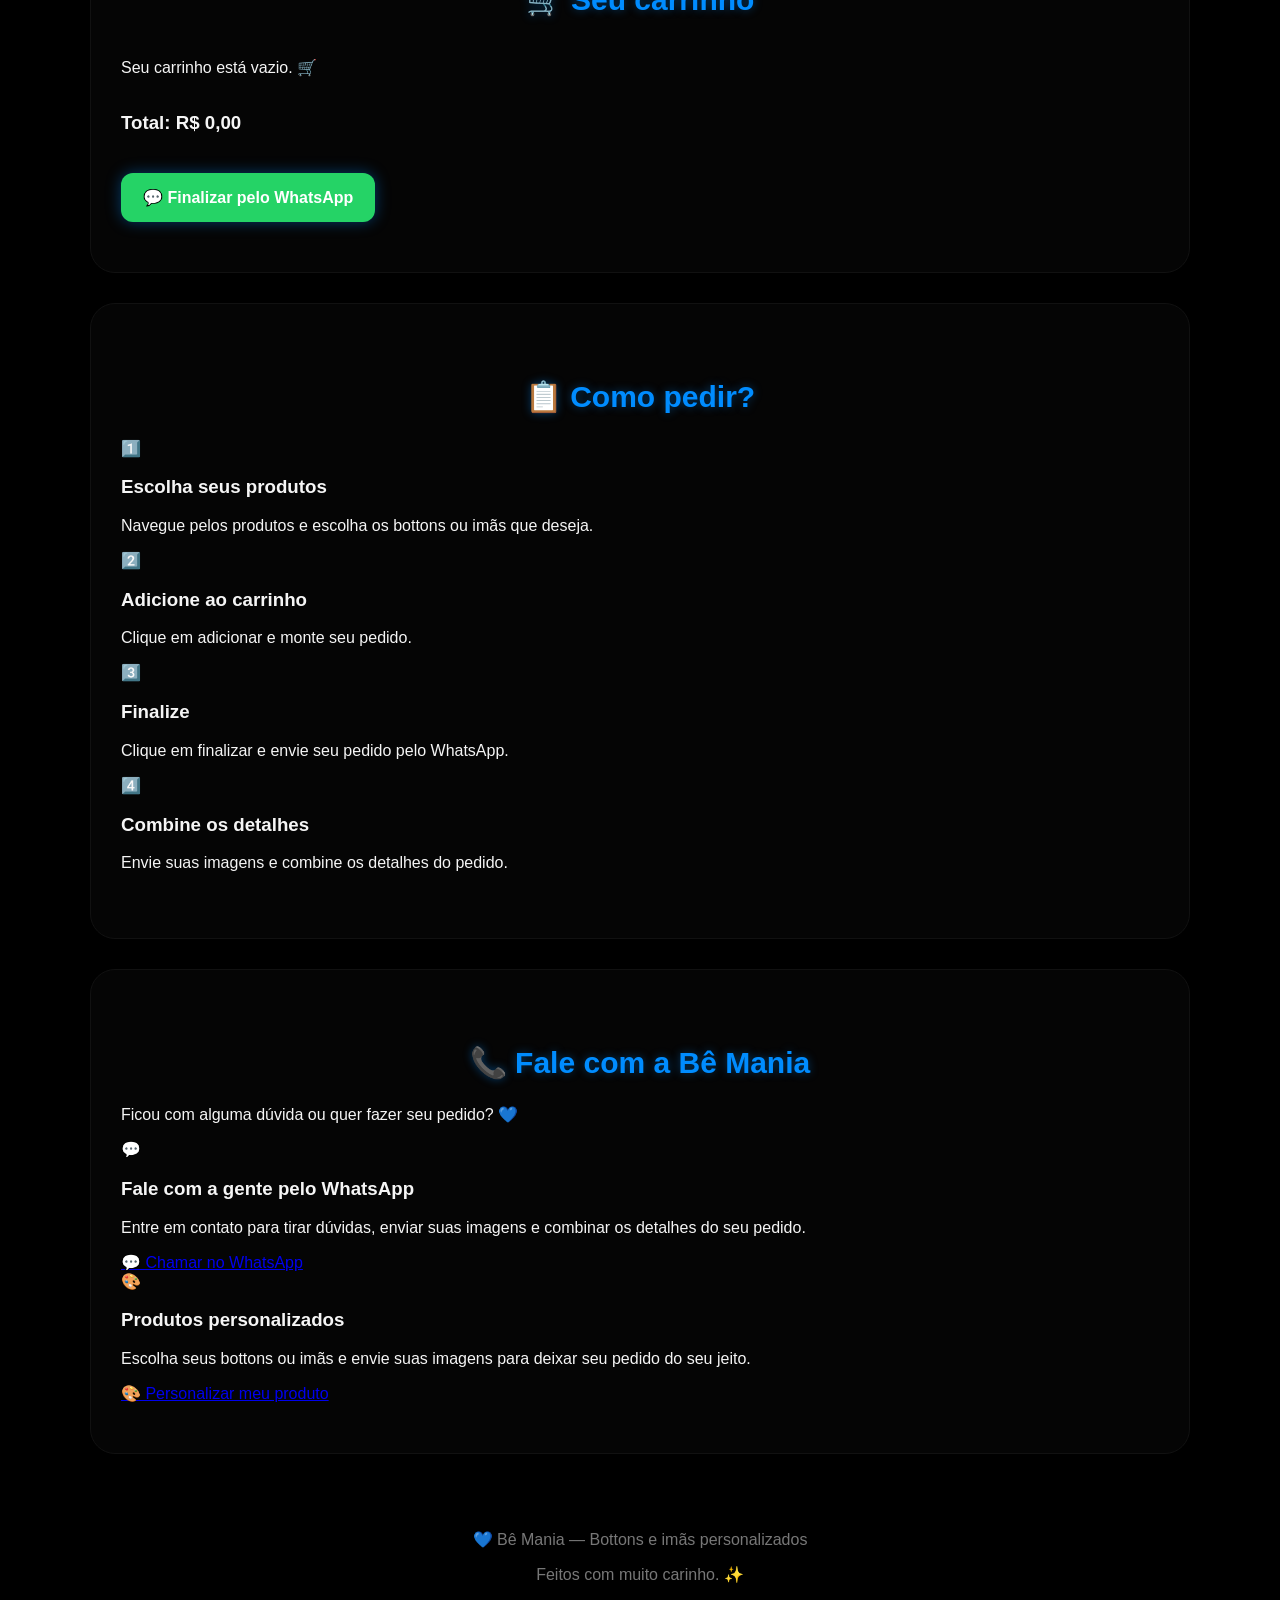
==== commit dec0deab: "Update print statement from 'Hello' to 'Goodbye'" ====
--- a/index.html
+++ b/index.html
@@ -2,26 +2,19 @@
 <html lang="pt-BR">
 
 <head>
-
     <meta charset="UTF-8">
-
-    <meta
-        name="viewport"
-        content="width=device-width, initial-scale=1.0">
-
-    <title>Bê Mania</title>
-
-    <link
-        rel="stylesheet"
-        href="style.css">
-
+    <meta name="viewport" content="width=device-width, initial-scale=1.0">
+
+    <title>Bê Mania 💙</title>
+
+    <link rel="stylesheet" href="style.css">
 </head>
 
-
 <body>
 
-
-    <!-- CABEÇALHO -->
+    <!-- ========================================
+         🏠 CABEÇALHO
+    ======================================== -->
 
     <header>
 
@@ -29,117 +22,87 @@
             💙 Bê Mania
         </div>
 
-
         <nav>
-
             <a href="#inicio">Início</a>
-
             <a href="#produtos">Produtos</a>
-
             <a href="#personalize">Personalize</a>
-
             <a href="#monte-kit">Monte seu kit</a>
-
+            <a href="#por-que-comprar">Por que comprar</a>
             <a href="#como-pedir">Como pedir</a>
-
             <a href="#contato">Contato</a>
-
         </nav>
 
     </header>
 
 
-
-    <!-- INÍCIO -->
-
-    <section
-        id="inicio"
-        class="hero">
-
-        <h1>
-            Bem-vindo à Bê Mania! 💙
-        </h1>
-
+    <!-- ========================================
+         🏠 INÍCIO
+    ======================================== -->
+
+    <section id="inicio" class="hero">
+
+        <h1>Bem-vindo à Bê Mania! 💙</h1>
 
         <p>
-            Bottons e imãs de geladeira
-            feitos com muito carinho! ✨
+            Bottons e imãs personalizados feitos
+            com muito carinho. ✨
         </p>
 
-
-        <a
-            href="#produtos"
-            class="botao">
-
-            Ver produtos
-
+        <a href="#produtos" class="botao">
+            🛍️ Ver produtos
         </a>
 
     </section>
 
 
-
-    <!-- PRODUTOS -->
+    <!-- ========================================
+         🔎 PESQUISA
+    ======================================== -->
+
+    <section class="pesquisa">
+
+        <input
+            type="text"
+            id="campo-busca"
+            placeholder="🔎 Procurar um produto..."
+        >
+
+    </section>
+
+
+    <!-- ========================================
+         🛍️ PRODUTOS
+    ======================================== -->
 
     <section id="produtos">
 
-        <h2>
-            Nossos produtos 🛍️
-        </h2>
-
-
-        <!-- BUSCA -->
-
-        <div class="busca-produtos">
-
-            <input
-                type="text"
-                id="campo-busca"
-                placeholder="🔎 Digite o nome do produto..."
-                autocomplete="off">
-
-        </div>
-
-
-
-        <!-- ABAS -->
+        <h2>🛍️ Nossos produtos</h2>
 
         <div class="abas">
 
             <button
                 class="aba ativa"
                 onclick="mostrarCategoria('bottons')">
-
                 🔵 Bottons
-
             </button>
-
 
             <button
                 class="aba"
                 onclick="mostrarCategoria('imas')">
-
-                🧲 Imãs de geladeira
-
+                🧲 Imãs
             </button>
 
         </div>
 
 
-
         <!-- BOTTONS -->
 
-        <div
-            id="bottons"
-            class="categoria ativa">
-
-            <h2>
-                🔵 Bottons
-            </h2>
-
+        <div id="bottons" class="categoria ativa">
 
             <div class="produtos">
 
+
+                <!-- BOTTON 32 -->
 
                 <div class="produto">
 
@@ -147,26 +110,25 @@
                         🔵
                     </div>
 
-                    <h3>
-                        Botton 32mm
-                    </h3>
-
-                    <strong>
-                        R$ 2,50
-                    </strong>
+                    <h3>Botton 32mm</h3>
+
+                    <p>
+                        Botton personalizado de 32mm.
+                    </p>
+
+                    <strong>R$ 2,50</strong>
 
                     <button
                         class="adicionar"
                         data-nome="Botton 32mm"
                         data-preco="2.50">
-
-                        🛒 Adicionar ao carrinho
-
+                        🛒 Adicionar
                     </button>
 
                 </div>
 
 
+                <!-- KIT 32 -->
 
                 <div class="produto">
 
@@ -174,26 +136,25 @@
                         🔵🔵🔵🔵
                     </div>
 
-                    <h3>
-                        Kit com 4 bottons 32mm
-                    </h3>
-
-                    <strong>
-                        R$ 10,00
-                    </strong>
+                    <h3>Kit com 4 bottons 32mm</h3>
+
+                    <p>
+                        Kit com 4 bottons personalizados.
+                    </p>
+
+                    <strong>R$ 10,00</strong>
 
                     <button
                         class="adicionar"
                         data-nome="Kit com 4 bottons 32mm"
-                        data-preco="10.00">
-
-                        🛒 Adicionar ao carrinho
-
+                        data-preco="10">
+                        🛒 Adicionar
                     </button>
 
                 </div>
 
 
+                <!-- BOTTON 44 -->
 
                 <div class="produto">
 
@@ -201,26 +162,25 @@
                         🔵
                     </div>
 
-                    <h3>
-                        Botton 44mm
-                    </h3>
-
-                    <strong>
-                        R$ 4,00
-                    </strong>
+                    <h3>Botton 44mm</h3>
+
+                    <p>
+                        Botton personalizado de 44mm.
+                    </p>
+
+                    <strong>R$ 4,00</strong>
 
                     <button
                         class="adicionar"
                         data-nome="Botton 44mm"
-                        data-preco="4.00">
-
-                        🛒 Adicionar ao carrinho
-
+                        data-preco="4">
+                        🛒 Adicionar
                     </button>
 
                 </div>
 
 
+                <!-- KIT 44 -->
 
                 <div class="produto">
 
@@ -228,59 +188,53 @@
                         🔵🔵🔵🔵
                     </div>
 
-                    <h3>
-                        Kit com 4 bottons 44mm
-                    </h3>
-
-                    <strong>
-                        R$ 12,00
-                    </strong>
+                    <h3>Kit com 4 bottons 44mm</h3>
+
+                    <p>
+                        Kit com 4 bottons personalizados.
+                    </p>
+
+                    <strong>R$ 12,00</strong>
 
                     <button
                         class="adicionar"
                         data-nome="Kit com 4 bottons 44mm"
-                        data-preco="12.00">
-
-                        🛒 Adicionar ao carrinho
-
+                        data-preco="12">
+                        🛒 Adicionar
                     </button>
 
                 </div>
 
 
-
-                <!-- BOTTON 58MM -->
+                <!-- BOTTON 58 -->
 
                 <div class="produto">
 
-                    <div class="produto-imagem">
-
-                        <img
-                            src="bottons-58mm.png"
-                            alt="Bottons de 58mm da Bê Mania">
-
-                    </div>
-
-                    <h3>
-                        Botton 58mm
-                    </h3>
-
-                    <strong>
-                        R$ 4,00
-                    </strong>
+                    <img
+                        src="bottons-58mm.png"
+                        alt="Bottons 58mm da Bê Mania"
+                        class="produto-imagem"
+                    >
+
+                    <h3>Botton 58mm</h3>
+
+                    <p>
+                        Botton personalizado de 58mm.
+                    </p>
+
+                    <strong>R$ 4,00</strong>
 
                     <button
                         class="adicionar"
                         data-nome="Botton 58mm"
-                        data-preco="4.00">
-
-                        🛒 Adicionar ao carrinho
-
+                        data-preco="4">
+                        🛒 Adicionar
                     </button>
 
                 </div>
 
 
+                <!-- KIT 58 -->
 
                 <div class="produto">
 
@@ -288,45 +242,36 @@
                         🔵🔵🔵🔵
                     </div>
 
-                    <h3>
-                        Kit com 4 bottons 58mm
-                    </h3>
-
-                    <strong>
-                        R$ 12,00
-                    </strong>
+                    <h3>Kit com 4 bottons 58mm</h3>
+
+                    <p>
+                        Kit com 4 bottons personalizados.
+                    </p>
+
+                    <strong>R$ 12,00</strong>
 
                     <button
                         class="adicionar"
                         data-nome="Kit com 4 bottons 58mm"
-                        data-preco="12.00">
-
-                        🛒 Adicionar ao carrinho
-
+                        data-preco="12">
+                        🛒 Adicionar
                     </button>
 
                 </div>
 
-
-            </div>
-
-        </div>
-
+            </div>
+
+        </div>
 
 
         <!-- IMÃS -->
 
-        <div
-            id="imas"
-            class="categoria">
-
-            <h2>
-                🧲 Imãs de geladeira
-            </h2>
-
+        <div id="imas" class="categoria">
 
             <div class="produtos">
 
+
+                <!-- IMÃ -->
 
                 <div class="produto">
 
@@ -334,26 +279,25 @@
                         🧲
                     </div>
 
-                    <h3>
-                        1 Imã de geladeira
-                    </h3>
-
-                    <strong>
-                        R$ 10,00
-                    </strong>
+                    <h3>1 Imã de geladeira</h3>
+
+                    <p>
+                        Imã personalizado para sua geladeira.
+                    </p>
+
+                    <strong>R$ 10,00</strong>
 
                     <button
                         class="adicionar"
                         data-nome="1 Imã de geladeira"
-                        data-preco="10.00">
-
-                        🛒 Adicionar ao carrinho
-
+                        data-preco="10">
+                        🛒 Adicionar
                     </button>
 
                 </div>
 
 
+                <!-- KIT 3 IMÃS -->
 
                 <div class="produto">
 
@@ -361,26 +305,25 @@
                         🧲🧲🧲
                     </div>
 
-                    <h3>
-                        Kit com 3 imãs
-                    </h3>
-
-                    <strong>
-                        R$ 25,00
-                    </strong>
+                    <h3>Kit com 3 imãs</h3>
+
+                    <p>
+                        Kit com 3 imãs personalizados.
+                    </p>
+
+                    <strong>R$ 25,00</strong>
 
                     <button
                         class="adicionar"
                         data-nome="Kit com 3 imãs"
-                        data-preco="25.00">
-
-                        🛒 Adicionar ao carrinho
-
+                        data-preco="25">
+                        🛒 Adicionar
                     </button>
 
                 </div>
 
 
+                <!-- KIT 10 IMÃS -->
 
                 <div class="produto">
 
@@ -388,26 +331,23 @@
                         🧲🧲🧲🧲🧲
                     </div>
 
-                    <h3>
-                        Kit com 10 imãs
-                    </h3>
-
-                    <strong>
-                        R$ 75,00
-                    </strong>
+                    <h3>Kit com 10 imãs</h3>
+
+                    <p>
+                        Kit com 10 imãs personalizados.
+                    </p>
+
+                    <strong>R$ 75,00</strong>
 
                     <button
                         class="adicionar"
                         data-nome="Kit com 10 imãs"
-                        data-preco="75.00">
-
-                        🛒 Adicionar ao carrinho
-
+                        data-preco="75">
+                        🛒 Adicionar
                     </button>
 
                 </div>
 
-
             </div>
 
         </div>
@@ -415,18 +355,16 @@
     </section>
 
 
-
-    <!-- 🎨 PERSONALIZE -->
+    <!-- ========================================
+         🎨 PERSONALIZE
+    ======================================== -->
 
     <section id="personalize">
 
-        <h2>
-            🎨 Personalize seu produto
-        </h2>
-
+        <h2>🎨 Personalize seu produto</h2>
 
         <p class="subtitulo-personalize">
-            Seu momento, sua ideia, do seu jeito! 💙
+            Faça seu produto do jeitinho que você quiser! 💙
         </p>
 
 
@@ -439,21 +377,14 @@
                     1
                 </div>
 
-                <div>
-
-                    <h3>
-                        🛍️ Escolha seu produto
-                    </h3>
-
-                    <p>
-                        Escolha o produto, o tamanho
-                        e a quantidade que você deseja.
-                    </p>
-
-                </div>
-
-            </div>
-
+                <h3>Escolha seu produto</h3>
+
+                <p>
+                    Escolha entre bottons ou imãs
+                    e selecione o tamanho ou kit.
+                </p>
+
+            </div>
 
 
             <div class="etapa-personalizacao">
@@ -462,21 +393,14 @@
                     2
                 </div>
 
-                <div>
-
-                    <h3>
-                        📸 Envie suas fotos
-                    </h3>
-
-                    <p>
-                        Envie suas imagens pelo WhatsApp.
-                        Prefira fotos com boa qualidade.
-                    </p>
-
-                </div>
-
-            </div>
-
+                <h3>Envie suas fotos</h3>
+
+                <p>
+                    Escolha as imagens que deseja
+                    usar na sua personalização.
+                </p>
+
+            </div>
 
 
             <div class="etapa-personalizacao">
@@ -485,21 +409,14 @@
                     3
                 </div>
 
-                <div>
-
-                    <h3>
-                        💬 Faça seu pedido
-                    </h3>
-
-                    <p>
-                        Confira seu carrinho e envie
-                        o pedido pelo WhatsApp.
-                    </p>
-
-                </div>
-
-            </div>
-
+                <h3>Faça seu pedido</h3>
+
+                <p>
+                    Adicione os produtos ao carrinho
+                    e envie seu pedido pelo WhatsApp.
+                </p>
+
+            </div>
 
 
             <div class="etapa-personalizacao">
@@ -508,35 +425,25 @@
                     4
                 </div>
 
-                <div>
-
-                    <h3>
-                        📦 Produção e entrega
-                    </h3>
-
-                    <p>
-                        Seu pedido será produzido
-                        com muito carinho e a entrega
-                        será combinada com você.
-                    </p>
-
-                </div>
-
-            </div>
-
+                <h3>Produção e entrega</h3>
+
+                <p>
+                    Depois de combinar os detalhes,
+                    seu pedido será preparado.
+                </p>
+
+            </div>
 
         </div>
 
 
         <div class="personalize-final">
 
-            <h3>
-                💙 Seu momento, sua ideia, do seu jeito!
-            </h3>
+            <h3>✨ Pronto!</h3>
 
             <p>
-                Escolha seu produto, prepare sua imagem
-                e deixe o resto com a Bê Mania. ✨
+                Agora é só escolher seus produtos
+                e começar a personalizar.
             </p>
 
         </div>
@@ -544,15 +451,13 @@
     </section>
 
 
-
-    <!-- 🎁 MONTE SEU KIT -->
+    <!-- ========================================
+         🎁 MONTE SEU KIT
+    ======================================== -->
 
     <section id="monte-kit">
 
-        <h2>
-            🎁 Monte seu kit
-        </h2>
-
+        <h2>🎁 Monte seu kit</h2>
 
         <p class="subtitulo-personalize">
             Escolha uma opção e adicione seu kit ao carrinho! 💙
@@ -562,158 +467,121 @@
         <div class="montador-kit">
 
 
-            <!-- BOTTON 32 -->
+            <!-- KIT 32 -->
 
             <div class="opcao-kit">
 
-                <h3>
-                    🔵 Kit com 4 bottons 32mm
-                </h3>
+                <h3>🔵 Kit com 4 bottons 32mm</h3>
 
                 <p>
                     4 bottons personalizados
                 </p>
 
-                <strong>
-                    R$ 10,00
-                </strong>
+                <strong>R$ 10,00</strong>
 
                 <button
                     class="adicionar-kit"
                     data-nome="Kit com 4 bottons 32mm"
                     data-preco="10">
-
                     🛒 Adicionar kit
-
                 </button>
 
             </div>
 
 
-
-            <!-- BOTTON 44 -->
+            <!-- KIT 44 -->
 
             <div class="opcao-kit">
 
-                <h3>
-                    🔵 Kit com 4 bottons 44mm
-                </h3>
+                <h3>🔵 Kit com 4 bottons 44mm</h3>
 
                 <p>
                     4 bottons personalizados
                 </p>
 
-                <strong>
-                    R$ 12,00
-                </strong>
+                <strong>R$ 12,00</strong>
 
                 <button
                     class="adicionar-kit"
                     data-nome="Kit com 4 bottons 44mm"
                     data-preco="12">
-
                     🛒 Adicionar kit
-
                 </button>
 
             </div>
 
 
-
-            <!-- BOTTON 58 -->
+            <!-- KIT 58 -->
 
             <div class="opcao-kit">
 
-                <h3>
-                    🔵 Kit com 4 bottons 58mm
-                </h3>
+                <h3>🔵 Kit com 4 bottons 58mm</h3>
 
                 <p>
                     4 bottons personalizados
                 </p>
 
-                <strong>
-                    R$ 12,00
-                </strong>
+                <strong>R$ 12,00</strong>
 
                 <button
                     class="adicionar-kit"
                     data-nome="Kit com 4 bottons 58mm"
                     data-preco="12">
-
                     🛒 Adicionar kit
-
                 </button>
 
             </div>
 
 
-
-            <!-- IMÃ 3 -->
+            <!-- KIT 3 IMÃS -->
 
             <div class="opcao-kit">
 
-                <h3>
-                    🧲 Kit com 3 imãs
-                </h3>
+                <h3>🧲 Kit com 3 imãs</h3>
 
                 <p>
                     3 imãs personalizados
                 </p>
 
-                <strong>
-                    R$ 25,00
-                </strong>
+                <strong>R$ 25,00</strong>
 
                 <button
                     class="adicionar-kit"
                     data-nome="Kit com 3 imãs"
                     data-preco="25">
-
                     🛒 Adicionar kit
-
                 </button>
 
             </div>
 
 
-
-            <!-- IMÃ 10 -->
+            <!-- KIT 10 IMÃS -->
 
             <div class="opcao-kit">
 
-                <h3>
-                    🧲 Kit com 10 imãs
-                </h3>
+                <h3>🧲 Kit com 10 imãs</h3>
 
                 <p>
                     10 imãs personalizados
                 </p>
 
-                <strong>
-                    R$ 75,00
-                </strong>
+                <strong>R$ 75,00</strong>
 
                 <button
                     class="adicionar-kit"
                     data-nome="Kit com 10 imãs"
                     data-preco="75">
-
                     🛒 Adicionar kit
-
                 </button>
 
             </div>
 
-
         </div>
 
 
         <div class="kit-info">
 
-            <h3>
-                📸 Depois de escolher seu kit...
-            </h3>
+            <h3>📸 Depois de escolher seu kit...</h3>
 
             <p>
                 Envie as imagens que você deseja usar
@@ -725,66 +593,98 @@
 
     </section>
 
-<!-- ❤️ POR QUE COMPRAR -->
-
-<section id="por-que-comprar">
-
-    <h2>❤️ Por que comprar na Bê Mania?</h2>
-
-    <p class="subtitulo-personalize">
-        Produtos feitos com carinho e do jeitinho que você quiser! 💙
-    </p>
-
-    <div class="motivos">
-
-        <div class="motivo">
-            <div class="icone-motivo">💙</div>
-            <h3>Feito com carinho</h3>
-            <p>
-                Cada produto é preparado com muito cuidado
-                para deixar seu pedido especial.
-            </p>
-        </div>
-
-        <div class="motivo">
-            <div class="icone-motivo">🎨</div>
-            <h3>Personalizado</h3>
-            <p>
-                Você pode escolher as imagens e criar
-                produtos do seu jeito.
-            </p>
-        </div>
-
-        <div class="motivo">
-            <div class="icone-motivo">✨</div>
-            <h3>Produtos únicos</h3>
-            <p>
-                Transforme suas imagens favoritas em
-                bottons e imãs personalizados.
-            </p>
-        </div>
-
-        <div class="motivo">
-            <div class="icone-motivo">📦</div>
-            <h3>Pedido fácil</h3>
-            <p>
-                Escolha seus produtos, monte seu carrinho
-                e envie seu pedido pelo WhatsApp.
-            </p>
-        </div>
-
-    </div>
-
-</section>
-
-    <!-- 🛒 CARRINHO -->
+
+    <!-- ========================================
+         ❤️ POR QUE COMPRAR
+    ======================================== -->
+
+    <section id="por-que-comprar">
+
+        <h2>❤️ Por que comprar na Bê Mania?</h2>
+
+        <p class="subtitulo-personalize">
+            Produtos feitos com carinho e do jeitinho que você quiser! 💙
+        </p>
+
+
+        <div class="motivos">
+
+
+            <div class="motivo">
+
+                <div class="icone-motivo">
+                    💙
+                </div>
+
+                <h3>Feito com carinho</h3>
+
+                <p>
+                    Cada produto é preparado com muito
+                    cuidado para deixar seu pedido especial.
+                </p>
+
+            </div>
+
+
+            <div class="motivo">
+
+                <div class="icone-motivo">
+                    🎨
+                </div>
+
+                <h3>Personalizado</h3>
+
+                <p>
+                    Você pode escolher as imagens e criar
+                    produtos do seu jeito.
+                </p>
+
+            </div>
+
+
+            <div class="motivo">
+
+                <div class="icone-motivo">
+                    ✨
+                </div>
+
+                <h3>Produtos únicos</h3>
+
+                <p>
+                    Transforme suas imagens favoritas em
+                    bottons e imãs personalizados.
+                </p>
+
+            </div>
+
+
+            <div class="motivo">
+
+                <div class="icone-motivo">
+                    📦
+                </div>
+
+                <h3>Pedido fácil</h3>
+
+                <p>
+                    Escolha seus produtos, monte seu carrinho
+                    e envie seu pedido pelo WhatsApp.
+                </p>
+
+            </div>
+
+        </div>
+
+    </section>
+
+
+    <!-- ========================================
+         🛒 CARRINHO
+    ======================================== -->
 
     <section id="carrinho">
 
-        <h2>
-            🛒 Seu carrinho
-        </h2>
-
+        <h2>🛒 Seu carrinho</h2>
 
         <div id="lista-carrinho">
 
@@ -795,169 +695,210 @@
         </div>
 
 
-        <h3>
-
-            Total:
-
-            <span id="total">
-                R$ 0,00
-            </span>
-
-        </h3>
-
-
-        <button
-            id="finalizar"
-            class="botao">
-
-            💬 Finalizar pedido pelo WhatsApp
-
-        </button>
+        <div class="total-carrinho">
+
+            <h3>
+                Total:
+                <span id="total">R$ 0,00</span>
+            </h3>
+
+            <button
+                id="finalizar"
+                class="botao">
+                💬 Finalizar pelo WhatsApp
+            </button>
+
+        </div>
 
     </section>
 
 
-
-    <!-- 📦 COMO PEDIR -->
+    <!-- ========================================
+         📋 COMO PEDIR
+    ======================================== -->
 
     <section id="como-pedir">
 
-        <h2>
-            📦 Como pedir
-        </h2>
-
-
-        <div class="passos">
-
-
-            <div>
-
-                <span>
-                    1️⃣
-                </span>
+        <h2>📋 Como pedir?</h2>
+
+
+        <div class="como-pedir-container">
+
+
+            <div class="como-pedir-card">
+
+                <span>1️⃣</span>
+
+                <h3>Escolha seus produtos</h3>
+
+                <p>
+                    Navegue pelos produtos e escolha
+                    os bottons ou imãs que deseja.
+                </p>
+
+            </div>
+
+
+            <div class="como-pedir-card">
+
+                <span>2️⃣</span>
+
+                <h3>Adicione ao carrinho</h3>
+
+                <p>
+                    Clique em adicionar e monte
+                    seu pedido.
+                </p>
+
+            </div>
+
+
+            <div class="como-pedir-card">
+
+                <span>3️⃣</span>
+
+                <h3>Finalize</h3>
+
+                <p>
+                    Clique em finalizar e envie
+                    seu pedido pelo WhatsApp.
+                </p>
+
+            </div>
+
+
+            <div class="como-pedir-card">
+
+                <span>4️⃣</span>
+
+                <h3>Combine os detalhes</h3>
+
+                <p>
+                    Envie suas imagens e combine
+                    os detalhes do pedido.
+                </p>
+
+            </div>
+
+        </div>
+
+    </section>
+
+
+    <!-- ========================================
+         📞 CONTATO
+    ======================================== -->
+
+    <section id="contato">
+
+        <h2>📞 Fale com a Bê Mania</h2>
+
+        <p class="subtitulo-contato">
+            Ficou com alguma dúvida ou quer fazer seu pedido? 💙
+        </p>
+
+
+        <div class="contato-caixa">
+
+
+            <div class="contato-info">
+
+                <div class="icone-contato">
+                    💬
+                </div>
 
                 <h3>
-                    Escolha seus produtos
+                    Fale com a gente pelo WhatsApp
                 </h3>
 
                 <p>
-                    Adicione os produtos que você
-                    deseja ao carrinho.
-                </p>
-
-            </div>
-
-
-
-            <div>
-
-                <span>
-                    2️⃣
-                </span>
+                    Entre em contato para tirar dúvidas,
+                    enviar suas imagens e combinar os
+                    detalhes do seu pedido.
+                </p>
+
+                <a
+                    href="https://wa.me/555591927947"
+                    target="_blank"
+                    class="botao-whatsapp">
+                    💬 Chamar no WhatsApp
+                </a>
+
+            </div>
+
+
+            <div class="contato-info">
+
+                <div class="icone-contato">
+                    🎨
+                </div>
 
                 <h3>
-                    Confira seu carrinho
+                    Produtos personalizados
                 </h3>
 
                 <p>
-                    Veja os produtos, quantidades
-                    e o valor total.
-                </p>
-
-            </div>
-
-
-
-            <div>
-
-                <span>
-                    3️⃣
-                </span>
-
-                <h3>
-                    Envie pelo WhatsApp
-                </h3>
-
-                <p>
-                    Clique em finalizar pedido
-                    e envie sua mensagem.
-                </p>
-
-            </div>
-
+                    Escolha seus bottons ou imãs e envie
+                    suas imagens para deixar seu pedido
+                    do seu jeito.
+                </p>
+
+                <a
+                    href="#personalize"
+                    class="botao-contato">
+                    🎨 Personalizar meu produto
+                </a>
+
+            </div>
 
         </div>
 
     </section>
 
 
-
-    <!-- 📱 CONTATO -->
-
-    <section id="contato">
-
-        <h2>
-            📱 Entre em contato
-        </h2>
-
+    <!-- ========================================
+         🔻 RODAPÉ
+    ======================================== -->
+
+    <footer>
 
         <p>
-            Ficou com alguma dúvida?
-            Fale com a Bê Mania!
+            💙 Bê Mania — Bottons e imãs personalizados
         </p>
 
-
-        <a
-            href="https://wa.me/555591927947"
-            target="_blank"
-            class="botao">
-
-            💬 WhatsApp
-
-        </a>
-
-    </section>
-
-
-
-    <!-- RODAPÉ -->
-
-    <footer>
-
         <p>
-            © 2026 Bê Mania 💙
+            Feitos com muito carinho. ✨
         </p>
 
-        <p>
-            Feitos com muito carinho ✨
-        </p>
-
     </footer>
 
 
-
-    <!-- 🔵 ABAS -->
+    <!-- ========================================
+         📜 JAVASCRIPT DAS ABAS
+    ======================================== -->
 
     <script>
 
         function mostrarCategoria(categoria) {
 
-            document
-                .querySelectorAll(".categoria")
-                .forEach(function(elemento) {
-
-                    elemento.classList.remove("ativa");
-
-                });
-
-
-            document
-                .querySelectorAll(".aba")
-                .forEach(function(botao) {
-
-                    botao.classList.remove("ativa");
-
-                });
+            const categorias =
+                document.querySelectorAll(".categoria");
+
+            categorias.forEach(function (item) {
+
+                item.classList.remove("ativa");
+
+            });
+
+
+            const abas =
+                document.querySelectorAll(".aba");
+
+            abas.forEach(function (item) {
+
+                item.classList.remove("ativa");
+
+            });
 
 
             document
@@ -967,32 +908,25 @@
 
             if (categoria === "bottons") {
 
-                document
-                    .querySelectorAll(".aba")[0]
-                    .classList.add("ativa");
+                abas[0].classList.add("ativa");
+
+            } else {
+
+                abas[1].classList.add("ativa");
 
             }
 
-
-            if (categoria === "imas") {
-
-                document
-                    .querySelectorAll(".aba")[1]
-                    .classList.add("ativa");
-
-            }
-
         }
 
     </script>
 
 
-
-    <!-- 🛒🔎 SCRIPT -->
+    <!-- ========================================
+         🧠 SCRIPT PRINCIPAL
+    ======================================== -->
 
     <script src="script.js"></script>
 
-
 </body>
 
 </html>
--- a/style.css
+++ b/style.css
@@ -1069,3 +1069,215 @@
     }
 
 }
+
+/* ========================================
+   ❤️ POR QUE COMPRAR
+======================================== */
+
+#por-que-comprar {
+    padding: 60px 20px;
+    text-align: center;
+}
+
+.motivos {
+    max-width: 1100px;
+    margin: 40px auto 0;
+    display: grid;
+    grid-template-columns: repeat(4, 1fr);
+    gap: 20px;
+}
+
+.motivo {
+    background: #111;
+    border: 2px solid #008cff;
+    border-radius: 15px;
+    padding: 30px 20px;
+    transition: 0.3s;
+}
+
+.motivo:hover {
+    transform: translateY(-6px);
+    border-color: #008cff;
+    box-shadow:
+        0 0 10px rgba(0, 140, 255, 0.9),
+        0 0 30px rgba(0, 140, 255, 0.6),
+        0 0 60px rgba(0, 140, 255, 0.3);
+}
+
+.icone-motivo {
+    font-size: 45px;
+    margin-bottom: 15px;
+}
+
+.motivo h3 {
+    color: #008cff;
+    margin-bottom: 12px;
+}
+
+.motivo p {
+    color: #ddd;
+    line-height: 1.6;
+}
+
+
+/* 📱 CELULAR */
+
+@media (max-width: 800px) {
+
+    .motivos {
+        grid-template-columns: repeat(2, 1fr);
+    }
+
+}
+
+
+@media (max-width: 500px) {
+
+    .motivos {
+        grid-template-columns: 1fr;
+    }
+
+}
+/* ========================================
+   🎁 MONTE SEU KIT
+======================================== */
+
+#monte-kit {
+    padding: 60px 20px;
+    text-align: center;
+}
+
+.montador-kit {
+    max-width: 1100px;
+    margin: 40px auto;
+    display: grid;
+    grid-template-columns: repeat(3, 1fr);
+    gap: 20px;
+}
+
+.opcao-kit {
+    background: #111;
+    border: 2px solid #008cff;
+    border-radius: 15px;
+    padding: 25px 20px;
+    transition: 0.3s;
+}
+
+.opcao-kit:hover {
+    transform: translateY(-6px);
+    border-color: #008cff;
+    box-shadow:
+        0 0 10px rgba(0, 140, 255, 0.9),
+        0 0 30px rgba(0, 140, 255, 0.6),
+        0 0 60px rgba(0, 140, 255, 0.3);
+}
+
+.opcao-kit h3 {
+    color: #008cff;
+    margin-bottom: 12px;
+}
+
+.opcao-kit p {
+    color: #ddd;
+    margin-bottom: 15px;
+}
+
+.opcao-kit strong {
+    display: block;
+    color: white;
+    font-size: 20px;
+    margin-bottom: 20px;
+}
+
+.adicionar-kit {
+    background: #008cff;
+    color: white;
+    border: 2px solid #008cff;
+    border-radius: 8px;
+    padding: 12px 18px;
+    font-size: 15px;
+    font-weight: bold;
+    cursor: pointer;
+    transition: 0.3s;
+}
+
+.adicionar-kit:hover {
+    background: #006dcc;
+    box-shadow:
+        0 0 10px rgba(0, 140, 255, 0.9),
+        0 0 25px rgba(0, 140, 255, 0.6);
+    transform: scale(1.05);
+}
+
+.kit-info {
+    max-width: 800px;
+    margin: 30px auto 0;
+    padding: 25px;
+    background: #111;
+    border: 2px solid #008cff;
+    border-radius: 15px;
+}
+
+.kit-info h3 {
+    color: #008cff;
+    margin-bottom: 10px;
+}
+
+.kit-info p {
+    color: #ddd;
+    line-height: 1.6;
+}
+/* ========================================
+   🔎 BARRA DE PESQUISA
+======================================== */
+
+#campo-busca {
+    width: 100%;
+    max-width: 600px;
+    box-sizing: border-box;
+
+    padding: 14px 18px;
+
+    background: #111;
+    color: white;
+
+    border: 2px solid #008cff;
+    border-radius: 10px;
+
+    font-size: 16px;
+    outline: none;
+
+    transition: 0.3s;
+}
+
+#campo-busca::placeholder {
+    color: #aaa;
+}
+
+#campo-busca:focus {
+    border-color: #008cff;
+
+    box-shadow:
+        0 0 10px rgba(0, 140, 255, 0.9),
+        0 0 25px rgba(0, 140, 255, 0.6),
+        0 0 45px rgba(0, 140, 255, 0.3);
+}
+@media (max-width: 800px) {
+
+    .montador-kit {
+        grid-template-columns: repeat(2, 1fr);
+    }
+
+}
+
+@media (max-width: 500px) {
+
+    .montador-kit {
+        grid-template-columns: 1fr;
+    }
+
+    #campo-busca {
+        font-size: 15px;
+    }
+
+}
